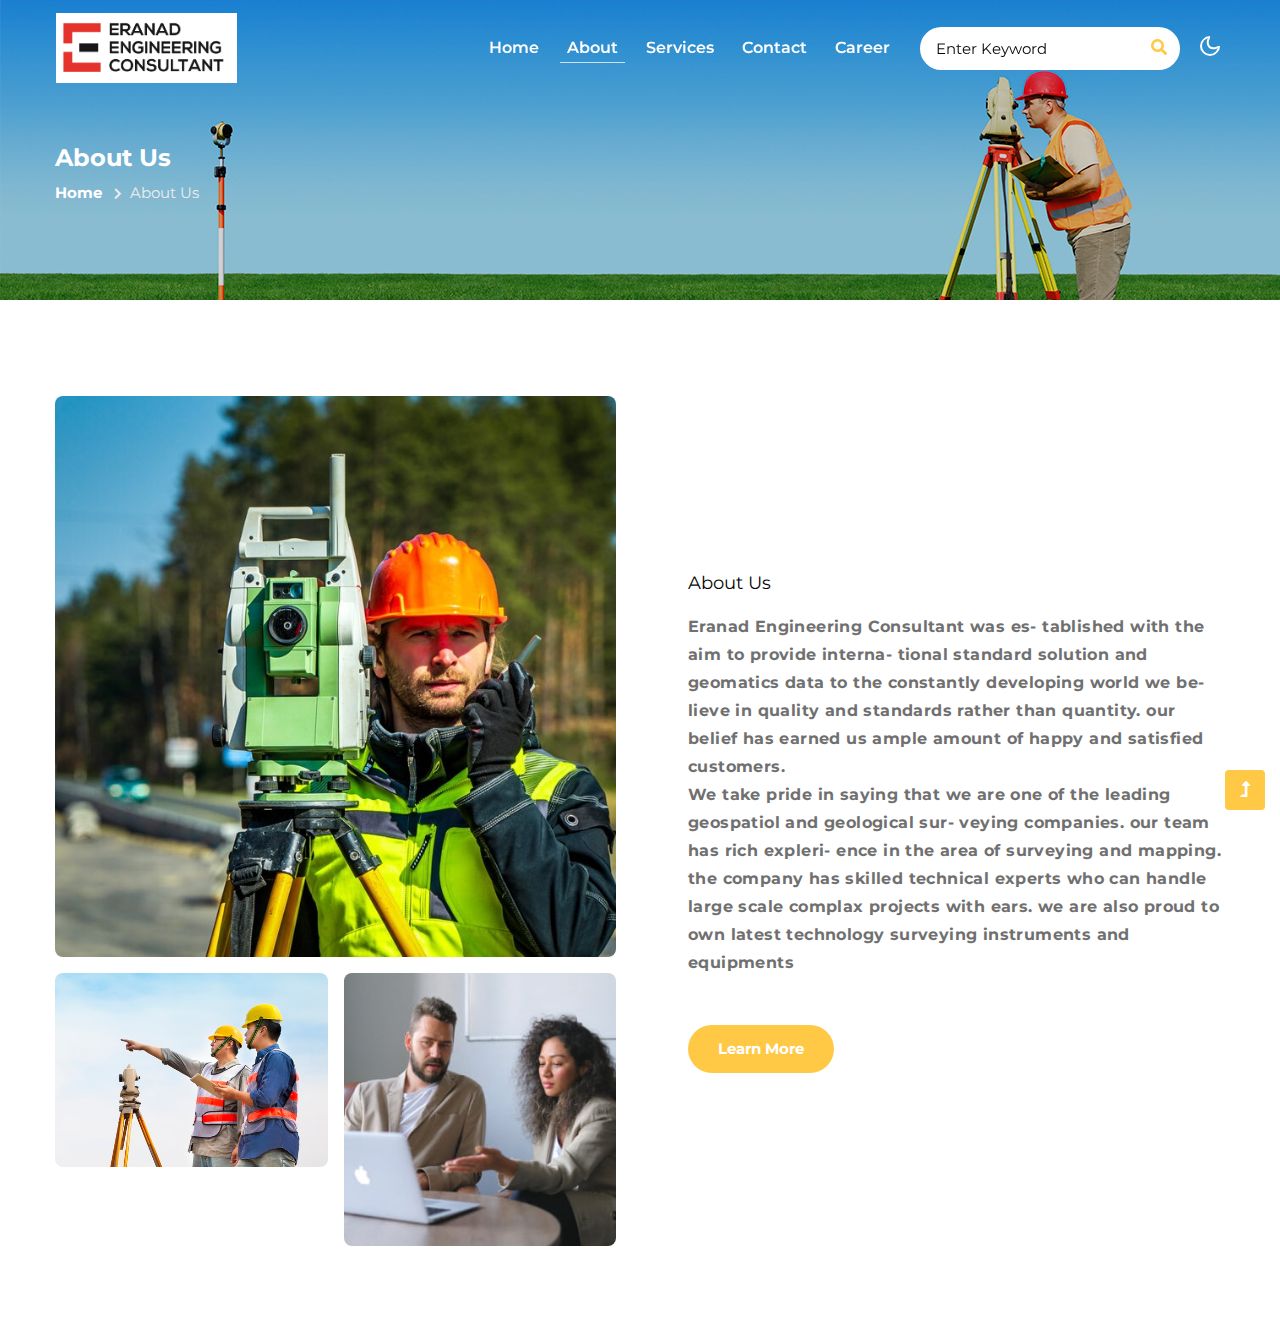
==== about.html @ 766b092a "Merge branch 'master' of https://github.com/Adithyanjothir/Eranad_website" ====
<!doctype html>
<html lang="en">

<head>
    <!-- Required meta tags -->
    <meta charset="utf-8">
    <meta name="viewport" content="width=device-width, initial-scale=1, shrink-to-fit=no">
    <title>eranad engineering consultant</title>
    <link rel="icon" href="./assets/images/eranad logo B.jpg" type="image/gif" sizes="16x16">
    <!-- google-fonts -->
    <link href="//fonts.googleapis.com/css2?family=Montserrat:wght@100;200;300;400;500;600;700;800;900&display=swap"
        rel="stylesheet">
    <!-- //google-fonts -->
    <!-- Font-Awesome-Icons-CSS -->
    <link rel="stylesheet" href="assets/css/fontawesome-all.min.css">
    <!-- Template CSS Style link -->
    <link rel="stylesheet" href="assets/css/style-starter.css">
</head>

<body>
    <!--header-->
    <header id="site-header" class="fixed-top"  style="height: 6em;">
        <div class="container">
            <nav class="navbar navbar-expand-lg stroke navbar-toggler" style=" font-size: medium;">
               
                <h3>
                     <a class="navbar-brand d-flex align-items-center"  style="font-size: medium;" href="index.html">
                        <img src="./assets/images/eranad logo c.jpg" alt="" title="Your logo" style="height: 70px;" />
                        <span class="lostyle-1"></span>

                    </a>
                </h3>
                <!-- if logo is image enable this   
    <a class="navbar-brand" href="#index.html">
        <img src="image-path" alt="Your logo" title="Your logo" style="height:35px;" />
    </a> -->
                <button class="navbar-toggler  collapsed bg-gradient" type="button" data-toggle="collapse"
                    data-target="#navbarTogglerDemo02" aria-controls="navbarTogglerDemo02" aria-expanded="false"
                    aria-label="Toggle navigation">
                    <span class="navbar-toggler-icon fa icon-expand fa-bars"></span>
                    <span class="navbar-toggler-icon fa icon-close fa-times"></span>
                </button>

                <div class="collapse navbar-collapse" id="navbarTogglerDemo02">
                    <ul class="navbar-nav ml-lg-auto">
                        <li class="nav-item">
                            <a class="nav-link" href="index.html">Home <span class="sr-only">(current)</span></a>
                        </li>
                        <li class="nav-item active">
                            <a class="nav-link" href="about.html">About</a>
                        </li>
                        <li class="nav-item">
                            <a class="nav-link" href="services.html">Services</a>
                        </li>
                        <li class="nav-item">
                            <a class="nav-link" href="contact.html">Contact</a>
                        </li>
                        <li class="nav-item">
                            <a class="nav-link" href="career.html">Career</a>
                        </li>
                      
                        <!-- search button -->
                        <div class="search-right ml-lg-3">
                            <form action="#search" method="GET" class="search-box position-relative">
                                <div class="input-search">
                                    <input type="search" placeholder="Enter Keyword" name="search" required="required"
                                        autofocus="" class="search-popup">
                                </div>
                                <button type="submit" class="btn search-btn"><i class="fa fa-search"
                                        aria-hidden="true"></i></button>
                            </form>
                        </div>
                        <!-- //search button -->
                    </ul>
                </div>
                <!-- toggle switch for light and dark theme -->
                <div class="cont-ser-position">
                    <nav class="navigation">
                        <div class="theme-switch-wrapper">
                            <label class="theme-switch" for="checkbox">
                                <input type="checkbox" id="checkbox">
                                <div class="mode-container">
                                    <i class="gg-sun"></i>
                                    <i class="gg-moon"></i>
                                </div>
                            </label>
                        </div>
                    </nav>
                </div>
                <!-- //toggle switch for light and dark theme -->
            </nav>
        </div>
    </header>
    <!--//header-->

    <!-- inner banner -->
    <section class="inner-banner">
        <div class="w3l-breadcrumb py-5">
            <div class="container py-xl-5 py-md-4 mt-5">
                <h4 class="inner-text-title font-weight-bold mb-sm-2">About Us</h4>
                <ul class="breadcrumbs-custom-path">
                    <li><a href="index.html">Home</a></li>
                    <li class="active"><span class="fa fa-chevron-right mx-2" aria-hidden="true"></span>About Us</li>
                </ul>
            </div>
        </div>
    </section>
    <!-- //inner banner -->

    <!-- about section -->
    <section class="w3l-text-6 py-5" id="about">
        <div class="text-6-mian py-md-5 py-4">
            <div class="container">
                <div class="row top-cont-grid align-items-center">
                    <div class="col-lg-6 left-img pr-lg-4 order-lg-first order-last">
                        <img src="assets/images/sarvaybanner77.jpg" alt="" class="img-responsive img-fluid" />
                        <div class="row mt-3">
                            <div class="col-6 img-pad pr-2">
                                <img src="assets/images/sarvaybanner10 - Copy.jpg" alt="" class="img-responsive img-fluid" />
                            </div>
                            <div class="col-6 img-pad-2 pl-2">
                                <img src="assets/images/about3.jpg" alt="" class="img-responsive img-fluid" />
                            </div>
                        </div>
                    </div>
                    <div class="col-lg-6 text-6-info mb-lg-0 mb-5 pl-xl-5 order-lg-last order-first">
                        <h5 class="small-title-2">About Us</h5>
                        <h3 class="title-style-2 mb-3">
                           </h3>

                        <p style="font-weight: bold;">Eranad Engineering Consultant was es- tablished with the aim to provide interna- tional 
                            standard solution and geomatics data to the constantly developing world we be- lieve in quality 
                            and standards rather  than quantity. our belief has earned us ample amount of happy and satisfied
                             customers.</p>
                             <p style="font-weight: bold;"> We take pride in saying that we are one of the leading geospatiol and geological sur-
                                veying companies. our team has rich expleri- ence in the area of surveying and mapping. the company 
                                has skilled technical experts who can handle large scale complax projects with ears. 
                              we are also proud to own latest technology surveying instruments and equipments</p>

                        <!--   <p class="mt-4">Sed luctus orci sit amet tempor luctus. Nullam non felis massa ipsum dolor sit
                            amet.</p>-->

                        <a href="#blog" class="btn btn-style mt-lg-5 mt-4">Learn More</a>
                    </div>
                </div>
            </div>
        </div>
    </section>
    <!-- //about section -->

    <!-- why section 
    <section class="home-services py-5">
        <div class="container py-md-5 py-4">
            <div class="section-heading text-center mb-5">
                <h5 class="small-title-2">Our Services </h5>
                <h3 class="title-style-2">Why Choose Us</h3>
            </div>
            <div class="row justify-content-center">
                <div class="box-wrap col-lg-4 col-md-6">
                    <div class="box-wrap-grid text-center">
                        <div class="icon mb-4">
                            <span class="fas fa-pencil-alt"></span>
                        </div>
                        <div class="info">
                            <h4><a href="services.html">Website Designing</a></h4>
                        </div>
                        <p class="mt-3">Lorem ipsum dolor sit amet consectetur ipsum elit. Qui eligendi vitae sit.</p>
                    </div>
                </div>
                <div class="box-wrap col-lg-4 col-md-6 mt-md-0 mt-4">
                    <div class="box-wrap-grid text-center">
                        <div class="icon mb-4">
                            <span class="fas fa-envelope-open-text"></span>
                        </div>
                        <div class="info">
                            <h4><a href="services.html">Digital Marketing</a></h4>
                        </div>
                        <p class="mt-3">Lorem ipsum dolor sit amet consectetur ipsum elit. Qui eligendi vitae sit.</p>
                    </div>
                </div>
                <div class="box-wrap col-lg-4 col-md-6 mt-lg-0 mt-md-5 mt-4">
                    <div class="box-wrap-grid text-center">
                        <div class="icon mb-4">
                            <span class="fas fa-laptop-code"></span>
                        </div>
                        <div class="info">
                            <h4><a href="services.html">Web Development</a></h4>
                        </div>
                        <p class="mt-3">Lorem ipsum dolor sit amet consectetur ipsum elit. Qui eligendi vitae sit.</p>
                    </div>
                </div>
            </div>
        </div>
    </section>
    //why section -->

    <!-- skills 
    <section class="w3l-skills py-5" id="skills">
        <div class="container py-md-5 py-4">
            <div class="row align-items-center">
                <div class="col-lg-6 pr-lg-5">
                    <img src="assets/images/img.jpg" alt="" class="img-responsive img-fluid">
                </div>
                <div class="col-lg-6 mt-lg-0 mt-5">
                    <h5 class="small-title-2">Our Talent</h5>
                    <h3 class="title-style-2 mb-2">
                        Talent Can Come From Anywhere</h3>
                    <p class="mt-4">Lorem ipsum dolor sit amet, consectetur adipiscing elit, sed do eiusmod tempor
                        incididunt ut labore et dolore magna aliqua. Ut enim ad minim tres.</p>
                    <div class="skills-bars mt-5">
                        <div class="progress-info">
                            <h6 class="progress-tittle">Web Design
                            </h6>
                            <div class="progress">
                                <div class="progress-bar progress-bar-striped" role="progressbar" style="width: 80%"
                                    aria-valuenow="80" aria-valuemin="0" aria-valuemax="100">
                                </div>
                            </div>
                        </div>
                        <div class="progress-info">
                            <h6 class="progress-tittle">Development

                            </h6>
                            <div class="progress">
                                <div class="progress-bar progress-bar-striped" role="progressbar" style="width: 95%"
                                    aria-valuenow="95" aria-valuemin="0" aria-valuemax="100">
                                </div>
                            </div>
                        </div>
                        <div class="progress-info">
                            <h6 class="progress-tittle">Mobile Apps
                            </h6>
                            <div class="progress">
                                <div class="progress-bar progress-bar-striped" role="progressbar" style="width: 75%"
                                    aria-valuenow="55" aria-valuemin="0" aria-valuemax="100">
                                </div>
                            </div>
                        </div>
                        <div class="progress-info">
                            <h6 class="progress-tittle">Marketing
                            </h6>
                            <div class="progress">
                                <div class="progress-bar progress-bar-striped" role="progressbar" style="width:65%"
                                    aria-valuenow="55" aria-valuemin="0" aria-valuemax="100">
                                </div>
                            </div>
                        </div>
                    </div>
                </div>
            </div>
        </div>
    </section>
     skills -->

    <!-- testimonials section 
    <section class="w3l-clients py-5" id="testimonials">
        <div class="container py-md-5 py-4">
            <div class="row align-items-center mb-5">
                <div class="col-md-6 section-heading">
                    <h5 class="small-title-2">Oue Clients Testimonials</h5>
                    <h3 class="title-style-2">What People Say</h3>
                </div>
                <div class="col-md-6 section-heading mt-md-0 mt-2">
                    <p>
                        Sed ut perspiciatis unde omnis iste natus error sit accusantium doloremque,
                        eaque ipsa quae ab illo inventore.Sed ut perspiciatis unde omnis iste natus error sit.
                    </p>
                </div>
            </div>
            <div id="owl-demo2" class="owl-carousel owl-theme pb-5">
                <div class="item">
                    <div class="testimonial-content">
                        <div class="testimonial">
                            <blockquote>
                                <q>Pellen tesque libero ut justo</q>
                            </blockquote>
                            <p>Lorem ipsum dolor sit amet elit. hic odio tenetur. ante ipsum primis in
                                faucibus orci luctus.</p>
                        </div>
                        <div class="bottom-info mt-4">
                            <a class="comment-img" href="#url"><img src="assets/images/testi1.jpg"
                                    class="img-responsive" alt="placeholder image"></a>
                            <div class="people-info align-self">
                                <h3>Johnson william</h3>
                                <p class="identity">Example City</p>
                            </div>
                        </div>
                    </div>
                </div>
                <div class="item">
                    <div class="testimonial-content">
                        <div class="testimonial">
                            <blockquote>
                                <q>Lorem ipsum dolor sit amet</q>
                            </blockquote>
                            <p>Lorem ipsum dolor sit amet elit. hic odio tenetur. ante ipsum primis in
                                faucibus orci luctus.</p>
                        </div>
                        <div class="bottom-info mt-4">
                            <a class="comment-img" href="#url"><img src="assets/images/testi2.jpg"
                                    class="img-responsive" alt="placeholder image"></a>
                            <div class="people-info align-self">
                                <h3>Alexander sakura</h3>
                                <p class="identity">Example City</p>
                            </div>
                        </div>
                    </div>
                </div>
                <div class="item">
                    <div class="testimonial-content">
                        <div class="testimonial">
                            <blockquote>
                                <q>Pellen tesque libero ut justo</q>
                            </blockquote>
                            <p>Lorem ipsum dolor sit amet elit. hic odio tenetur. ante ipsum primis in
                                faucibus orci luctus.</p>
                        </div>
                        <div class="bottom-info mt-4">
                            <a class="comment-img" href="#url"><img src="assets/images/testi3.jpg"
                                    class="img-responsive" alt="placeholder image"></a>
                            <div class="people-info align-self">
                                <h3>John wilson</h3>
                                <p class="identity">Example City</p>
                            </div>
                        </div>
                    </div>
                </div>
                <div class="item">
                    <div class="testimonial-content">
                        <div class="testimonial">
                            <blockquote>
                                <q>Lorem ipsum dolor sit amet</q>
                            </blockquote>
                            <p>Lorem ipsum dolor sit amet elit. hic odio tenetur. ante ipsum primis in
                                faucibus orci luctus.</p>
                        </div>
                        <div class="bottom-info mt-4">
                            <a class="comment-img" href="#url"><img src="assets/images/testi3.jpg"
                                    class="img-responsive" alt="placeholder image"></a>
                            <div class="people-info align-self">
                                <h3>Julia sakura</h3>
                                <p class="identity">Example City</p>
                            </div>
                        </div>
                    </div>
                </div>
                <div class="item">
                    <div class="testimonial-content">
                        <div class="testimonial">
                            <blockquote>
                                <q>Pellen tesque libero ut justo</q>
                            </blockquote>
                            <p>Lorem ipsum dolor sit amet elit. hic odio tenetur. ante ipsum primis in
                                faucibus orci luctus.</p>
                        </div>
                        <div class="bottom-info mt-4">
                            <a class="comment-img" href="#url"><img src="assets/images/testi1.jpg"
                                    class="img-responsive" alt="placeholder image"></a>
                            <div class="people-info align-self">
                                <h3>John wilson</h3>
                                <p class="identity">Example City</p>
                            </div>
                        </div>
                    </div>
                </div>
                <div class="item">
                    <div class="testimonial-content">
                        <div class="testimonial">
                            <blockquote>
                                <q>Lorem ipsum dolor sit amet.</q>
                            </blockquote>
                            <p>Lorem ipsum dolor sit amet elit. hic odio tenetur. ante ipsum primis in
                                faucibus orci luctus.</p>
                        </div>
                        <div class="bottom-info mt-4">
                            <a class="comment-img" href="#url"><img src="assets/images/testi2.jpg"
                                    class="img-responsive" alt="placeholder image"></a>
                            <div class="people-info align-self">
                                <h3>Julia sakura</h3>
                                <p class="identity">Example City</p>
                            </div>
                        </div>
                    </div>
                </div>
            </div>
        </div>
    </section>
     //testimonials section -->

    <!-- team section 
    <section class="w3l-team py-5">
        <div class="container py-md-5 py-4">
            <div class="row align-items-center mb-5">
                <div class="col-md-6 section-heading">
                    <h5 class="small-title-2">Our Teammates </h5>
                    <h3 class="title-style-2">Our Creative Team</h3>
                </div>
                <div class="col-md-6 section-heading mt-md-0 mt-2">
                    <p>
                        Sed ut perspiciatis unde omnis iste natus error sit accusantium doloremque,
                        eaque ipsa quae ab illo inventore.Sed ut perspiciatis unde omnis iste natus error sit.
                    </p>
                </div>
            </div>
            <div class="row text-center">
                <div class="col-lg-3 col-sm-6">
                    <div class="team-block-single">
                        <div class="team-grids">
                            <a href="#team-single">
                                <img src="assets/images/team3.jpg" class="img-fluid" alt="">
                                <div class="team-info">
                                    <div class="social-icons-section">
                                        <a class="fac" href="#facebook">
                                            <span class="fab fa-facebook-f"></span>
                                        </a>
                                        <a class="twitter mx-2" href="#twitter">
                                            <span class="fab fa-twitter"></span>
                                        </a>
                                        <a class="google" href="#google-plus">
                                            <span class="fab fa-google-plus-g"></span>
                                        </a>
                                    </div>
                                </div>
                            </a>
                        </div>
                        <div class="team-bottom-block p-4">
                            <h5 class="member mb-1"><a href="#team">Olive Yew</a></h5>
                            <small>Web Developer</small>
                        </div>
                    </div>
                </div>
                <div class="col-lg-3 col-sm-6 mt-sm-0 mt-4">
                    <div class="team-block-single">
                        <div class="team-grids">
                            <a href="#team-single">
                                <img src="assets/images/team2.jpg" class="img-fluid" alt="">
                                <div class="team-info">
                                    <div class="social-icons-section">
                                        <a class="fac" href="#facebook">
                                            <span class="fab fa-facebook-f"></span>
                                        </a>
                                        <a class="twitter mx-2" href="#twitter">
                                            <span class="fab fa-twitter"></span>
                                        </a>
                                        <a class="google" href="#google-plus">
                                            <span class="fab fa-google-plus-g"></span>
                                        </a>
                                    </div>
                                </div>
                            </a>
                        </div>
                        <div class="team-bottom-block p-4">
                            <h5 class="member mb-1 active"><a href="#team">Aida Joe</a></h5>
                            <small>Marketing Head</small>
                        </div>
                    </div>
                </div>
                <div class="col-lg-3 col-sm-6 mt-lg-0 mt-4">
                    <div class="team-block-single">
                        <div class="team-grids">
                            <a href="#team-single">
                                <img src="assets/images/team4.jpg" class="img-fluid" alt="">
                                <div class="team-info">
                                    <div class="social-icons-section">
                                        <a class="fac" href="#facebook">
                                            <span class="fab fa-facebook-f"></span>
                                        </a>
                                        <a class="twitter mx-2" href="#twitter">
                                            <span class="fab fa-twitter"></span>
                                        </a>
                                        <a class="google" href="#google-plus">
                                            <span class="fab fa-google-plus-g"></span>
                                        </a>
                                    </div>
                                </div>
                            </a>
                        </div>
                        <div class="team-bottom-block p-4">
                            <h5 class="member mb-1"><a href="#team">Teri Dac</a></h5>
                            <small>Sales Manager</small>
                        </div>
                    </div>
                </div>
                <div class="col-lg-3 col-sm-6 mt-lg-0 mt-4">
                    <div class="team-block-single">
                        <div class="team-grids">
                            <a href="#team-single">
                                <img src="assets/images/team1.jpg" class="img-fluid" alt="">
                                <div class="team-info">
                                    <div class="social-icons-section">
                                        <a class="fac" href="#facebook">
                                            <span class="fab fa-facebook-f"></span>
                                        </a>
                                        <a class="twitter mx-2" href="#twitter">
                                            <span class="fab fa-twitter"></span>
                                        </a>
                                        <a class="google" href="#google-plus">
                                            <span class="fab fa-google-plus-g"></span>
                                        </a>
                                    </div>
                                </div>
                            </a>
                        </div>
                        <div class="team-bottom-block p-4">
                            <h5 class="member mb-1"><a href="#team">Anton Bne</a></h5>
                            <small>Event Organizer</small>
                        </div>
                    </div>
                </div>
            </div>
        </div>
    </section>
    //team setion -->

    <!-- footer 
    
    <footer class="w3l-footer-22 py-5">
        <div class="container py-md-5 py-4">
            <div class="row sub-columns">
                <div class="col-lg-4 col-sm-6 sub-one-left">
                 //  <h6>About </h6>
                    <p>Sed ut perspiciatis unde omnis iste natus error sit voluptatem accusantium
                        doloremque
                        laudantium, totam rem aperiam, eaque ipsa quae ab.</p> //
                        <a class="navbar-brand d-flex align-items-center"  style="font-size: medium;" href="index.html">
                            
                          ERANAD<br>
                           ENGINEERING<br>
                            CONSULTANT
                             
                        </a>
                    <div class="columns-2">
                        <ul class="social">
                            <li><a href="#facebook" title="facebook"><span class="fab fa-facebook-f"
                                        aria-hidden="true"></span></a>
                            </li>
                            <li><a href="#linkedin" title="linkedin"><span class="fab fa-linkedin-in"
                                        aria-hidden="true"></span></a>
                            </li>
                            <li><a href="#twitter" title="twitter"><span class="fab fa-twitter"
                                        aria-hidden="true"></span></a>
                            </li>
                            <li><a href="#google" title="google"><span class="fab fa-google-plus-g"
                                        aria-hidden="true"></span></a>
                            </li>
                            <li><a href="#instagram" title="instagram"><span class="fab fa-instagram"
                                        aria-hidden="true"></span></a>
                            </li>
                        </ul>
                    </div>
                </div>
                <div class="col-lg-3 col-sm-6 sub-two-right pl-lg-5 mt-sm-0 mt-5">
                    <h6>Our Services</h6>
                    <ul>
                        <li><a href="services.html"><span class="fas fa-angle-right mr-2"></span>application area</a>
                        </li>
                        <li><a href="services.html"><span class="fas fa-angle-right mr-2"></span>focus areas</a>
                        </li>
                        <li><a href="services.html"><span class="fas fa-angle-right mr-2"></span>survay</a>
                        </li>
                        <li><a href="services.html"><span class="fas fa-angle-right mr-2"></span>gis / remote sensing</a>
                        </li>
                    </ul>
                </div>
                <div class="col-lg-2 col-sm-6 sub-two-right mt-lg-0 mt-sm-5 mt-4">
                    <h6>Quick links</h6>
                    <ul>
                        <li><a href="index.html"><span class="fas fa-angle-right mr-2"></span>Home</a></li>
                        <li><a href="about.html"><span class="fas fa-angle-right mr-2"></span>About</a>
                        </li>
                        <li><a href="#blog"><span class="fas fa-angle-right mr-2"></span>Blog Posts</a>
                        </li>
                        <li><a href="contact.html"><span class="fas fa-angle-right mr-2"></span>Contact</a></li>
                    </ul>
                </div>
                <div class="col-lg-3 col-sm-6 sub-two-right pl-lg-5 mt-lg-0 mt-sm-5 mt-4">
                    <h6>Help & Support</h6>
                    <ul>
                        <li><a href="#live"><span class="fas fa-angle-right mr-2"></span>Live
                                Chart</a></li>
                        <li><a href="#faq"><span class="fas fa-angle-right mr-2"></span>Faq</a>
                        </li>
                        <li><a href="#support"><span class="fas fa-angle-right mr-2"></span>Support</a>
                        </li>
                        <li><a href="#terms"><span class="fas fa-angle-right mr-2"></span>Terms
                                of Services</a></li>
                    </ul>
                </div>
            </div>
            <div class="sub-contact mt-5 pt-lg-4">
                <div class="row">
                    <div class="col-md-4 footer-contact d-flex align-items-center">
                        <span class="fas fa-envelope-open" aria-hidden="true"></span>
                        <div>
                            <a href="mailto:eranadcad@gmail.com">eranadcad@gmail.com</a><br>
                            <a href="mailto:survey@eec.design">survey@eec.design</a>
                            <p>Drop Us a Line</p>
                        </div>
                    </div>
                    <div class="col-md-4 footer-contact d-flex align-items-center active">
                        <span class="fas fa-phone-alt" aria-hidden="true"></span>
                        <div>
                            <a href="tel:+91 7736 55 65 75">+91 7736 55 65 75</a><br>
                            <a href="tel:+91 9539 63 77 47">+91 9539 63 77 47</a>
                            <p>Call Us Now</p>
                        </div>
                    </div>
                    <div class="col-md-4 footer-contact d-flex align-items-center">
                        <span class="fas fa-map-marker-alt" aria-hidden="true"></span>
                        <div>
                            <h5>opp.postoffice areekode malappuram 673639 kerala </h5>
                            <p>Get Direction</p>
                        </div>
                    </div>
                </div>
            </div>
        </div>
        
         // copyright 
         <div class="copyright-footer text-center">
            <div class="container">
                <div class="columns">
                    <p>@2021 , All rights reserved. Design by
                        <a href="https://w3layouts.com/" target="_blank">....</a>
                    </p>
                </div>
            </div>
        </div>
         //copyright
    </footer>
   //footer -->

    <!-- Js scripts -->
    <!-- move top -->
    <button onclick="topFunction()" id="movetop" title="Go to top">
        <span class="fas fa-level-up-alt" aria-hidden="true"></span>
    </button>
    <script>
        // When the user scrolls down 20px from the top of the document, show the button
        window.onscroll = function () {
            scrollFunction()
        };

        function scrollFunction() {
            if (document.body.scrollTop > 20 || document.documentElement.scrollTop > 20) {
                document.getElementById("movetop").style.display = "block";
            } else {
                document.getElementById("movetop").style.display = "none";
            }
        }

        // When the user clicks on the button, scroll to the top of the document
        function topFunction() {
            document.body.scrollTop = 0;
            document.documentElement.scrollTop = 0;
        }
    </script>
    <!-- //move top -->

    <!-- common jquery plugin -->
    <script src="assets/js/jquery-3.3.1.min.js"></script>
    <!-- //common jquery plugin -->

    <!-- owl carousel -->
    <script src="assets/js/owl.carousel.js"></script>
    <!-- script for tesimonials carousel slider -->
    <script>
        $(document).ready(function () {
            $("#owl-demo2").owlCarousel({
                loop: true,
                nav: false,
                margin: 50,
                responsiveClass: true,
                autoplay: true,
                autoplayTimeout: 5000,
                autoplaySpeed: 1000,
                autoplayHoverPause: true,
                responsive: {
                    0: {
                        items: 1,
                        nav: false
                    },
                    736: {
                        items: 1,
                        nav: false
                    },
                    991: {
                        items: 2,
                        margin: 30,
                        nav: false
                    },
                    1080: {
                        items: 3,
                        nav: false
                    }
                }
            })
        })
    </script>
    <!-- //script for tesimonials carousel slider -->
    <!-- owl carousel -->

    <!-- theme switch js (light and dark)-->
    <script src="assets/js/theme-change.js"></script>
    <script>
        function autoType(elementClass, typingSpeed) {
            var thhis = $(elementClass);
            thhis.css({
                "position": "relative",
                "display": "inline-block"
            });
            thhis.prepend('<div class="cursor" style="right: initial; left:0;"></div>');
            thhis = thhis.find(".text-js");
            var text = thhis.text().trim().split('');
            var amntOfChars = text.length;
            var newString = "";
            thhis.text("|");
            setTimeout(function () {
                thhis.css("opacity", 1);
                thhis.prev().removeAttr("style");
                thhis.text("");
                for (var i = 0; i < amntOfChars; i++) {
                    (function (i, char) {
                        setTimeout(function () {
                            newString += char;
                            thhis.text(newString);
                        }, i * typingSpeed);
                    })(i + 1, text[i]);
                }
            }, 1500);
        }

        $(document).ready(function () {
            // Now to start autoTyping just call the autoType function with the 
            // class of outer div
            // The second paramter is the speed between each letter is typed.   
            autoType(".type-js", 200);
        });
    </script>
    <!-- //theme switch js (light and dark)-->

    <!-- MENU-JS -->
    <script>
        $(window).on("scroll", function () {
            var scroll = $(window).scrollTop();

            if (scroll >= 80) {
                $("#site-header").addClass("nav-fixed");
            } else {
                $("#site-header").removeClass("nav-fixed");
            }
        });

        //Main navigation Active Class Add Remove
        $(".navbar-toggler").on("click", function () {
            $("header").toggleClass("active");
        });
        $(document).on("ready", function () {
            if ($(window).width() > 991) {
                $("header").removeClass("active");
            }
            $(window).on("resize", function () {
                if ($(window).width() > 991) {
                    $("header").removeClass("active");
                }
            });
        });
    </script>
    <!-- //MENU-JS -->

    <!-- disable body scroll which navbar is in active -->
    <script>
        $(function () {
            $('.navbar-toggler').click(function () {
                $('body').toggleClass('noscroll');
            })
        });
    </script>
    <!-- //disable body scroll which navbar is in active -->

    <!--bootstrap-->
    <script src="assets/js/bootstrap.min.js"></script>
    <!-- //bootstrap-->
    <!-- //Js scripts -->
</body>

</html>
---- assets/css/style-starter.css ----
@charset "UTF-8";

/*--
Author: W3layouts
Author URL: http://w3layouts.com
--*/
/*!
 * Bootstrap v4.4.1 (https://getbootstrap.com/)
 * Copyright 2011-2019 The Bootstrap Authors
 * Copyright 2011-2019 Twitter, Inc.
 * Licensed under MIT (https://github.com/twbs/bootstrap/blob/master/LICENSE)
 */
:root {
  --blue: #007bff;
  --indigo: #6610f2;
  --purple: #6f42c1;
  --pink: #e83e8c;
  --red: #dc3545;
  --orange: #fd7e14;
  --yellow: #ffc107;
  --green: #28a745;
  --teal: #20c997;
  --cyan: #17a2b8;
  --white: #fff;
  --gray: #6c757d;
  --gray-dark: #343a40;
  --primary: #ff4c4c;
  --secondary: #e71d36;
  --success: #28a745;
  --info: #17a2b8;
  --warning: #ffc107;
  --danger: #dc3545;
  --light: #f8f9fa;
  --dark: #343a40;
  --breakpoint-xs: 0;
  --breakpoint-sm: 576px;
  --breakpoint-md: 768px;
  --breakpoint-lg: 992px;
  --breakpoint-xl: 1200px;
  --font-family-sans-serif: -apple-system, BlinkMacSystemFont, "Segoe UI", Roboto, "Helvetica Neue", Arial, "Noto Sans", sans-serif, "Apple Color Emoji", "Segoe UI Emoji", "Segoe UI Symbol", "Noto Color Emoji";
  --font-family-monospace: SFMono-Regular, Menlo, Monaco, Consolas, "Liberation Mono", "Courier New", monospace;
}

*,
*::before,
*::after {
  box-sizing: border-box;
}

html {
  font-family: sans-serif;
  line-height: 1.15;
  -webkit-text-size-adjust: 100%;
  -webkit-tap-highlight-color: rgba(0, 0, 0, 0);
}

article,
aside,
figcaption,
figure,
footer,
header,
hgroup,
main,
nav,
section {
  display: block;
}

body {
  margin: 0;
  font-family: -apple-system, BlinkMacSystemFont, "Segoe UI", Roboto, "Helvetica Neue", Arial, "Noto Sans", sans-serif, "Apple Color Emoji", "Segoe UI Emoji", "Segoe UI Symbol", "Noto Color Emoji";
  font-size: 1rem;
  font-weight: 400;
  line-height: 1.5;
  color: #212529;
  text-align: left;
  background-color: #fff;
}

[tabindex="-1"]:focus:not(:focus-visible) {
  outline: 0 !important;
}

hr {
  box-sizing: content-box;
  height: 0;
  overflow: visible;
}

h1,
h2,
h3,
h4,
h5,
h6 {
  margin-top: 0;
  margin-bottom: 0.5rem;
}

p {
  margin-top: 0;
  margin-bottom: 1rem;
}

abbr[title],
abbr[data-original-title] {
  text-decoration: underline;
  -webkit-text-decoration: underline dotted;
  text-decoration: underline dotted;
  cursor: help;
  border-bottom: 0;
  -webkit-text-decoration-skip-ink: none;
  text-decoration-skip-ink: none;
}

address {
  margin-bottom: 1rem;
  font-style: normal;
  line-height: inherit;
}

ol,
ul,
dl {
  margin-top: 0;
  margin-bottom: 1rem;
}

ol ol,
ul ul,
ol ul,
ul ol {
  margin-bottom: 0;
}

dt {
  font-weight: 600;
}

dd {
  margin-bottom: .5rem;
  margin-left: 0;
}

blockquote {
  margin: 0 0 1rem;
}

b,
strong {
  font-weight: bolder;
}

small {
  font-size: 80%;
}

sub,
sup {
  position: relative;
  font-size: 75%;
  line-height: 0;
  vertical-align: baseline;
}

sub {
  bottom: -.25em;
}

sup {
  top: -.5em;
}

a {
  color: var(--font-color);
  text-decoration: none;
  background-color: transparent;
}

a:hover {
  color: var(--primary-color);
  text-decoration: underline;
}

a,
a:hover,
button,
button:hover {
  text-decoration: none;
  transition: .5s all;
  -moz-transition: .5s all;
}

a:not([href]) {
  color: inherit;
  text-decoration: none;
}

a:not([href]):hover {
  color: inherit;
  text-decoration: none;
}

pre,
code,
kbd,
samp {
  font-family: SFMono-Regular, Menlo, Monaco, Consolas, "Liberation Mono", "Courier New", monospace;
  font-size: 1em;
}

pre {
  margin-top: 0;
  margin-bottom: 1rem;
  overflow: auto;
}

figure {
  margin: 0 0 1rem;
}

img {
  vertical-align: middle;
  border-style: none;
}

svg {
  overflow: hidden;
  vertical-align: middle;
}

table {
  border-collapse: collapse;
}

caption {
  padding-top: 0.75rem;
  padding-bottom: 0.75rem;
  color: #6c757d;
  text-align: left;
  caption-side: bottom;
}

th {
  text-align: inherit;
}

label {
  display: inline-block;
  margin-bottom: 0.5rem;
}

button {
  border-radius: 0;
}

button:focus {
  outline: 1px dotted;
  outline: 5px auto -webkit-focus-ring-color;
}

input,
button,
select,
optgroup,
textarea {
  margin: 0;
  font-family: inherit;
  font-size: inherit;
  line-height: inherit;
}

button,
input {
  overflow: visible;
}

button,
select {
  text-transform: none;
}

select {
  word-wrap: normal;
}

button,
[type="button"],
[type="reset"],
[type="submit"] {
  -webkit-appearance: button;
}

button:not(:disabled),
[type="button"]:not(:disabled),
[type="reset"]:not(:disabled),
[type="submit"]:not(:disabled) {
  cursor: pointer;
}

button::-moz-focus-inner,
[type="button"]::-moz-focus-inner,
[type="reset"]::-moz-focus-inner,
[type="submit"]::-moz-focus-inner {
  padding: 0;
  border-style: none;
}

input[type="radio"],
input[type="checkbox"] {
  box-sizing: border-box;
  padding: 0;
}

input[type="date"],
input[type="time"],
input[type="datetime-local"],
input[type="month"] {
  -webkit-appearance: listbox;
}

textarea {
  overflow: auto;
  resize: vertical;
}

fieldset {
  min-width: 0;
  padding: 0;
  margin: 0;
  border: 0;
}

legend {
  display: block;
  width: 100%;
  max-width: 100%;
  padding: 0;
  margin-bottom: .5rem;
  font-size: 1.5rem;
  line-height: inherit;
  color: inherit;
  white-space: normal;
}

@media (max-width: 1200px) {
  legend {
    font-size: calc(1.275rem + 0.3vw);
  }
}

progress {
  vertical-align: baseline;
}

[type="number"]::-webkit-inner-spin-button,
[type="number"]::-webkit-outer-spin-button {
  height: auto;
}

[type="search"] {
  outline-offset: -2px;
  -webkit-appearance: none;
}

[type="search"]::-webkit-search-decoration {
  -webkit-appearance: none;
}

::-webkit-file-upload-button {
  font: inherit;
  -webkit-appearance: button;
}

output {
  display: inline-block;
}

summary {
  display: list-item;
  cursor: pointer;
}

template {
  display: none;
}

[hidden] {
  display: none !important;
}

h1,
h2,
h3,
h4,
h5,
h6,
.h1,
.h2,
.h3,
.h4,
.h5,
.h6 {
  margin-bottom: 0.5rem;
  font-weight: 400;
  line-height: 28px;
}

h1,
.h1 {
  font-size: 2.5rem;
}

@media (max-width: 1200px) {

  h1,
  .h1 {
    font-size: calc(1.375rem + 1.5vw);
  }
}

h2,
.h2 {
  font-size: 2rem;
}

@media (max-width: 1200px) {

  h2,
  .h2 {
    font-size: calc(1.325rem + 0.9vw);
  }
}

h3,
.h3 {
  font-size: 1.75rem;
}

@media (max-width: 1200px) {

  h3,
  .h3 {
    font-size: calc(1.3rem + 0.6vw);
  }
}

h4,
.h4 {
  font-size: 1.5rem;
}

@media (max-width: 1200px) {

  h4,
  .h4 {
    font-size: calc(1.275rem + 0.3vw);
  }
}

h5,
.h5 {
  font-size: 1.25rem;
}

h6,
.h6 {
  font-size: 1rem;
}

.lead {
  font-size: 1.25rem;
  font-weight: 300;
}

.display-1 {
  font-size: 6rem;
  font-weight: 300;
  line-height: 1.2;
}

@media (max-width: 1200px) {
  .display-1 {
    font-size: calc(1.725rem + 5.7vw);
  }
}

.display-2 {
  font-size: 5.5rem;
  font-weight: 300;
  line-height: 1.2;
}

@media (max-width: 1200px) {
  .display-2 {
    font-size: calc(1.675rem + 5.1vw);
  }
}

.display-3 {
  font-size: 4.5rem;
  font-weight: 300;
  line-height: 1.2;
}

@media (max-width: 1200px) {
  .display-3 {
    font-size: calc(1.575rem + 3.9vw);
  }
}

.display-4 {
  font-size: 3.5rem;
  font-weight: 300;
  line-height: 1.2;
}

@media (max-width: 1200px) {
  .display-4 {
    font-size: calc(1.475rem + 2.7vw);
  }
}

hr {
  margin-top: 1rem;
  margin-bottom: 1rem;
  border: 0;
  border-top: 1px solid rgba(0, 0, 0, 0.1);
}

small,
.small {
  font-size: 80%;
  font-weight: 400;
}

mark,
.mark {
  padding: 0.2em;
  background-color: #fcf8e3;
}

.list-unstyled {
  padding-left: 0;
  list-style: none;
}

.list-inline {
  padding-left: 0;
  list-style: none;
}

.list-inline-item {
  display: inline-block;
}

.list-inline-item:not(:last-child) {
  margin-right: 0.5rem;
}

.initialism {
  font-size: 90%;
  text-transform: uppercase;
}

.blockquote {
  margin-bottom: 1rem;
  font-size: 1.25rem;
}

.blockquote-footer {
  display: block;
  font-size: 80%;
  color: #6c757d;
}

.blockquote-footer::before {
  content: "\2014\00A0";
}

.img-fluid {
  max-width: 100%;
  height: auto;
}

.img-thumbnail {
  padding: 0.25rem;
  background-color: #fff;
  border: 1px solid #dee2e6;
  border-radius: 0.25rem;
  max-width: 100%;
  height: auto;
}

.figure {
  display: inline-block;
}

.figure-img {
  margin-bottom: 0.5rem;
  line-height: 1;
}

.figure-caption {
  font-size: 90%;
  color: #6c757d;
}

code {
  font-size: 87.5%;
  color: #e83e8c;
  word-wrap: break-word;
}

a>code {
  color: inherit;
}

kbd {
  padding: 0.2rem 0.4rem;
  font-size: 87.5%;
  color: #fff;
  background-color: #212529;
  border-radius: 0.2rem;
}

kbd kbd {
  padding: 0;
  font-size: 100%;
  font-weight: 600;
}

pre {
  display: block;
  font-size: 87.5%;
  color: #212529;
}

pre code {
  font-size: inherit;
  color: inherit;
  word-break: normal;
}

.pre-scrollable {
  max-height: 340px;
  overflow-y: scroll;
}

.container {
  width: 100%;
  padding-right: 15px;
  padding-left: 15px;
  margin-right: auto;
  margin-left: auto;
}

@media (min-width: 576px) {
  .container {
    max-width: 540px;
  }
}

@media (min-width: 768px) {
  .container {
    max-width: 720px;
  }
}

@media (min-width: 992px) {
  .container {
    max-width: 960px;
  }
}

@media (min-width: 1200px) {
  .container {
    max-width: 1140px;
  }
}

.container-fluid,
.container-sm,
.container-md,
.container-lg,
.container-xl {
  width: 100%;
  padding-right: 15px;
  padding-left: 15px;
  margin-right: auto;
  margin-left: auto;
}

@media (min-width: 576px) {

  .container,
  .container-sm {
    max-width: 540px;
  }
}

@media (min-width: 768px) {

  .container,
  .container-sm,
  .container-md {
    max-width: 720px;
  }
}

@media (min-width: 992px) {

  .container,
  .container-sm,
  .container-md,
  .container-lg {
    max-width: 960px;
  }
}

@media (min-width: 1200px) {

  .container,
  .container-sm,
  .container-md,
  .container-lg,
  .container-xl {
    max-width: 1140px;
  }
}

.row {
  display: flex;
  flex-wrap: wrap;
  margin-right: -15px;
  margin-left: -15px;
}

.no-gutters {
  margin-right: 0;
  margin-left: 0;
}

.no-gutters>.col,
.no-gutters>[class*="col-"] {
  padding-right: 0;
  padding-left: 0;
}

.col-1,
.col-2,
.col-3,
.col-4,
.col-5,
.col-6,
.col-7,
.col-8,
.col-9,
.col-10,
.col-11,
.col-12,
.col,
.col-auto,
.col-sm-1,
.col-sm-2,
.col-sm-3,
.col-sm-4,
.col-sm-5,
.col-sm-6,
.col-sm-7,
.col-sm-8,
.col-sm-9,
.col-sm-10,
.col-sm-11,
.col-sm-12,
.col-sm,
.col-sm-auto,
.col-md-1,
.col-md-2,
.col-md-3,
.col-md-4,
.col-md-5,
.col-md-6,
.col-md-7,
.col-md-8,
.col-md-9,
.col-md-10,
.col-md-11,
.col-md-12,
.col-md,
.col-md-auto,
.col-lg-1,
.col-lg-2,
.col-lg-3,
.col-lg-4,
.col-lg-5,
.col-lg-6,
.col-lg-7,
.col-lg-8,
.col-lg-9,
.col-lg-10,
.col-lg-11,
.col-lg-12,
.col-lg,
.col-lg-auto,
.col-xl-1,
.col-xl-2,
.col-xl-3,
.col-xl-4,
.col-xl-5,
.col-xl-6,
.col-xl-7,
.col-xl-8,
.col-xl-9,
.col-xl-10,
.col-xl-11,
.col-xl-12,
.col-xl,
.col-xl-auto {
  position: relative;
  width: 100%;
  padding-right: 15px;
  padding-left: 15px;
}

.col {
  flex-basis: 0;
  flex-grow: 1;
  max-width: 100%;
}

.row-cols-1>* {
  flex: 0 0 100%;
  max-width: 100%;
}

.row-cols-2>* {
  flex: 0 0 50%;
  max-width: 50%;
}

.row-cols-3>* {
  flex: 0 0 33.33333%;
  max-width: 33.33333%;
}

.row-cols-4>* {
  flex: 0 0 25%;
  max-width: 25%;
}

.row-cols-5>* {
  flex: 0 0 20%;
  max-width: 20%;
}

.row-cols-6>* {
  flex: 0 0 16.66667%;
  max-width: 16.66667%;
}

.col-auto {
  flex: 0 0 auto;
  width: auto;
  max-width: 100%;
}

.col-1 {
  flex: 0 0 8.33333%;
  max-width: 8.33333%;
}

.col-2 {
  flex: 0 0 16.66667%;
  max-width: 16.66667%;
}

.col-3 {
  flex: 0 0 25%;
  max-width: 25%;
}

.col-4 {
  flex: 0 0 33.33333%;
  max-width: 33.33333%;
}

.col-5 {
  flex: 0 0 41.66667%;
  max-width: 41.66667%;
}

.col-6 {
  flex: 0 0 50%;
  max-width: 50%;
}

.col-7 {
  flex: 0 0 58.33333%;
  max-width: 58.33333%;
}

.col-8 {
  flex: 0 0 66.66667%;
  max-width: 66.66667%;
}

.col-9 {
  flex: 0 0 75%;
  max-width: 75%;
}

.col-10 {
  flex: 0 0 83.33333%;
  max-width: 83.33333%;
}

.col-11 {
  flex: 0 0 91.66667%;
  max-width: 91.66667%;
}

.col-12 {
  flex: 0 0 100%;
  max-width: 100%;
}

.order-first {
  order: -1;
}

.order-last {
  order: 13;
}

.order-0 {
  order: 0;
}

.order-1 {
  order: 1;
}

.order-2 {
  order: 2;
}

.order-3 {
  order: 3;
}

.order-4 {
  order: 4;
}

.order-5 {
  order: 5;
}

.order-6 {
  order: 6;
}

.order-7 {
  order: 7;
}

.order-8 {
  order: 8;
}

.order-9 {
  order: 9;
}

.order-10 {
  order: 10;
}

.order-11 {
  order: 11;
}

.order-12 {
  order: 12;
}

.offset-1 {
  margin-left: 8.33333%;
}

.offset-2 {
  margin-left: 16.66667%;
}

.offset-3 {
  margin-left: 25%;
}

.offset-4 {
  margin-left: 33.33333%;
}

.offset-5 {
  margin-left: 41.66667%;
}

.offset-6 {
  margin-left: 50%;
}

.offset-7 {
  margin-left: 58.33333%;
}

.offset-8 {
  margin-left: 66.66667%;
}

.offset-9 {
  margin-left: 75%;
}

.offset-10 {
  margin-left: 83.33333%;
}

.offset-11 {
  margin-left: 91.66667%;
}

@media (min-width: 576px) {
  .col-sm {
    flex-basis: 0;
    flex-grow: 1;
    max-width: 100%;
  }

  .row-cols-sm-1>* {
    flex: 0 0 100%;
    max-width: 100%;
  }

  .row-cols-sm-2>* {
    flex: 0 0 50%;
    max-width: 50%;
  }

  .row-cols-sm-3>* {
    flex: 0 0 33.33333%;
    max-width: 33.33333%;
  }

  .row-cols-sm-4>* {
    flex: 0 0 25%;
    max-width: 25%;
  }

  .row-cols-sm-5>* {
    flex: 0 0 20%;
    max-width: 20%;
  }

  .row-cols-sm-6>* {
    flex: 0 0 16.66667%;
    max-width: 16.66667%;
  }

  .col-sm-auto {
    flex: 0 0 auto;
    width: auto;
    max-width: 100%;
  }

  .col-sm-1 {
    flex: 0 0 8.33333%;
    max-width: 8.33333%;
  }

  .col-sm-2 {
    flex: 0 0 16.66667%;
    max-width: 16.66667%;
  }

  .col-sm-3 {
    flex: 0 0 25%;
    max-width: 25%;
  }

  .col-sm-4 {
    flex: 0 0 33.33333%;
    max-width: 33.33333%;
  }

  .col-sm-5 {
    flex: 0 0 41.66667%;
    max-width: 41.66667%;
  }

  .col-sm-6 {
    flex: 0 0 50%;
    max-width: 50%;
  }

  .col-sm-7 {
    flex: 0 0 58.33333%;
    max-width: 58.33333%;
  }

  .col-sm-8 {
    flex: 0 0 66.66667%;
    max-width: 66.66667%;
  }

  .col-sm-9 {
    flex: 0 0 75%;
    max-width: 75%;
  }

  .col-sm-10 {
    flex: 0 0 83.33333%;
    max-width: 83.33333%;
  }

  .col-sm-11 {
    flex: 0 0 91.66667%;
    max-width: 91.66667%;
  }

  .col-sm-12 {
    flex: 0 0 100%;
    max-width: 100%;
  }

  .order-sm-first {
    order: -1;
  }

  .order-sm-last {
    order: 13;
  }

  .order-sm-0 {
    order: 0;
  }

  .order-sm-1 {
    order: 1;
  }

  .order-sm-2 {
    order: 2;
  }

  .order-sm-3 {
    order: 3;
  }

  .order-sm-4 {
    order: 4;
  }

  .order-sm-5 {
    order: 5;
  }

  .order-sm-6 {
    order: 6;
  }

  .order-sm-7 {
    order: 7;
  }

  .order-sm-8 {
    order: 8;
  }

  .order-sm-9 {
    order: 9;
  }

  .order-sm-10 {
    order: 10;
  }

  .order-sm-11 {
    order: 11;
  }

  .order-sm-12 {
    order: 12;
  }

  .offset-sm-0 {
    margin-left: 0;
  }

  .offset-sm-1 {
    margin-left: 8.33333%;
  }

  .offset-sm-2 {
    margin-left: 16.66667%;
  }

  .offset-sm-3 {
    margin-left: 25%;
  }

  .offset-sm-4 {
    margin-left: 33.33333%;
  }

  .offset-sm-5 {
    margin-left: 41.66667%;
  }

  .offset-sm-6 {
    margin-left: 50%;
  }

  .offset-sm-7 {
    margin-left: 58.33333%;
  }

  .offset-sm-8 {
    margin-left: 66.66667%;
  }

  .offset-sm-9 {
    margin-left: 75%;
  }

  .offset-sm-10 {
    margin-left: 83.33333%;
  }

  .offset-sm-11 {
    margin-left: 91.66667%;
  }
}

@media (min-width: 768px) {
  .col-md {
    flex-basis: 0;
    flex-grow: 1;
    max-width: 100%;
  }

  .row-cols-md-1>* {
    flex: 0 0 100%;
    max-width: 100%;
  }

  .row-cols-md-2>* {
    flex: 0 0 50%;
    max-width: 50%;
  }

  .row-cols-md-3>* {
    flex: 0 0 33.33333%;
    max-width: 33.33333%;
  }

  .row-cols-md-4>* {
    flex: 0 0 25%;
    max-width: 25%;
  }

  .row-cols-md-5>* {
    flex: 0 0 20%;
    max-width: 20%;
  }

  .row-cols-md-6>* {
    flex: 0 0 16.66667%;
    max-width: 16.66667%;
  }

  .col-md-auto {
    flex: 0 0 auto;
    width: auto;
    max-width: 100%;
  }

  .col-md-1 {
    flex: 0 0 8.33333%;
    max-width: 8.33333%;
  }

  .col-md-2 {
    flex: 0 0 16.66667%;
    max-width: 16.66667%;
  }

  .col-md-3 {
    flex: 0 0 25%;
    max-width: 25%;
  }

  .col-md-4 {
    flex: 0 0 33.33333%;
    max-width: 33.33333%;
  }

  .col-md-5 {
    flex: 0 0 41.66667%;
    max-width: 41.66667%;
  }

  .col-md-6 {
    flex: 0 0 50%;
    max-width: 50%;
  }

  .col-md-7 {
    flex: 0 0 58.33333%;
    max-width: 58.33333%;
  }

  .col-md-8 {
    flex: 0 0 66.66667%;
    max-width: 66.66667%;
  }

  .col-md-9 {
    flex: 0 0 75%;
    max-width: 75%;
  }

  .col-md-10 {
    flex: 0 0 83.33333%;
    max-width: 83.33333%;
  }

  .col-md-11 {
    flex: 0 0 91.66667%;
    max-width: 91.66667%;
  }

  .col-md-12 {
    flex: 0 0 100%;
    max-width: 100%;
  }

  .order-md-first {
    order: -1;
  }

  .order-md-last {
    order: 13;
  }

  .order-md-0 {
    order: 0;
  }

  .order-md-1 {
    order: 1;
  }

  .order-md-2 {
    order: 2;
  }

  .order-md-3 {
    order: 3;
  }

  .order-md-4 {
    order: 4;
  }

  .order-md-5 {
    order: 5;
  }

  .order-md-6 {
    order: 6;
  }

  .order-md-7 {
    order: 7;
  }

  .order-md-8 {
    order: 8;
  }

  .order-md-9 {
    order: 9;
  }

  .order-md-10 {
    order: 10;
  }

  .order-md-11 {
    order: 11;
  }

  .order-md-12 {
    order: 12;
  }

  .offset-md-0 {
    margin-left: 0;
  }

  .offset-md-1 {
    margin-left: 8.33333%;
  }

  .offset-md-2 {
    margin-left: 16.66667%;
  }

  .offset-md-3 {
    margin-left: 25%;
  }

  .offset-md-4 {
    margin-left: 33.33333%;
  }

  .offset-md-5 {
    margin-left: 41.66667%;
  }

  .offset-md-6 {
    margin-left: 50%;
  }

  .offset-md-7 {
    margin-left: 58.33333%;
  }

  .offset-md-8 {
    margin-left: 66.66667%;
  }

  .offset-md-9 {
    margin-left: 75%;
  }

  .offset-md-10 {
    margin-left: 83.33333%;
  }

  .offset-md-11 {
    margin-left: 91.66667%;
  }
}

@media (min-width: 992px) {
  .col-lg {
    flex-basis: 0;
    flex-grow: 1;
    max-width: 100%;
  }

  .row-cols-lg-1>* {
    flex: 0 0 100%;
    max-width: 100%;
  }

  .row-cols-lg-2>* {
    flex: 0 0 50%;
    max-width: 50%;
  }

  .row-cols-lg-3>* {
    flex: 0 0 33.33333%;
    max-width: 33.33333%;
  }

  .row-cols-lg-4>* {
    flex: 0 0 25%;
    max-width: 25%;
  }

  .row-cols-lg-5>* {
    flex: 0 0 20%;
    max-width: 20%;
  }

  .row-cols-lg-6>* {
    flex: 0 0 16.66667%;
    max-width: 16.66667%;
  }

  .col-lg-auto {
    flex: 0 0 auto;
    width: auto;
    max-width: 100%;
  }

  .col-lg-1 {
    flex: 0 0 8.33333%;
    max-width: 8.33333%;
  }

  .col-lg-2 {
    flex: 0 0 16.66667%;
    max-width: 16.66667%;
  }

  .col-lg-3 {
    flex: 0 0 25%;
    max-width: 25%;
  }

  .col-lg-4 {
    flex: 0 0 33.33333%;
    max-width: 33.33333%;
  }

  .col-lg-5 {
    flex: 0 0 41.66667%;
    max-width: 41.66667%;
  }

  .col-lg-6 {
    flex: 0 0 50%;
    max-width: 50%;
  }

  .col-lg-7 {
    flex: 0 0 58.33333%;
    max-width: 58.33333%;
  }

  .col-lg-8 {
    flex: 0 0 66.66667%;
    max-width: 66.66667%;
  }

  .col-lg-9 {
    flex: 0 0 75%;
    max-width: 75%;
  }

  .col-lg-10 {
    flex: 0 0 83.33333%;
    max-width: 83.33333%;
  }

  .col-lg-11 {
    flex: 0 0 91.66667%;
    max-width: 91.66667%;
  }

  .col-lg-12 {
    flex: 0 0 100%;
    max-width: 100%;
  }

  .order-lg-first {
    order: -1;
  }

  .order-lg-last {
    order: 13;
  }

  .order-lg-0 {
    order: 0;
  }

  .order-lg-1 {
    order: 1;
  }

  .order-lg-2 {
    order: 2;
  }

  .order-lg-3 {
    order: 3;
  }

  .order-lg-4 {
    order: 4;
  }

  .order-lg-5 {
    order: 5;
  }

  .order-lg-6 {
    order: 6;
  }

  .order-lg-7 {
    order: 7;
  }

  .order-lg-8 {
    order: 8;
  }

  .order-lg-9 {
    order: 9;
  }

  .order-lg-10 {
    order: 10;
  }

  .order-lg-11 {
    order: 11;
  }

  .order-lg-12 {
    order: 12;
  }

  .offset-lg-0 {
    margin-left: 0;
  }

  .offset-lg-1 {
    margin-left: 8.33333%;
  }

  .offset-lg-2 {
    margin-left: 16.66667%;
  }

  .offset-lg-3 {
    margin-left: 25%;
  }

  .offset-lg-4 {
    margin-left: 33.33333%;
  }

  .offset-lg-5 {
    margin-left: 41.66667%;
  }

  .offset-lg-6 {
    margin-left: 50%;
  }

  .offset-lg-7 {
    margin-left: 58.33333%;
  }

  .offset-lg-8 {
    margin-left: 66.66667%;
  }

  .offset-lg-9 {
    margin-left: 75%;
  }

  .offset-lg-10 {
    margin-left: 83.33333%;
  }

  .offset-lg-11 {
    margin-left: 91.66667%;
  }
}

@media (min-width: 1200px) {
  .col-xl {
    flex-basis: 0;
    flex-grow: 1;
    max-width: 100%;
  }

  .row-cols-xl-1>* {
    flex: 0 0 100%;
    max-width: 100%;
  }

  .row-cols-xl-2>* {
    flex: 0 0 50%;
    max-width: 50%;
  }

  .row-cols-xl-3>* {
    flex: 0 0 33.33333%;
    max-width: 33.33333%;
  }

  .row-cols-xl-4>* {
    flex: 0 0 25%;
    max-width: 25%;
  }

  .row-cols-xl-5>* {
    flex: 0 0 20%;
    max-width: 20%;
  }

  .row-cols-xl-6>* {
    flex: 0 0 16.66667%;
    max-width: 16.66667%;
  }

  .col-xl-auto {
    flex: 0 0 auto;
    width: auto;
    max-width: 100%;
  }

  .col-xl-1 {
    flex: 0 0 8.33333%;
    max-width: 8.33333%;
  }

  .col-xl-2 {
    flex: 0 0 16.66667%;
    max-width: 16.66667%;
  }

  .col-xl-3 {
    flex: 0 0 25%;
    max-width: 25%;
  }

  .col-xl-4 {
    flex: 0 0 33.33333%;
    max-width: 33.33333%;
  }

  .col-xl-5 {
    flex: 0 0 41.66667%;
    max-width: 41.66667%;
  }

  .col-xl-6 {
    flex: 0 0 50%;
    max-width: 50%;
  }

  .col-xl-7 {
    flex: 0 0 58.33333%;
    max-width: 58.33333%;
  }

  .col-xl-8 {
    flex: 0 0 66.66667%;
    max-width: 66.66667%;
  }

  .col-xl-9 {
    flex: 0 0 75%;
    max-width: 75%;
  }

  .col-xl-10 {
    flex: 0 0 83.33333%;
    max-width: 83.33333%;
  }

  .col-xl-11 {
    flex: 0 0 91.66667%;
    max-width: 91.66667%;
  }

  .col-xl-12 {
    flex: 0 0 100%;
    max-width: 100%;
  }

  .order-xl-first {
    order: -1;
  }

  .order-xl-last {
    order: 13;
  }

  .order-xl-0 {
    order: 0;
  }

  .order-xl-1 {
    order: 1;
  }

  .order-xl-2 {
    order: 2;
  }

  .order-xl-3 {
    order: 3;
  }

  .order-xl-4 {
    order: 4;
  }

  .order-xl-5 {
    order: 5;
  }

  .order-xl-6 {
    order: 6;
  }

  .order-xl-7 {
    order: 7;
  }

  .order-xl-8 {
    order: 8;
  }

  .order-xl-9 {
    order: 9;
  }

  .order-xl-10 {
    order: 10;
  }

  .order-xl-11 {
    order: 11;
  }

  .order-xl-12 {
    order: 12;
  }

  .offset-xl-0 {
    margin-left: 0;
  }

  .offset-xl-1 {
    margin-left: 8.33333%;
  }

  .offset-xl-2 {
    margin-left: 16.66667%;
  }

  .offset-xl-3 {
    margin-left: 25%;
  }

  .offset-xl-4 {
    margin-left: 33.33333%;
  }

  .offset-xl-5 {
    margin-left: 41.66667%;
  }

  .offset-xl-6 {
    margin-left: 50%;
  }

  .offset-xl-7 {
    margin-left: 58.33333%;
  }

  .offset-xl-8 {
    margin-left: 66.66667%;
  }

  .offset-xl-9 {
    margin-left: 75%;
  }

  .offset-xl-10 {
    margin-left: 83.33333%;
  }

  .offset-xl-11 {
    margin-left: 91.66667%;
  }
}

.table {
  width: 100%;
  margin-bottom: 1rem;
  color: #212529;
}

.table th,
.table td {
  padding: 0.75rem;
  vertical-align: top;
  border-top: 1px solid #dee2e6;
}

.table thead th {
  vertical-align: bottom;
  border-bottom: 2px solid #dee2e6;
}

.table tbody+tbody {
  border-top: 2px solid #dee2e6;
}

.table-sm th,
.table-sm td {
  padding: 0.3rem;
}

.table-bordered {
  border: 1px solid #dee2e6;
}

.table-bordered th,
.table-bordered td {
  border: 1px solid #dee2e6;
}

.table-bordered thead th,
.table-bordered thead td {
  border-bottom-width: 2px;
}

.table-borderless th,
.table-borderless td,
.table-borderless thead th,
.table-borderless tbody+tbody {
  border: 0;
}

.table-striped tbody tr:nth-of-type(odd) {
  background-color: rgba(0, 0, 0, 0.05);
}

.table-hover tbody tr:hover {
  color: #212529;
  background-color: rgba(0, 0, 0, 0.075);
}

.table-primary,
.table-primary>th,
.table-primary>td {
  background-color: #c4f0df;
}

.table-primary th,
.table-primary td,
.table-primary thead th,
.table-primary tbody+tbody {
  border-color: #92e3c3;
}

.table-hover .table-primary:hover {
  background-color: #b0ebd4;
}

.table-hover .table-primary:hover>td,
.table-hover .table-primary:hover>th {
  background-color: #b0ebd4;
}

.table-secondary,
.table-secondary>th,
.table-secondary>td {
  background-color: #c8c7d3;
}

.table-secondary th,
.table-secondary td,
.table-secondary thead th,
.table-secondary tbody+tbody {
  border-color: #9996ae;
}

.table-hover .table-secondary:hover {
  background-color: #bab9c8;
}

.table-hover .table-secondary:hover>td,
.table-hover .table-secondary:hover>th {
  background-color: #bab9c8;
}

.table-success,
.table-success>th,
.table-success>td {
  background-color: #c3e6cb;
}

.table-success th,
.table-success td,
.table-success thead th,
.table-success tbody+tbody {
  border-color: #8fd19e;
}

.table-hover .table-success:hover {
  background-color: #b1dfbb;
}

.table-hover .table-success:hover>td,
.table-hover .table-success:hover>th {
  background-color: #b1dfbb;
}

.table-info,
.table-info>th,
.table-info>td {
  background-color: #bee5eb;
}

.table-info th,
.table-info td,
.table-info thead th,
.table-info tbody+tbody {
  border-color: #86cfda;
}

.table-hover .table-info:hover {
  background-color: #abdde5;
}

.table-hover .table-info:hover>td,
.table-hover .table-info:hover>th {
  background-color: #abdde5;
}

.table-warning,
.table-warning>th,
.table-warning>td {
  background-color: #ffeeba;
}

.table-warning th,
.table-warning td,
.table-warning thead th,
.table-warning tbody+tbody {
  border-color: #ffdf7e;
}

.table-hover .table-warning:hover {
  background-color: #ffe8a1;
}

.table-hover .table-warning:hover>td,
.table-hover .table-warning:hover>th {
  background-color: #ffe8a1;
}

.table-danger,
.table-danger>th,
.table-danger>td {
  background-color: #f5c6cb;
}

.table-danger th,
.table-danger td,
.table-danger thead th,
.table-danger tbody+tbody {
  border-color: #ed969e;
}

.table-hover .table-danger:hover {
  background-color: #f1b0b7;
}

.table-hover .table-danger:hover>td,
.table-hover .table-danger:hover>th {
  background-color: #f1b0b7;
}

.table-light,
.table-light>th,
.table-light>td {
  background-color: #fdfdfe;
}

.table-light th,
.table-light td,
.table-light thead th,
.table-light tbody+tbody {
  border-color: #fbfcfc;
}

.table-hover .table-light:hover {
  background-color: #ececf6;
}

.table-hover .table-light:hover>td,
.table-hover .table-light:hover>th {
  background-color: #ececf6;
}

.table-dark,
.table-dark>th,
.table-dark>td {
  background-color: #c6c8ca;
}

.table-dark th,
.table-dark td,
.table-dark thead th,
.table-dark tbody+tbody {
  border-color: #95999c;
}

.table-hover .table-dark:hover {
  background-color: #b9bbbe;
}

.table-hover .table-dark:hover>td,
.table-hover .table-dark:hover>th {
  background-color: #b9bbbe;
}

.table-active,
.table-active>th,
.table-active>td {
  background-color: rgba(0, 0, 0, 0.075);
}

.table-hover .table-active:hover {
  background-color: rgba(0, 0, 0, 0.075);
}

.table-hover .table-active:hover>td,
.table-hover .table-active:hover>th {
  background-color: rgba(0, 0, 0, 0.075);
}

.table .thead-dark th {
  color: #fff;
  background-color: #343a40;
  border-color: #454d55;
}

.table .thead-light th {
  color: #495057;
  background-color: #e9ecef;
  border-color: #dee2e6;
}

.table-dark {
  color: #fff;
  background-color: #343a40;
}

.table-dark th,
.table-dark td,
.table-dark thead th {
  border-color: #454d55;
}

.table-dark.table-bordered {
  border: 0;
}

.table-dark.table-striped tbody tr:nth-of-type(odd) {
  background-color: rgba(255, 255, 255, 0.05);
}

.table-dark.table-hover tbody tr:hover {
  color: #fff;
  background-color: rgba(255, 255, 255, 0.075);
}

@media (max-width: 575.98px) {
  .table-responsive-sm {
    display: block;
    width: 100%;
    overflow-x: auto;
    -webkit-overflow-scrolling: touch;
  }

  .table-responsive-sm>.table-bordered {
    border: 0;
  }
}

@media (max-width: 767.98px) {
  .table-responsive-md {
    display: block;
    width: 100%;
    overflow-x: auto;
    -webkit-overflow-scrolling: touch;
  }

  .table-responsive-md>.table-bordered {
    border: 0;
  }
}

@media (max-width: 991.98px) {
  .table-responsive-lg {
    display: block;
    width: 100%;
    overflow-x: auto;
    -webkit-overflow-scrolling: touch;
  }

  .table-responsive-lg>.table-bordered {
    border: 0;
  }
}

@media (max-width: 1199.98px) {
  .table-responsive-xl {
    display: block;
    width: 100%;
    overflow-x: auto;
    -webkit-overflow-scrolling: touch;
  }

  .table-responsive-xl>.table-bordered {
    border: 0;
  }
}

.table-responsive {
  display: block;
  width: 100%;
  overflow-x: auto;
  -webkit-overflow-scrolling: touch;
}

.table-responsive>.table-bordered {
  border: 0;
}

.form-control {
  display: block;
  width: 100%;
  height: calc(1.5em + 0.75rem + 2px);
  padding: 0.375rem 0.75rem;
  font-size: 1rem;
  font-weight: 400;
  line-height: 1.5;
  color: #495057;
  background-color: #fff;
  background-clip: padding-box;
  border: 1px solid #ced4da;
  border-radius: 0.25rem;
  transition: border-color 0.15s ease-in-out, box-shadow 0.15s ease-in-out;
}

@media (prefers-reduced-motion: reduce) {
  .form-control {
    transition: none;
  }
}

.form-control::-ms-expand {
  background-color: transparent;
  border: 0;
}

.form-control:-moz-focusring {
  color: transparent;
  text-shadow: 0 0 0 #495057;
}

.form-control:focus {
  color: #495057;
  background-color: #fff;
  border-color: #91e6c4;
  outline: 0;
  box-shadow: 0 0 0 0.2rem rgba(46, 202, 139, 0.25);
}

.form-control::-webkit-input-placeholder {
  color: #6c757d;
  opacity: 1;
}

.form-control::-moz-placeholder {
  color: #6c757d;
  opacity: 1;
}

.form-control:-ms-input-placeholder {
  color: #6c757d;
  opacity: 1;
}

.form-control::-ms-input-placeholder {
  color: #6c757d;
  opacity: 1;
}

.form-control::placeholder {
  color: #6c757d;
  opacity: 1;
}

.form-control:disabled,
.form-control[readonly] {
  background-color: #e9ecef;
  opacity: 1;
}


.input-search input::-moz-placeholder {
  color: var(--paceholder-color-search);
  opacity: 1;
}

.input-search input:-ms-input-placeholder {
  color: var(--paceholder-color-search);
  opacity: 1;
}

.input-search input::-ms-input-placeholder {
  color: var(--paceholder-color-search);
  opacity: 1;
}

.input-search input::placeholder {
  color: var(--paceholder-color-search);
  opacity: 1;
}



select.form-control:focus::-ms-value {
  color: #495057;
  background-color: #fff;
}

.form-control-file,
.form-control-range {
  display: block;
  width: 100%;
}

.col-form-label {
  padding-top: calc(0.375rem + 1px);
  padding-bottom: calc(0.375rem + 1px);
  margin-bottom: 0;
  font-size: inherit;
  line-height: 1.5;
}

.col-form-label-lg {
  padding-top: calc(0.5rem + 1px);
  padding-bottom: calc(0.5rem + 1px);
  font-size: 1.25rem;
  line-height: 1.5;
}

.col-form-label-sm {
  padding-top: calc(0.25rem + 1px);
  padding-bottom: calc(0.25rem + 1px);
  font-size: 0.875rem;
  line-height: 1.5;
}

.form-control-plaintext {
  display: block;
  width: 100%;
  padding: 0.375rem 0;
  margin-bottom: 0;
  font-size: 1rem;
  line-height: 1.5;
  color: #212529;
  background-color: transparent;
  border: solid transparent;
  border-width: 1px 0;
}

.form-control-plaintext.form-control-sm,
.form-control-plaintext.form-control-lg {
  padding-right: 0;
  padding-left: 0;
}

.form-control-sm {
  height: calc(1.5em + 0.5rem + 2px);
  padding: 0.25rem 0.5rem;
  font-size: 0.875rem;
  line-height: 1.5;
  border-radius: 0.2rem;
}

.form-control-lg {
  height: calc(1.5em + 1rem + 2px);
  padding: 0.5rem 1rem;
  font-size: 1.25rem;
  line-height: 1.5;
  border-radius: 0.3rem;
}

select.form-control[size],
select.form-control[multiple] {
  height: auto;
}

textarea.form-control {
  height: auto;
}

.form-group {
  margin-bottom: 1rem;
}

.form-text {
  display: block;
  margin-top: 0.25rem;
}

.form-row {
  display: flex;
  flex-wrap: wrap;
  margin-right: -5px;
  margin-left: -5px;
}

.form-row>.col,
.form-row>[class*="col-"] {
  padding-right: 5px;
  padding-left: 5px;
}

.form-check {
  position: relative;
  display: block;
  padding-left: 1.25rem;
}

.form-check-input {
  position: absolute;
  margin-top: 0.3rem;
  margin-left: -1.25rem;
}

.form-check-input[disabled]~.form-check-label,
.form-check-input:disabled~.form-check-label {
  color: #6c757d;
}

.form-check-label {
  margin-bottom: 0;
}

.form-check-inline {
  display: inline-flex;
  align-items: center;
  padding-left: 0;
  margin-right: 0.75rem;
}

.form-check-inline .form-check-input {
  position: static;
  margin-top: 0;
  margin-right: 0.3125rem;
  margin-left: 0;
}

.valid-feedback {
  display: none;
  width: 100%;
  margin-top: 0.25rem;
  font-size: 80%;
  color: #28a745;
}

.valid-tooltip {
  position: absolute;
  top: 100%;
  z-index: 5;
  display: none;
  max-width: 100%;
  padding: 0.25rem 0.5rem;
  margin-top: .1rem;
  font-size: 0.875rem;
  line-height: 1.5;
  color: #fff;
  background-color: rgba(40, 167, 69, 0.9);
  border-radius: 0.25rem;
}

.was-validated :valid~.valid-feedback,
.was-validated :valid~.valid-tooltip,
.is-valid~.valid-feedback,
.is-valid~.valid-tooltip {
  display: block;
}

.was-validated .form-control:valid,
.form-control.is-valid {
  border-color: #28a745;
  padding-right: calc(1.5em + 0.75rem);
  background-image: url("data:image/svg+xml,%3csvg xmlns='http://www.w3.org/2000/svg' width='8' height='8' viewBox='0 0 8 8'%3e%3cpath fill='%2328a745' d='M2.3 6.73L.6 4.53c-.4-1.04.46-1.4 1.1-.8l1.1 1.4 3.4-3.8c.6-.63 1.6-.27 1.2.7l-4 4.6c-.43.5-.8.4-1.1.1z'/%3e%3c/svg%3e");
  background-repeat: no-repeat;
  background-position: right calc(0.375em + 0.1875rem) center;
  background-size: calc(0.75em + 0.375rem) calc(0.75em + 0.375rem);
}

.was-validated .form-control:valid:focus,
.form-control.is-valid:focus {
  border-color: #28a745;
  box-shadow: 0 0 0 0.2rem rgba(40, 167, 69, 0.25);
}

.was-validated textarea.form-control:valid,
textarea.form-control.is-valid {
  padding-right: calc(1.5em + 0.75rem);
  background-position: top calc(0.375em + 0.1875rem) right calc(0.375em + 0.1875rem);
}

.was-validated .custom-select:valid,
.custom-select.is-valid {
  border-color: #28a745;
  padding-right: calc(0.75em + 2.3125rem);
  background: url("data:image/svg+xml,%3csvg xmlns='http://www.w3.org/2000/svg' width='4' height='5' viewBox='0 0 4 5'%3e%3cpath fill='%23343a40' d='M2 0L0 2h4zm0 5L0 3h4z'/%3e%3c/svg%3e") no-repeat right 0.75rem center/8px 10px, url("data:image/svg+xml,%3csvg xmlns='http://www.w3.org/2000/svg' width='8' height='8' viewBox='0 0 8 8'%3e%3cpath fill='%2328a745' d='M2.3 6.73L.6 4.53c-.4-1.04.46-1.4 1.1-.8l1.1 1.4 3.4-3.8c.6-.63 1.6-.27 1.2.7l-4 4.6c-.43.5-.8.4-1.1.1z'/%3e%3c/svg%3e") #fff no-repeat center right 1.75rem/calc(0.75em + 0.375rem) calc(0.75em + 0.375rem);
}

.was-validated .custom-select:valid:focus,
.custom-select.is-valid:focus {
  border-color: #28a745;
  box-shadow: 0 0 0 0.2rem rgba(40, 167, 69, 0.25);
}

.was-validated .form-check-input:valid~.form-check-label,
.form-check-input.is-valid~.form-check-label {
  color: #28a745;
}

.was-validated .form-check-input:valid~.valid-feedback,
.was-validated .form-check-input:valid~.valid-tooltip,
.form-check-input.is-valid~.valid-feedback,
.form-check-input.is-valid~.valid-tooltip {
  display: block;
}

.was-validated .custom-control-input:valid~.custom-control-label,
.custom-control-input.is-valid~.custom-control-label {
  color: #28a745;
}

.was-validated .custom-control-input:valid~.custom-control-label::before,
.custom-control-input.is-valid~.custom-control-label::before {
  border-color: #28a745;
}

.was-validated .custom-control-input:valid:checked~.custom-control-label::before,
.custom-control-input.is-valid:checked~.custom-control-label::before {
  border-color: #34ce57;
  background-color: #34ce57;
}

.was-validated .custom-control-input:valid:focus~.custom-control-label::before,
.custom-control-input.is-valid:focus~.custom-control-label::before {
  box-shadow: 0 0 0 0.2rem rgba(40, 167, 69, 0.25);
}

.was-validated .custom-control-input:valid:focus:not(:checked)~.custom-control-label::before,
.custom-control-input.is-valid:focus:not(:checked)~.custom-control-label::before {
  border-color: #28a745;
}

.was-validated .custom-file-input:valid~.custom-file-label,
.custom-file-input.is-valid~.custom-file-label {
  border-color: #28a745;
}

.was-validated .custom-file-input:valid:focus~.custom-file-label,
.custom-file-input.is-valid:focus~.custom-file-label {
  border-color: #28a745;
  box-shadow: 0 0 0 0.2rem rgba(40, 167, 69, 0.25);
}

.invalid-feedback {
  display: none;
  width: 100%;
  margin-top: 0.25rem;
  font-size: 80%;
  color: #dc3545;
}

.invalid-tooltip {
  position: absolute;
  top: 100%;
  z-index: 5;
  display: none;
  max-width: 100%;
  padding: 0.25rem 0.5rem;
  margin-top: .1rem;
  font-size: 0.875rem;
  line-height: 1.5;
  color: #fff;
  background-color: rgba(220, 53, 69, 0.9);
  border-radius: 0.25rem;
}

.was-validated :invalid~.invalid-feedback,
.was-validated :invalid~.invalid-tooltip,
.is-invalid~.invalid-feedback,
.is-invalid~.invalid-tooltip {
  display: block;
}

.was-validated .form-control:invalid,
.form-control.is-invalid {
  border-color: #dc3545;
  padding-right: calc(1.5em + 0.75rem);
  background-image: url("data:image/svg+xml,%3csvg xmlns='http://www.w3.org/2000/svg' width='12' height='12' fill='none' stroke='%23dc3545' viewBox='0 0 12 12'%3e%3ccircle cx='6' cy='6' r='4.5'/%3e%3cpath stroke-linejoin='round' d='M5.8 3.6h.4L6 6.5z'/%3e%3ccircle cx='6' cy='8.2' r='.6' fill='%23dc3545' stroke='none'/%3e%3c/svg%3e");
  background-repeat: no-repeat;
  background-position: right calc(0.375em + 0.1875rem) center;
  background-size: calc(0.75em + 0.375rem) calc(0.75em + 0.375rem);
}

.was-validated .form-control:invalid:focus,
.form-control.is-invalid:focus {
  border-color: #dc3545;
  box-shadow: 0 0 0 0.2rem rgba(220, 53, 69, 0.25);
}

.was-validated textarea.form-control:invalid,
textarea.form-control.is-invalid {
  padding-right: calc(1.5em + 0.75rem);
  background-position: top calc(0.375em + 0.1875rem) right calc(0.375em + 0.1875rem);
}

.was-validated .custom-select:invalid,
.custom-select.is-invalid {
  border-color: #dc3545;
  padding-right: calc(0.75em + 2.3125rem);
  background: url("data:image/svg+xml,%3csvg xmlns='http://www.w3.org/2000/svg' width='4' height='5' viewBox='0 0 4 5'%3e%3cpath fill='%23343a40' d='M2 0L0 2h4zm0 5L0 3h4z'/%3e%3c/svg%3e") no-repeat right 0.75rem center/8px 10px, url("data:image/svg+xml,%3csvg xmlns='http://www.w3.org/2000/svg' width='12' height='12' fill='none' stroke='%23dc3545' viewBox='0 0 12 12'%3e%3ccircle cx='6' cy='6' r='4.5'/%3e%3cpath stroke-linejoin='round' d='M5.8 3.6h.4L6 6.5z'/%3e%3ccircle cx='6' cy='8.2' r='.6' fill='%23dc3545' stroke='none'/%3e%3c/svg%3e") #fff no-repeat center right 1.75rem/calc(0.75em + 0.375rem) calc(0.75em + 0.375rem);
}

.was-validated .custom-select:invalid:focus,
.custom-select.is-invalid:focus {
  border-color: #dc3545;
  box-shadow: 0 0 0 0.2rem rgba(220, 53, 69, 0.25);
}

.was-validated .form-check-input:invalid~.form-check-label,
.form-check-input.is-invalid~.form-check-label {
  color: #dc3545;
}

.was-validated .form-check-input:invalid~.invalid-feedback,
.was-validated .form-check-input:invalid~.invalid-tooltip,
.form-check-input.is-invalid~.invalid-feedback,
.form-check-input.is-invalid~.invalid-tooltip {
  display: block;
}

.was-validated .custom-control-input:invalid~.custom-control-label,
.custom-control-input.is-invalid~.custom-control-label {
  color: #dc3545;
}

.was-validated .custom-control-input:invalid~.custom-control-label::before,
.custom-control-input.is-invalid~.custom-control-label::before {
  border-color: #dc3545;
}

.was-validated .custom-control-input:invalid:checked~.custom-control-label::before,
.custom-control-input.is-invalid:checked~.custom-control-label::before {
  border-color: #e4606d;
  background-color: #e4606d;
}

.was-validated .custom-control-input:invalid:focus~.custom-control-label::before,
.custom-control-input.is-invalid:focus~.custom-control-label::before {
  box-shadow: 0 0 0 0.2rem rgba(220, 53, 69, 0.25);
}

.was-validated .custom-control-input:invalid:focus:not(:checked)~.custom-control-label::before,
.custom-control-input.is-invalid:focus:not(:checked)~.custom-control-label::before {
  border-color: #dc3545;
}

.was-validated .custom-file-input:invalid~.custom-file-label,
.custom-file-input.is-invalid~.custom-file-label {
  border-color: #dc3545;
}

.was-validated .custom-file-input:invalid:focus~.custom-file-label,
.custom-file-input.is-invalid:focus~.custom-file-label {
  border-color: #dc3545;
  box-shadow: 0 0 0 0.2rem rgba(220, 53, 69, 0.25);
}

.form-inline {
  display: flex;
  flex-flow: row wrap;
  align-items: center;
}

.form-inline .form-check {
  width: 100%;
}

@media (min-width: 576px) {
  .form-inline label {
    display: flex;
    align-items: center;
    justify-content: center;
    margin-bottom: 0;
  }

  .form-inline .form-group {
    display: flex;
    flex: 0 0 auto;
    flex-flow: row wrap;
    align-items: center;
    margin-bottom: 0;
  }

  .form-inline .form-control {
    display: inline-block;
    width: auto;
    vertical-align: middle;
  }

  .form-inline .form-control-plaintext {
    display: inline-block;
  }

  .form-inline .input-group,
  .form-inline .custom-select {
    width: auto;
  }

  .form-inline .form-check {
    display: flex;
    align-items: center;
    justify-content: center;
    width: auto;
    padding-left: 0;
  }

  .form-inline .form-check-input {
    position: relative;
    flex-shrink: 0;
    margin-top: 0;
    margin-right: 0.25rem;
    margin-left: 0;
  }

  .form-inline .custom-control {
    align-items: center;
    justify-content: center;
  }

  .form-inline .custom-control-label {
    margin-bottom: 0;
  }
}

.btn {
  display: inline-block;
  font-weight: 400;
  color: #212529;
  text-align: center;
  vertical-align: middle;
  cursor: pointer;
  -webkit-user-select: none;
  -moz-user-select: none;
  -ms-user-select: none;
  user-select: none;
  background-color: transparent;
  border: 1px solid transparent;
  padding: 0.375rem 0.75rem;
  font-size: 1rem;
  line-height: 1.5;
  border-radius: 0.25rem;
  transition: color 0.15s ease-in-out, background-color 0.15s ease-in-out, border-color 0.15s ease-in-out, box-shadow 0.15s ease-in-out;
}

@media (prefers-reduced-motion: reduce) {
  .btn {
    transition: none;
  }
}

.btn:hover {
  color: #212529;
  text-decoration: none;
}

.btn:focus,
.btn.focus {
  outline: 0;
  box-shadow: 0 0 0 0.2rem rgba(46, 202, 139, 0.25);
}

.btn.disabled,
.btn:disabled {
  opacity: 0.65;
}

a.btn.disabled,
fieldset:disabled a.btn {
  pointer-events: none;
}

.btn-primary {
  color: #fff;
  background-color: #ff4c4c;
  border: none;
}

.btn-primary:hover {
  color: #fff;
  background-color: #956fef;
  box-shadow: none;
}

.btn-primary:focus,
.btn-primary.focus {
  color: #fff;
  background-color: #956fef;
  border-color: #956fef;
  box-shadow: 0 0 0 0.2rem rgb(102 16 242 / 35%);
}

.btn-primary.disabled,
.btn-primary:disabled {
  color: #fff;
  background-color: #ff4c4c;
  border-color: #ff4c4c;
}

.btn-primary:not(:disabled):not(.disabled):active,
.btn-primary:not(:disabled):not(.disabled).active,
.show>.btn-primary.dropdown-toggle {
  color: #fff;
  background-color: #956fef;
  border-color: #956fef;
}

.btn-primary:not(:disabled):not(.disabled):active:focus,
.btn-primary:not(:disabled):not(.disabled).active:focus,
.show>.btn-primary.dropdown-toggle:focus {
  box-shadow: 0 0 0 0.2rem rgb(117 202 194 / 58%);
}

.btn-secondary {
  color: #fff;
  background-color: #e71d36;
  border-color: #e71d36;
}

.btn-secondary:hover {
  color: #fff;
  background-color: #2c294a;
  border-color: #272442;
}

.btn-secondary:focus,
.btn-secondary.focus {
  color: #fff;
  background-color: #2c294a;
  border-color: #272442;
  box-shadow: 0 0 0 0.2rem rgba(88, 84, 122, 0.5);
}

.btn-secondary.disabled,
.btn-secondary:disabled {
  color: #fff;
  background-color: #e71d36;
  border-color: #e71d36;
}

.btn-secondary:not(:disabled):not(.disabled):active,
.btn-secondary:not(:disabled):not(.disabled).active,
.show>.btn-secondary.dropdown-toggle {
  color: #fff;
  background-color: #272442;
  border-color: #22203a;
}

.btn-secondary:not(:disabled):not(.disabled):active:focus,
.btn-secondary:not(:disabled):not(.disabled).active:focus,
.show>.btn-secondary.dropdown-toggle:focus {
  box-shadow: 0 0 0 0.2rem rgba(88, 84, 122, 0.5);
}

.btn-success {
  color: #fff;
  background-color: #28a745;
  border-color: #28a745;
}

.btn-success:hover {
  color: #fff;
  background-color: #218838;
  border-color: #1e7e34;
}

.btn-success:focus,
.btn-success.focus {
  color: #fff;
  background-color: #218838;
  border-color: #1e7e34;
  box-shadow: 0 0 0 0.2rem rgba(72, 180, 97, 0.5);
}

.btn-success.disabled,
.btn-success:disabled {
  color: #fff;
  background-color: #28a745;
  border-color: #28a745;
}

.btn-success:not(:disabled):not(.disabled):active,
.btn-success:not(:disabled):not(.disabled).active,
.show>.btn-success.dropdown-toggle {
  color: #fff;
  background-color: #1e7e34;
  border-color: #1c7430;
}

.btn-success:not(:disabled):not(.disabled):active:focus,
.btn-success:not(:disabled):not(.disabled).active:focus,
.show>.btn-success.dropdown-toggle:focus {
  box-shadow: 0 0 0 0.2rem rgba(72, 180, 97, 0.5);
}

.btn-info {
  color: #fff;
  background-color: #17a2b8;
  border-color: #17a2b8;
}

.btn-info:hover {
  color: #fff;
  background-color: #138496;
  border-color: #117a8b;
}

.btn-info:focus,
.btn-info.focus {
  color: #fff;
  background-color: #138496;
  border-color: #117a8b;
  box-shadow: 0 0 0 0.2rem rgb(102 16 242 / 35%);
}

.btn-info.disabled,
.btn-info:disabled {
  color: #fff;
  background-color: #17a2b8;
  border-color: #17a2b8;
}

.btn-info:not(:disabled):not(.disabled):active,
.btn-info:not(:disabled):not(.disabled).active,
.show>.btn-info.dropdown-toggle {
  color: #fff;
  background-color: #117a8b;
  border-color: #10707f;
}

.btn-info:not(:disabled):not(.disabled):active:focus,
.btn-info:not(:disabled):not(.disabled).active:focus,
.show>.btn-info.dropdown-toggle:focus {
  box-shadow: 0 0 0 0.2rem rgba(58, 176, 195, 0.5);
}

.btn-warning {
  color: #212529;
  background-color: #ffc107;
  border-color: #ffc107;
}

.btn-warning:hover {
  color: #212529;
  background-color: #e0a800;
  border-color: #d39e00;
}

.btn-warning:focus,
.btn-warning.focus {
  color: #212529;
  background-color: #e0a800;
  border-color: #d39e00;
  box-shadow: 0 0 0 0.2rem rgba(222, 170, 12, 0.5);
}

.btn-warning.disabled,
.btn-warning:disabled {
  color: #212529;
  background-color: #ffc107;
  border-color: #ffc107;
}

.btn-warning:not(:disabled):not(.disabled):active,
.btn-warning:not(:disabled):not(.disabled).active,
.show>.btn-warning.dropdown-toggle {
  color: #212529;
  background-color: #d39e00;
  border-color: #c69500;
}

.btn-warning:not(:disabled):not(.disabled):active:focus,
.btn-warning:not(:disabled):not(.disabled).active:focus,
.show>.btn-warning.dropdown-toggle:focus {
  box-shadow: 0 0 0 0.2rem rgba(222, 170, 12, 0.5);
}

.btn-danger {
  color: #fff;
  background-color: #dc3545;
  border-color: #dc3545;
}

.btn-danger:hover {
  color: #fff;
  background-color: #c82333;
  border-color: #bd2130;
}

.btn-danger:focus,
.btn-danger.focus {
  color: #fff;
  background-color: #c82333;
  border-color: #bd2130;
  box-shadow: 0 0 0 0.2rem rgba(225, 83, 97, 0.5);
}

.btn-danger.disabled,
.btn-danger:disabled {
  color: #fff;
  background-color: #dc3545;
  border-color: #dc3545;
}

.btn-danger:not(:disabled):not(.disabled):active,
.btn-danger:not(:disabled):not(.disabled).active,
.show>.btn-danger.dropdown-toggle {
  color: #fff;
  background-color: #bd2130;
  border-color: #b21f2d;
}

.btn-danger:not(:disabled):not(.disabled):active:focus,
.btn-danger:not(:disabled):not(.disabled).active:focus,
.show>.btn-danger.dropdown-toggle:focus {
  box-shadow: 0 0 0 0.2rem rgba(225, 83, 97, 0.5);
}

.btn-light {
  color: #212529;
  background-color: #f8f9fa;
  border-color: #f8f9fa;
}

.btn-light:hover {
  color: #212529;
  background-color: #e2e6ea;
  border-color: #dae0e5;
}

.btn-light:focus,
.btn-light.focus {
  color: #212529;
  background-color: #e2e6ea;
  border-color: #dae0e5;
  box-shadow: 0 0 0 0.2rem rgba(216, 217, 219, 0.5);
}

.btn-light.disabled,
.btn-light:disabled {
  color: #212529;
  background-color: #f8f9fa;
  border-color: #f8f9fa;
}

.btn-light:not(:disabled):not(.disabled):active,
.btn-light:not(:disabled):not(.disabled).active,
.show>.btn-light.dropdown-toggle {
  color: #212529;
  background-color: #dae0e5;
  border-color: #d3d9df;
}

.btn-light:not(:disabled):not(.disabled):active:focus,
.btn-light:not(:disabled):not(.disabled).active:focus,
.show>.btn-light.dropdown-toggle:focus {
  box-shadow: 0 0 0 0.2rem rgba(216, 217, 219, 0.5);
}

.btn-dark {
  color: #fff;
  background-color: #343a40;
  border-color: #343a40;
}

.btn-dark:hover {
  color: #fff;
  background-color: #23272b;
  border-color: #1d2124;
}

.btn-dark:focus,
.btn-dark.focus {
  color: #fff;
  background-color: #23272b;
  border-color: #1d2124;
  box-shadow: 0 0 0 0.2rem rgba(82, 88, 93, 0.5);
}

.btn-dark.disabled,
.btn-dark:disabled {
  color: #fff;
  background-color: #343a40;
  border-color: #343a40;
}

.btn-dark:not(:disabled):not(.disabled):active,
.btn-dark:not(:disabled):not(.disabled).active,
.show>.btn-dark.dropdown-toggle {
  color: #fff;
  background-color: #1d2124;
  border-color: #171a1d;
}

.btn-dark:not(:disabled):not(.disabled):active:focus,
.btn-dark:not(:disabled):not(.disabled).active:focus,
.show>.btn-dark.dropdown-toggle:focus {
  box-shadow: 0 0 0 0.2rem rgba(82, 88, 93, 0.5);
}

.btn-outline-primary {
  color: #ff4c4c;
  border-color: #ff4c4c;
}

.btn-outline-primary:hover {
  color: #fff;
  background-color: #ff4c4c;
  border-color: #ff4c4c;
}

.btn-outline-primary:focus,
.btn-outline-primary.focus {
  box-shadow: 0 0 0 0.2rem rgba(46, 202, 139, 0.5);
}

.btn-outline-primary.disabled,
.btn-outline-primary:disabled {
  color: #ff4c4c;
  background-color: transparent;
}

.btn-outline-primary:not(:disabled):not(.disabled):active,
.btn-outline-primary:not(:disabled):not(.disabled).active,
.show>.btn-outline-primary.dropdown-toggle {
  color: #fff;
  background-color: #ff4c4c;
  border-color: #ff4c4c;
}

.btn-outline-primary:not(:disabled):not(.disabled):active:focus,
.btn-outline-primary:not(:disabled):not(.disabled).active:focus,
.show>.btn-outline-primary.dropdown-toggle:focus {
  box-shadow: 0 0 0 0.2rem rgba(46, 202, 139, 0.5);
}

.btn-outline-secondary {
  color: #e71d36;
  border-color: #e71d36;
}

.btn-outline-secondary:hover {
  color: #fff;
  background-color: #e71d36;
  border-color: #e71d36;
}

.btn-outline-secondary:focus,
.btn-outline-secondary.focus {
  box-shadow: 0 0 0 0.2rem rgba(59, 54, 99, 0.5);
}

.btn-outline-secondary.disabled,
.btn-outline-secondary:disabled {
  color: #e71d36;
  background-color: transparent;
}

.btn-outline-secondary:not(:disabled):not(.disabled):active,
.btn-outline-secondary:not(:disabled):not(.disabled).active,
.show>.btn-outline-secondary.dropdown-toggle {
  color: #fff;
  background-color: #e71d36;
  border-color: #e71d36;
}

.btn-outline-secondary:not(:disabled):not(.disabled):active:focus,
.btn-outline-secondary:not(:disabled):not(.disabled).active:focus,
.show>.btn-outline-secondary.dropdown-toggle:focus {
  box-shadow: 0 0 0 0.2rem rgba(59, 54, 99, 0.5);
}

.btn-outline-success {
  color: #28a745;
  border-color: #28a745;
}

.btn-outline-success:hover {
  color: #fff;
  background-color: #28a745;
  border-color: #28a745;
}

.btn-outline-success:focus,
.btn-outline-success.focus {
  box-shadow: 0 0 0 0.2rem rgba(40, 167, 69, 0.5);
}

.btn-outline-success.disabled,
.btn-outline-success:disabled {
  color: #28a745;
  background-color: transparent;
}

.btn-outline-success:not(:disabled):not(.disabled):active,
.btn-outline-success:not(:disabled):not(.disabled).active,
.show>.btn-outline-success.dropdown-toggle {
  color: #fff;
  background-color: #28a745;
  border-color: #28a745;
}

.btn-outline-success:not(:disabled):not(.disabled):active:focus,
.btn-outline-success:not(:disabled):not(.disabled).active:focus,
.show>.btn-outline-success.dropdown-toggle:focus {
  box-shadow: 0 0 0 0.2rem rgba(40, 167, 69, 0.5);
}

.btn-outline-info {
  color: #17a2b8;
  border-color: #17a2b8;
}

.btn-outline-info:hover {
  color: #fff;
  background-color: #17a2b8;
  border-color: #17a2b8;
}

.btn-outline-info:focus,
.btn-outline-info.focus {
  box-shadow: 0 0 0 0.2rem rgba(23, 162, 184, 0.5);
}

.btn-outline-info.disabled,
.btn-outline-info:disabled {
  color: #17a2b8;
  background-color: transparent;
}

.btn-outline-info:not(:disabled):not(.disabled):active,
.btn-outline-info:not(:disabled):not(.disabled).active,
.show>.btn-outline-info.dropdown-toggle {
  color: #fff;
  background-color: #17a2b8;
  border-color: #17a2b8;
}

.btn-outline-info:not(:disabled):not(.disabled):active:focus,
.btn-outline-info:not(:disabled):not(.disabled).active:focus,
.show>.btn-outline-info.dropdown-toggle:focus {
  box-shadow: 0 0 0 0.2rem rgba(23, 162, 184, 0.5);
}

.btn-outline-warning {
  color: #ffc107;
  border-color: #ffc107;
}

.btn-outline-warning:hover {
  color: #212529;
  background-color: #ffc107;
  border-color: #ffc107;
}

.btn-outline-warning:focus,
.btn-outline-warning.focus {
  box-shadow: 0 0 0 0.2rem rgba(255, 193, 7, 0.5);
}

.btn-outline-warning.disabled,
.btn-outline-warning:disabled {
  color: #ffc107;
  background-color: transparent;
}

.btn-outline-warning:not(:disabled):not(.disabled):active,
.btn-outline-warning:not(:disabled):not(.disabled).active,
.show>.btn-outline-warning.dropdown-toggle {
  color: #212529;
  background-color: #ffc107;
  border-color: #ffc107;
}

.btn-outline-warning:not(:disabled):not(.disabled):active:focus,
.btn-outline-warning:not(:disabled):not(.disabled).active:focus,
.show>.btn-outline-warning.dropdown-toggle:focus {
  box-shadow: 0 0 0 0.2rem rgba(255, 193, 7, 0.5);
}

.btn-outline-danger {
  color: #dc3545;
  border-color: #dc3545;
}

.btn-outline-danger:hover {
  color: #fff;
  background-color: #dc3545;
  border-color: #dc3545;
}

.btn-outline-danger:focus,
.btn-outline-danger.focus {
  box-shadow: 0 0 0 0.2rem rgba(220, 53, 69, 0.5);
}

.btn-outline-danger.disabled,
.btn-outline-danger:disabled {
  color: #dc3545;
  background-color: transparent;
}

.btn-outline-danger:not(:disabled):not(.disabled):active,
.btn-outline-danger:not(:disabled):not(.disabled).active,
.show>.btn-outline-danger.dropdown-toggle {
  color: #fff;
  background-color: #dc3545;
  border-color: #dc3545;
}

.btn-outline-danger:not(:disabled):not(.disabled):active:focus,
.btn-outline-danger:not(:disabled):not(.disabled).active:focus,
.show>.btn-outline-danger.dropdown-toggle:focus {
  box-shadow: 0 0 0 0.2rem rgba(220, 53, 69, 0.5);
}

.btn-outline-light {
  color: #f8f9fa;
  border-color: #f8f9fa;
}

.btn-outline-light:hover {
  color: #212529;
  background-color: #f8f9fa;
  border-color: #f8f9fa;
}

.btn-outline-light:focus,
.btn-outline-light.focus {
  box-shadow: 0 0 0 0.2rem rgba(248, 249, 250, 0.5);
}

.btn-outline-light.disabled,
.btn-outline-light:disabled {
  color: #f8f9fa;
  background-color: transparent;
}

.btn-outline-light:not(:disabled):not(.disabled):active,
.btn-outline-light:not(:disabled):not(.disabled).active,
.show>.btn-outline-light.dropdown-toggle {
  color: #212529;
  background-color: #f8f9fa;
  border-color: #f8f9fa;
}

.btn-outline-light:not(:disabled):not(.disabled):active:focus,
.btn-outline-light:not(:disabled):not(.disabled).active:focus,
.show>.btn-outline-light.dropdown-toggle:focus {
  box-shadow: 0 0 0 0.2rem rgba(248, 249, 250, 0.5);
}

.btn-outline-dark {
  color: #343a40;
  border-color: #343a40;
}

.btn-outline-dark:hover {
  color: #fff;
  background-color: #343a40;
  border-color: #343a40;
}

.btn-outline-dark:focus,
.btn-outline-dark.focus {
  box-shadow: 0 0 0 0.2rem rgba(52, 58, 64, 0.5);
}

.btn-outline-dark.disabled,
.btn-outline-dark:disabled {
  color: #343a40;
  background-color: transparent;
}

.btn-outline-dark:not(:disabled):not(.disabled):active,
.btn-outline-dark:not(:disabled):not(.disabled).active,
.show>.btn-outline-dark.dropdown-toggle {
  color: #fff;
  background-color: #343a40;
  border-color: #343a40;
}

.btn-outline-dark:not(:disabled):not(.disabled):active:focus,
.btn-outline-dark:not(:disabled):not(.disabled).active:focus,
.show>.btn-outline-dark.dropdown-toggle:focus {
  box-shadow: 0 0 0 0.2rem rgba(52, 58, 64, 0.5);
}

.btn-link {
  font-weight: 400;
  color: #ff4c4c;
  text-decoration: none;
}

.btn-link:hover {
  color: #208c60;
  text-decoration: underline;
}

.btn-link:focus,
.btn-link.focus {
  text-decoration: underline;
  box-shadow: none;
}

.btn-link:disabled,
.btn-link.disabled {
  color: #6c757d;
  pointer-events: none;
}

.btn-lg,
.btn-group-lg>.btn {
  padding: 0.5rem 1rem;
  font-size: 1.25rem;
  line-height: 1.5;
  border-radius: 0.3rem;
}

.btn-sm,
.btn-group-sm>.btn {
  padding: 0.25rem 0.5rem;
  font-size: 0.875rem;
  line-height: 1.5;
  border-radius: 0.2rem;
}

.btn-block {
  display: block;
  width: 100%;
}

.btn-block+.btn-block {
  margin-top: 0.5rem;
}

input[type="submit"].btn-block,
input[type="reset"].btn-block,
input[type="button"].btn-block {
  width: 100%;
}

.fade {
  transition: opacity 0.15s linear;
}

@media (prefers-reduced-motion: reduce) {
  .fade {
    transition: none;
  }
}

.fade:not(.show) {
  opacity: 0;
}

.collapse:not(.show) {
  display: none;
}

.collapsing {
  position: relative;
  height: 0;
  overflow: hidden;
  transition: height 0.35s ease;
}

@media (prefers-reduced-motion: reduce) {
  .collapsing {
    transition: none;
  }
}

.dropup,
.dropright,
.dropdown,
.dropleft {
  position: relative;
}

.dropdown-toggle {
  white-space: nowrap;
}

.dropdown-toggle::after {
  display: inline-block;
  margin-left: 0.255em;
  vertical-align: 0.255em;
  content: "";
  border-top: 0.3em solid;
  border-right: 0.3em solid transparent;
  border-bottom: 0;
  border-left: 0.3em solid transparent;
}

.dropdown-toggle:empty::after {
  margin-left: 0;
}

.dropdown-menu {
  position: absolute;
  top: 100%;
  left: 0;
  z-index: 1000;
  display: none;
  float: left;
  min-width: 10rem;
  padding: 0.5rem 0;
  margin: 0.125rem 0 0;
  font-size: 1rem;
  color: #212529;
  text-align: left;
  list-style: none;
  background-color: #fff;
  background-clip: padding-box;
  border: 1px solid rgba(0, 0, 0, 0.15);
  border-radius: 0.25rem;
}

.dropdown-menu-left {
  right: auto;
  left: 0;
}

.dropdown-menu-right {
  right: 0;
  left: auto;
}

@media (min-width: 576px) {
  .dropdown-menu-sm-left {
    right: auto;
    left: 0;
  }

  .dropdown-menu-sm-right {
    right: 0;
    left: auto;
  }
}

@media (min-width: 768px) {
  .dropdown-menu-md-left {
    right: auto;
    left: 0;
  }

  .dropdown-menu-md-right {
    right: 0;
    left: auto;
  }
}

@media (min-width: 992px) {
  .dropdown-menu-lg-left {
    right: auto;
    left: 0;
  }

  .dropdown-menu-lg-right {
    right: 0;
    left: auto;
  }
}

@media (min-width: 1200px) {
  .dropdown-menu-xl-left {
    right: auto;
    left: 0;
  }

  .dropdown-menu-xl-right {
    right: 0;
    left: auto;
  }
}

.dropup .dropdown-menu {
  top: auto;
  bottom: 100%;
  margin-top: 0;
  margin-bottom: 0.125rem;
}

.dropup .dropdown-toggle::after {
  display: inline-block;
  margin-left: 0.255em;
  vertical-align: 0.255em;
  content: "";
  border-top: 0;
  border-right: 0.3em solid transparent;
  border-bottom: 0.3em solid;
  border-left: 0.3em solid transparent;
}

.dropup .dropdown-toggle:empty::after {
  margin-left: 0;
}

.dropright .dropdown-menu {
  top: 0;
  right: auto;
  left: 100%;
  margin-top: 0;
  margin-left: 0.125rem;
}

.dropright .dropdown-toggle::after {
  display: inline-block;
  margin-left: 0.255em;
  vertical-align: 0.255em;
  content: "";
  border-top: 0.3em solid transparent;
  border-right: 0;
  border-bottom: 0.3em solid transparent;
  border-left: 0.3em solid;
}

.dropright .dropdown-toggle:empty::after {
  margin-left: 0;
}

.dropright .dropdown-toggle::after {
  vertical-align: 0;
}

.dropleft .dropdown-menu {
  top: 0;
  right: 100%;
  left: auto;
  margin-top: 0;
  margin-right: 0.125rem;
}

.dropleft .dropdown-toggle::after {
  display: inline-block;
  margin-left: 0.255em;
  vertical-align: 0.255em;
  content: "";
}

.dropleft .dropdown-toggle::after {
  display: none;
}

.dropleft .dropdown-toggle::before {
  display: inline-block;
  margin-right: 0.255em;
  vertical-align: 0.255em;
  content: "";
  border-top: 0.3em solid transparent;
  border-right: 0.3em solid;
  border-bottom: 0.3em solid transparent;
}

.dropleft .dropdown-toggle:empty::after {
  margin-left: 0;
}

.dropleft .dropdown-toggle::before {
  vertical-align: 0;
}

.dropdown-menu[x-placement^="top"],
.dropdown-menu[x-placement^="right"],
.dropdown-menu[x-placement^="bottom"],
.dropdown-menu[x-placement^="left"] {
  right: auto;
  bottom: auto;
}

.dropdown-divider {
  height: 0;
  margin: 0.5rem 0;
  overflow: hidden;
  border-top: 1px solid #e9ecef;
}

.dropdown-item {
  display: block;
  width: 100%;
  padding: 0.25rem 1.5rem;
  clear: both;
  font-weight: 500;
  color: #212529;
  text-align: inherit;
  white-space: nowrap;
  background-color: transparent;
  border: 0;
}

.dropdown-item:hover,
.dropdown-item:focus {
  color: #16181b;
  text-decoration: none;
  background-color: #f8f9fa;
}

.dropdown-item.active,
.dropdown-item:active {
  color: #fff;
  text-decoration: none;
  background-color: #ff4c4c;
}

.dropdown-item.disabled,
.dropdown-item:disabled {
  color: #6c757d;
  pointer-events: none;
  background-color: transparent;
}

.dropdown-menu.show {
  display: block;
}

.dropdown-header {
  display: block;
  padding: 0.5rem 1.5rem;
  margin-bottom: 0;
  font-size: 0.875rem;
  color: #6c757d;
  white-space: nowrap;
}

.dropdown-item-text {
  display: block;
  padding: 0.25rem 1.5rem;
  color: #212529;
}

.btn-group,
.btn-group-vertical {
  position: relative;
  display: inline-flex;
  vertical-align: middle;
}

.btn-group>.btn,
.btn-group-vertical>.btn {
  position: relative;
  flex: 1 1 auto;
}

.btn-group>.btn:hover,
.btn-group-vertical>.btn:hover {
  z-index: 1;
}

.btn-group>.btn:focus,
.btn-group>.btn:active,
.btn-group>.btn.active,
.btn-group-vertical>.btn:focus,
.btn-group-vertical>.btn:active,
.btn-group-vertical>.btn.active {
  z-index: 1;
}

.btn-toolbar {
  display: flex;
  flex-wrap: wrap;
  justify-content: flex-start;
}

.btn-toolbar .input-group {
  width: auto;
}

.btn-group>.btn:not(:first-child),
.btn-group>.btn-group:not(:first-child) {
  margin-left: -1px;
}

.btn-group>.btn:not(:last-child):not(.dropdown-toggle),
.btn-group>.btn-group:not(:last-child)>.btn {
  border-top-right-radius: 0;
  border-bottom-right-radius: 0;
}

.btn-group>.btn:not(:first-child),
.btn-group>.btn-group:not(:first-child)>.btn {
  border-top-left-radius: 0;
  border-bottom-left-radius: 0;
}

.dropdown-toggle-split {
  padding-right: 0.5625rem;
  padding-left: 0.5625rem;
}

.dropdown-toggle-split::after,
.dropup .dropdown-toggle-split::after,
.dropright .dropdown-toggle-split::after {
  margin-left: 0;
}

.dropleft .dropdown-toggle-split::before {
  margin-right: 0;
}

.btn-sm+.dropdown-toggle-split,
.btn-group-sm>.btn+.dropdown-toggle-split {
  padding-right: 0.375rem;
  padding-left: 0.375rem;
}

.btn-lg+.dropdown-toggle-split,
.btn-group-lg>.btn+.dropdown-toggle-split {
  padding-right: 0.75rem;
  padding-left: 0.75rem;
}

.btn-group-vertical {
  flex-direction: column;
  align-items: flex-start;
  justify-content: center;
}

.btn-group-vertical>.btn,
.btn-group-vertical>.btn-group {
  width: 100%;
}

.btn-group-vertical>.btn:not(:first-child),
.btn-group-vertical>.btn-group:not(:first-child) {
  margin-top: -1px;
}

.btn-group-vertical>.btn:not(:last-child):not(.dropdown-toggle),
.btn-group-vertical>.btn-group:not(:last-child)>.btn {
  border-bottom-right-radius: 0;
  border-bottom-left-radius: 0;
}

.btn-group-vertical>.btn:not(:first-child),
.btn-group-vertical>.btn-group:not(:first-child)>.btn {
  border-top-left-radius: 0;
  border-top-right-radius: 0;
}

.btn-group-toggle>.btn,
.btn-group-toggle>.btn-group>.btn {
  margin-bottom: 0;
}

.btn-group-toggle>.btn input[type="radio"],
.btn-group-toggle>.btn input[type="checkbox"],
.btn-group-toggle>.btn-group>.btn input[type="radio"],
.btn-group-toggle>.btn-group>.btn input[type="checkbox"] {
  position: absolute;
  clip: rect(0, 0, 0, 0);
  pointer-events: none;
}

.input-group {
  position: relative;
  display: flex;
  flex-wrap: wrap;
  align-items: stretch;
  width: 100%;
}

.input-group>.form-control,
.input-group>.form-control-plaintext,
.input-group>.custom-select,
.input-group>.custom-file {
  position: relative;
  flex: 1 1 0%;
  min-width: 0;
  margin-bottom: 0;
}

.input-group>.form-control+.form-control,
.input-group>.form-control+.custom-select,
.input-group>.form-control+.custom-file,
.input-group>.form-control-plaintext+.form-control,
.input-group>.form-control-plaintext+.custom-select,
.input-group>.form-control-plaintext+.custom-file,
.input-group>.custom-select+.form-control,
.input-group>.custom-select+.custom-select,
.input-group>.custom-select+.custom-file,
.input-group>.custom-file+.form-control,
.input-group>.custom-file+.custom-select,
.input-group>.custom-file+.custom-file {
  margin-left: -1px;
}

.input-group>.form-control:focus,
.input-group>.custom-select:focus,
.input-group>.custom-file .custom-file-input:focus~.custom-file-label {
  z-index: 3;
}

.input-group>.custom-file .custom-file-input:focus {
  z-index: 4;
}

.input-group>.form-control:not(:last-child),
.input-group>.custom-select:not(:last-child) {
  border-top-right-radius: 0;
  border-bottom-right-radius: 0;
}

.input-group>.form-control:not(:first-child),
.input-group>.custom-select:not(:first-child) {
  border-top-left-radius: 0;
  border-bottom-left-radius: 0;
}

.input-group>.custom-file {
  display: flex;
  align-items: center;
}

.input-group>.custom-file:not(:last-child) .custom-file-label,
.input-group>.custom-file:not(:last-child) .custom-file-label::after {
  border-top-right-radius: 0;
  border-bottom-right-radius: 0;
}

.input-group>.custom-file:not(:first-child) .custom-file-label {
  border-top-left-radius: 0;
  border-bottom-left-radius: 0;
}

.input-group-prepend,
.input-group-append {
  display: flex;
}

.input-group-prepend .btn,
.input-group-append .btn {
  position: relative;
  z-index: 2;
}

.input-group-prepend .btn:focus,
.input-group-append .btn:focus {
  z-index: 3;
}

.input-group-prepend .btn+.btn,
.input-group-prepend .btn+.input-group-text,
.input-group-prepend .input-group-text+.input-group-text,
.input-group-prepend .input-group-text+.btn,
.input-group-append .btn+.btn,
.input-group-append .btn+.input-group-text,
.input-group-append .input-group-text+.input-group-text,
.input-group-append .input-group-text+.btn {
  margin-left: -1px;
}

.input-group-prepend {
  margin-right: -1px;
}

.input-group-append {
  margin-left: -1px;
}

.input-group-text {
  display: flex;
  align-items: center;
  padding: 0.375rem 0.75rem;
  margin-bottom: 0;
  font-size: 1rem;
  font-weight: 400;
  line-height: 1.5;
  color: #495057;
  text-align: center;
  white-space: nowrap;
  background-color: #e9ecef;
  border: 1px solid #ced4da;
  border-radius: 0.25rem;
}

.input-group-text input[type="radio"],
.input-group-text input[type="checkbox"] {
  margin-top: 0;
}

.input-group-lg>.form-control:not(textarea),
.input-group-lg>.custom-select {
  height: calc(1.5em + 1rem + 2px);
}

.input-group-lg>.form-control,
.input-group-lg>.custom-select,
.input-group-lg>.input-group-prepend>.input-group-text,
.input-group-lg>.input-group-append>.input-group-text,
.input-group-lg>.input-group-prepend>.btn,
.input-group-lg>.input-group-append>.btn {
  padding: 0.5rem 1rem;
  font-size: 1.25rem;
  line-height: 1.5;
  border-radius: 0.3rem;
}

.input-group-sm>.form-control:not(textarea),
.input-group-sm>.custom-select {
  height: calc(1.5em + 0.5rem + 2px);
}

.input-group-sm>.form-control,
.input-group-sm>.custom-select,
.input-group-sm>.input-group-prepend>.input-group-text,
.input-group-sm>.input-group-append>.input-group-text,
.input-group-sm>.input-group-prepend>.btn,
.input-group-sm>.input-group-append>.btn {
  padding: 0.25rem 0.5rem;
  font-size: 0.875rem;
  line-height: 1.5;
  border-radius: 0.2rem;
}

.input-group-lg>.custom-select,
.input-group-sm>.custom-select {
  padding-right: 1.75rem;
}

.input-group>.input-group-prepend>.btn,
.input-group>.input-group-prepend>.input-group-text,
.input-group>.input-group-append:not(:last-child)>.btn,
.input-group>.input-group-append:not(:last-child)>.input-group-text,
.input-group>.input-group-append:last-child>.btn:not(:last-child):not(.dropdown-toggle),
.input-group>.input-group-append:last-child>.input-group-text:not(:last-child) {
  border-top-right-radius: 0;
  border-bottom-right-radius: 0;
}

.input-group>.input-group-append>.btn,
.input-group>.input-group-append>.input-group-text,
.input-group>.input-group-prepend:not(:first-child)>.btn,
.input-group>.input-group-prepend:not(:first-child)>.input-group-text,
.input-group>.input-group-prepend:first-child>.btn:not(:first-child),
.input-group>.input-group-prepend:first-child>.input-group-text:not(:first-child) {
  border-top-left-radius: 0;
  border-bottom-left-radius: 0;
}

.custom-control {
  position: relative;
  display: block;
  min-height: 1.5rem;
  padding-left: 1.5rem;
}

.custom-control-inline {
  display: inline-flex;
  margin-right: 1rem;
}

.custom-control-input {
  position: absolute;
  left: 0;
  z-index: -1;
  width: 1rem;
  height: 1.25rem;
  opacity: 0;
}

.custom-control-input:checked~.custom-control-label::before {
  color: #fff;
  border-color: #ff4c4c;
  background-color: #ff4c4c;
}

.custom-control-input:focus~.custom-control-label::before {
  box-shadow: 0 0 0 0.2rem rgba(46, 202, 139, 0.25);
}

.custom-control-input:focus:not(:checked)~.custom-control-label::before {
  border-color: #91e6c4;
}

.custom-control-input:not(:disabled):active~.custom-control-label::before {
  color: #fff;
  background-color: #bbf0da;
  border-color: #bbf0da;
}

.custom-control-input[disabled]~.custom-control-label,
.custom-control-input:disabled~.custom-control-label {
  color: #6c757d;
}

.custom-control-input[disabled]~.custom-control-label::before,
.custom-control-input:disabled~.custom-control-label::before {
  background-color: #e9ecef;
}

.custom-control-label {
  position: relative;
  margin-bottom: 0;
  vertical-align: top;
}

.custom-control-label::before {
  position: absolute;
  top: 0.25rem;
  left: -1.5rem;
  display: block;
  width: 1rem;
  height: 1rem;
  pointer-events: none;
  content: "";
  background-color: #fff;
  border: #adb5bd solid 1px;
}

.custom-control-label::after {
  position: absolute;
  top: 0.25rem;
  left: -1.5rem;
  display: block;
  width: 1rem;
  height: 1rem;
  content: "";
  background: no-repeat 50% / 50% 50%;
}

.custom-checkbox .custom-control-label::before {
  border-radius: 0.25rem;
}

.custom-checkbox .custom-control-input:checked~.custom-control-label::after {
  background-image: url("data:image/svg+xml,%3csvg xmlns='http://www.w3.org/2000/svg' width='8' height='8' viewBox='0 0 8 8'%3e%3cpath fill='%23fff' d='M6.564.75l-3.59 3.612-1.538-1.55L0 4.26l2.974 2.99L8 2.193z'/%3e%3c/svg%3e");
}

.custom-checkbox .custom-control-input:indeterminate~.custom-control-label::before {
  border-color: #ff4c4c;
  background-color: #ff4c4c;
}

.custom-checkbox .custom-control-input:indeterminate~.custom-control-label::after {
  background-image: url("data:image/svg+xml,%3csvg xmlns='http://www.w3.org/2000/svg' width='4' height='4' viewBox='0 0 4 4'%3e%3cpath stroke='%23fff' d='M0 2h4'/%3e%3c/svg%3e");
}

.custom-checkbox .custom-control-input:disabled:checked~.custom-control-label::before {
  background-color: rgba(46, 202, 139, 0.5);
}

.custom-checkbox .custom-control-input:disabled:indeterminate~.custom-control-label::before {
  background-color: rgba(46, 202, 139, 0.5);
}

.custom-radio .custom-control-label::before {
  border-radius: 50%;
}

.custom-radio .custom-control-input:checked~.custom-control-label::after {
  background-image: url("data:image/svg+xml,%3csvg xmlns='http://www.w3.org/2000/svg' width='12' height='12' viewBox='-4 -4 8 8'%3e%3ccircle r='3' fill='%23fff'/%3e%3c/svg%3e");
}

.custom-radio .custom-control-input:disabled:checked~.custom-control-label::before {
  background-color: rgba(46, 202, 139, 0.5);
}

.custom-switch {
  padding-left: 2.25rem;
}

.custom-switch .custom-control-label::before {
  left: -2.25rem;
  width: 1.75rem;
  pointer-events: all;
  border-radius: 0.5rem;
}

.custom-switch .custom-control-label::after {
  top: calc(0.25rem + 2px);
  left: calc(-2.25rem + 2px);
  width: calc(1rem - 4px);
  height: calc(1rem - 4px);
  background-color: #adb5bd;
  border-radius: 0.5rem;
  transition: transform 0.15s ease-in-out, background-color 0.15s ease-in-out, border-color 0.15s ease-in-out, box-shadow 0.15s ease-in-out;
}

@media (prefers-reduced-motion: reduce) {
  .custom-switch .custom-control-label::after {
    transition: none;
  }
}

.custom-switch .custom-control-input:checked~.custom-control-label::after {
  background-color: #fff;
  transform: translateX(0.75rem);
}

.custom-switch .custom-control-input:disabled:checked~.custom-control-label::before {
  background-color: rgba(46, 202, 139, 0.5);
}

.custom-select {
  display: inline-block;
  width: 100%;
  height: calc(1.5em + 0.75rem + 2px);
  padding: 0.375rem 1.75rem 0.375rem 0.75rem;
  font-size: 1rem;
  font-weight: 400;
  line-height: 1.5;
  color: #495057;
  vertical-align: middle;
  background: #fff url("data:image/svg+xml,%3csvg xmlns='http://www.w3.org/2000/svg' width='4' height='5' viewBox='0 0 4 5'%3e%3cpath fill='%23343a40' d='M2 0L0 2h4zm0 5L0 3h4z'/%3e%3c/svg%3e") no-repeat right 0.75rem center/8px 10px;
  border: 1px solid #ced4da;
  border-radius: 0.25rem;
  -webkit-appearance: none;
  -moz-appearance: none;
  appearance: none;
}

.custom-select:focus {
  border-color: #91e6c4;
  outline: 0;
  box-shadow: 0 0 0 0.2rem rgba(46, 202, 139, 0.25);
}

.custom-select:focus::-ms-value {
  color: #495057;
  background-color: #fff;
}

.custom-select[multiple],
.custom-select[size]:not([size="1"]) {
  height: auto;
  padding-right: 0.75rem;
  background-image: none;
}

.custom-select:disabled {
  color: #6c757d;
  background-color: #e9ecef;
}

.custom-select::-ms-expand {
  display: none;
}

.custom-select:-moz-focusring {
  color: transparent;
  text-shadow: 0 0 0 #495057;
}

.custom-select-sm {
  height: calc(1.5em + 0.5rem + 2px);
  padding-top: 0.25rem;
  padding-bottom: 0.25rem;
  padding-left: 0.5rem;
  font-size: 0.875rem;
}

.custom-select-lg {
  height: calc(1.5em + 1rem + 2px);
  padding-top: 0.5rem;
  padding-bottom: 0.5rem;
  padding-left: 1rem;
  font-size: 1.25rem;
}

.custom-file {
  position: relative;
  display: inline-block;
  width: 100%;
  height: calc(1.5em + 0.75rem + 2px);
  margin-bottom: 0;
}

.custom-file-input {
  position: relative;
  z-index: 2;
  width: 100%;
  height: calc(1.5em + 0.75rem + 2px);
  margin: 0;
  opacity: 0;
}

.custom-file-input:focus~.custom-file-label {
  border-color: #91e6c4;
  box-shadow: 0 0 0 0.2rem rgba(46, 202, 139, 0.25);
}

.custom-file-input[disabled]~.custom-file-label,
.custom-file-input:disabled~.custom-file-label {
  background-color: #e9ecef;
}

.custom-file-input:lang(en)~.custom-file-label::after {
  content: "Browse";
}

.custom-file-input~.custom-file-label[data-browse]::after {
  content: attr(data-browse);
}

.custom-file-label {
  position: absolute;
  top: 0;
  right: 0;
  left: 0;
  z-index: 1;
  height: calc(1.5em + 0.75rem + 2px);
  padding: 0.375rem 0.75rem;
  font-weight: 400;
  line-height: 1.5;
  color: #495057;
  background-color: #fff;
  border: 1px solid #ced4da;
  border-radius: 0.25rem;
}

.custom-file-label::after {
  position: absolute;
  top: 0;
  right: 0;
  bottom: 0;
  z-index: 3;
  display: block;
  height: calc(1.5em + 0.75rem);
  padding: 0.375rem 0.75rem;
  line-height: 1.5;
  color: #495057;
  content: "Browse";
  background-color: #e9ecef;
  border-left: inherit;
  border-radius: 0 0.25rem 0.25rem 0;
}

.custom-range {
  width: 100%;
  height: 1.4rem;
  padding: 0;
  background-color: transparent;
  -webkit-appearance: none;
  -moz-appearance: none;
  appearance: none;
}

.custom-range:focus {
  outline: none;
}

.custom-range:focus::-webkit-slider-thumb {
  box-shadow: 0 0 0 1px #fff, 0 0 0 0.2rem rgba(46, 202, 139, 0.25);
}

.custom-range:focus::-moz-range-thumb {
  box-shadow: 0 0 0 1px #fff, 0 0 0 0.2rem rgba(46, 202, 139, 0.25);
}

.custom-range:focus::-ms-thumb {
  box-shadow: 0 0 0 1px #fff, 0 0 0 0.2rem rgba(46, 202, 139, 0.25);
}

.custom-range::-moz-focus-outer {
  border: 0;
}

.custom-range::-webkit-slider-thumb {
  width: 1rem;
  height: 1rem;
  margin-top: -0.25rem;
  background-color: #ff4c4c;
  border: 0;
  border-radius: 1rem;
  transition: background-color 0.15s ease-in-out, border-color 0.15s ease-in-out, box-shadow 0.15s ease-in-out;
  -webkit-appearance: none;
  appearance: none;
}

@media (prefers-reduced-motion: reduce) {
  .custom-range::-webkit-slider-thumb {
    transition: none;
  }
}

.custom-range::-webkit-slider-thumb:active {
  background-color: #bbf0da;
}

.custom-range::-webkit-slider-runnable-track {
  width: 100%;
  height: 0.5rem;
  color: transparent;
  cursor: pointer;
  background-color: #dee2e6;
  border-color: transparent;
  border-radius: 1rem;
}

.custom-range::-moz-range-thumb {
  width: 1rem;
  height: 1rem;
  background-color: #ff4c4c;
  border: 0;
  border-radius: 1rem;
  transition: background-color 0.15s ease-in-out, border-color 0.15s ease-in-out, box-shadow 0.15s ease-in-out;
  -moz-appearance: none;
  appearance: none;
}

@media (prefers-reduced-motion: reduce) {
  .custom-range::-moz-range-thumb {
    transition: none;
  }
}

.custom-range::-moz-range-thumb:active {
  background-color: #bbf0da;
}

.custom-range::-moz-range-track {
  width: 100%;
  height: 0.5rem;
  color: transparent;
  cursor: pointer;
  background-color: #dee2e6;
  border-color: transparent;
  border-radius: 1rem;
}

.custom-range::-ms-thumb {
  width: 1rem;
  height: 1rem;
  margin-top: 0;
  margin-right: 0.2rem;
  margin-left: 0.2rem;
  background-color: #ff4c4c;
  border: 0;
  border-radius: 1rem;
  transition: background-color 0.15s ease-in-out, border-color 0.15s ease-in-out, box-shadow 0.15s ease-in-out;
  appearance: none;
}

@media (prefers-reduced-motion: reduce) {
  .custom-range::-ms-thumb {
    transition: none;
  }
}

.custom-range::-ms-thumb:active {
  background-color: #bbf0da;
}

.custom-range::-ms-track {
  width: 100%;
  height: 0.5rem;
  color: transparent;
  cursor: pointer;
  background-color: transparent;
  border-color: transparent;
  border-width: 0.5rem;
}

.custom-range::-ms-fill-lower {
  background-color: #dee2e6;
  border-radius: 1rem;
}

.custom-range::-ms-fill-upper {
  margin-right: 15px;
  background-color: #dee2e6;
  border-radius: 1rem;
}

.custom-range:disabled::-webkit-slider-thumb {
  background-color: #adb5bd;
}

.custom-range:disabled::-webkit-slider-runnable-track {
  cursor: default;
}

.custom-range:disabled::-moz-range-thumb {
  background-color: #adb5bd;
}

.custom-range:disabled::-moz-range-track {
  cursor: default;
}

.custom-range:disabled::-ms-thumb {
  background-color: #adb5bd;
}

.custom-control-label::before,
.custom-file-label,
.custom-select {
  transition: background-color 0.15s ease-in-out, border-color 0.15s ease-in-out, box-shadow 0.15s ease-in-out;
}

@media (prefers-reduced-motion: reduce) {

  .custom-control-label::before,
  .custom-file-label,
  .custom-select {
    transition: none;
  }
}

.nav {
  display: flex;
  flex-wrap: wrap;
  padding-left: 0;
  margin-bottom: 0;
  list-style: none;
}

.nav-link {
  display: block;
  padding: 0.5rem 1rem;
}

.nav-link:hover,
.nav-link:focus {
  text-decoration: none;
}

.nav-link.disabled {
  color: #6c757d;
  pointer-events: none;
  cursor: default;
}

.nav-tabs {
  border-bottom: 1px solid #dee2e6;
}

.nav-tabs .nav-item {
  margin-bottom: -1px;
}

.nav-tabs .nav-link {
  border: 1px solid transparent;
  border-top-left-radius: 0.25rem;
  border-top-right-radius: 0.25rem;
}

.nav-tabs .nav-link:hover,
.nav-tabs .nav-link:focus {
  border-color: #e9ecef #e9ecef #dee2e6;
}

.nav-tabs .nav-link.disabled {
  color: #6c757d;
  background-color: transparent;
  border-color: transparent;
}

.nav-tabs .nav-link.active,
.nav-tabs .nav-item.show .nav-link {
  color: #495057;
  background-color: #fff;
  border-color: #dee2e6 #dee2e6 #fff;
}

.nav-tabs .dropdown-menu {
  margin-top: -1px;
  border-top-left-radius: 0;
  border-top-right-radius: 0;
}

.nav-pills .nav-link {
  border-radius: 0.25rem;
}

.nav-pills .nav-link.active,
.nav-pills .show>.nav-link {
  color: #fff;
  background-color: #ff4c4c;
}

.nav-fill .nav-item {
  flex: 1 1 auto;
  text-align: center;
}

.nav-justified .nav-item {
  flex-basis: 0;
  flex-grow: 1;
  text-align: center;
}

.tab-content>.tab-pane {
  display: none;
}

.tab-content>.active {
  display: block;
}

.navbar {
  position: relative;
  display: flex;
  flex-wrap: wrap;
  align-items: center;
  justify-content: space-between;
  padding: 1.2rem 1rem;
}

.navbar .container,
.navbar .container-fluid,
.navbar .container-sm,
.navbar .container-md,
.navbar .container-lg,
.navbar .container-xl {
  display: flex;
  flex-wrap: wrap;
  align-items: center;
  justify-content: space-between;
}

.navbar-brand {
  display: inline-block;
  padding-top: 0.3125rem;
  padding-bottom: 0.3125rem;
  margin-right: 1rem;
  font-size: 1.25rem;
  line-height: inherit;
  white-space: nowrap;
}

.navbar-brand:hover,
.navbar-brand:focus {
  text-decoration: none;
}

.navbar-nav {
  display: flex;
  flex-direction: column;
  padding-left: 0;
  margin-bottom: 0;
  list-style: none;
  align-items: center;
}

.navbar-nav .nav-link {
  padding-right: 0;
  padding-left: 0;
}

.navbar-nav .dropdown-menu {
  position: static;
  float: none;
}

.navbar-text {
  display: inline-block;
  padding-top: 0.5rem;
  padding-bottom: 0.5rem;
}

.navbar-collapse {
  flex-basis: 100%;
  flex-grow: 1;
  align-items: center;
}

.navbar-toggler {
  padding: 0.25rem 0.75rem;
  font-size: 1.25rem;
  line-height: 1;
  background-color: transparent;
  border: 1px solid transparent;
  border-radius: 0.25rem;
}

.navbar-toggler:hover,
.navbar-toggler:focus {
  text-decoration: none;
}

.navbar-toggler-icon {
  display: inline-block;
  width: 1.5em;
  height: 1.5em;
  vertical-align: middle;
  content: "";
  background: no-repeat center center;
  background-size: 100% 100%;
}

@media (max-width: 575.98px) {

  .navbar-expand-sm>.container,
  .navbar-expand-sm>.container-fluid,
  .navbar-expand-sm>.container-sm,
  .navbar-expand-sm>.container-md,
  .navbar-expand-sm>.container-lg,
  .navbar-expand-sm>.container-xl {
    padding-right: 0;
    padding-left: 0;
  }
}

@media (min-width: 576px) {
  .navbar-expand-sm {
    flex-flow: row nowrap;
    justify-content: flex-start;
  }

  .navbar-expand-sm .navbar-nav {
    flex-direction: row;
  }

  .navbar-expand-sm .navbar-nav .dropdown-menu {
    position: absolute;
  }

  .navbar-expand-sm .navbar-nav .nav-link {
    padding-right: 0.5rem;
    padding-left: 0.5rem;
  }

  .navbar-expand-sm>.container,
  .navbar-expand-sm>.container-fluid,
  .navbar-expand-sm>.container-sm,
  .navbar-expand-sm>.container-md,
  .navbar-expand-sm>.container-lg,
  .navbar-expand-sm>.container-xl {
    flex-wrap: nowrap;
  }

  .navbar-expand-sm .navbar-collapse {
    display: flex !important;
    flex-basis: auto;
  }

  .navbar-expand-sm .navbar-toggler {
    display: none;
  }
}

@media (max-width: 767.98px) {

  .navbar-expand-md>.container,
  .navbar-expand-md>.container-fluid,
  .navbar-expand-md>.container-sm,
  .navbar-expand-md>.container-md,
  .navbar-expand-md>.container-lg,
  .navbar-expand-md>.container-xl {
    padding-right: 0;
    padding-left: 0;
  }
}

@media (min-width: 768px) {
  .navbar-expand-md {
    flex-flow: row nowrap;
    justify-content: flex-start;
  }

  .navbar-expand-md .navbar-nav {
    flex-direction: row;
  }

  .navbar-expand-md .navbar-nav .dropdown-menu {
    position: absolute;
  }

  .navbar-expand-md .navbar-nav .nav-link {
    padding-right: 0.5rem;
    padding-left: 0.5rem;
  }

  .navbar-expand-md>.container,
  .navbar-expand-md>.container-fluid,
  .navbar-expand-md>.container-sm,
  .navbar-expand-md>.container-md,
  .navbar-expand-md>.container-lg,
  .navbar-expand-md>.container-xl {
    flex-wrap: nowrap;
  }

  .navbar-expand-md .navbar-collapse {
    display: flex !important;
    flex-basis: auto;
  }

  .navbar-expand-md .navbar-toggler {
    display: none;
  }
}

@media (max-width: 991.98px) {

  .navbar-expand-lg>.container,
  .navbar-expand-lg>.container-fluid,
  .navbar-expand-lg>.container-sm,
  .navbar-expand-lg>.container-md,
  .navbar-expand-lg>.container-lg,
  .navbar-expand-lg>.container-xl {
    padding-right: 0;
    padding-left: 0;
  }
}

@media (min-width: 992px) {
  .navbar-expand-lg {
    flex-flow: row nowrap;
    justify-content: flex-start;
    padding: 0;
  }

  .navbar-expand-lg .navbar-nav {
    flex-direction: row;
  }

  .navbar-expand-lg .navbar-nav .dropdown-menu {
    position: absolute;
  }

  .navbar-expand-lg .navbar-nav .nav-link {
    padding-right: 0.5rem;
    padding-left: 0.5rem;
  }

  .navbar-expand-lg>.container,
  .navbar-expand-lg>.container-fluid,
  .navbar-expand-lg>.container-sm,
  .navbar-expand-lg>.container-md,
  .navbar-expand-lg>.container-lg,
  .navbar-expand-lg>.container-xl {
    flex-wrap: nowrap;
  }

  .navbar-expand-lg .navbar-collapse {
    display: flex !important;
    flex-basis: auto;
  }

  .navbar-expand-lg .navbar-toggler {
    display: none;
  }
}

@media (max-width: 1199.98px) {

  .navbar-expand-xl>.container,
  .navbar-expand-xl>.container-fluid,
  .navbar-expand-xl>.container-sm,
  .navbar-expand-xl>.container-md,
  .navbar-expand-xl>.container-lg,
  .navbar-expand-xl>.container-xl {
    padding-right: 0;
    padding-left: 0;
  }
}

@media (min-width: 1200px) {
  .navbar-expand-xl {
    flex-flow: row nowrap;
    justify-content: flex-start;
  }

  .navbar-expand-xl .navbar-nav {
    flex-direction: row;
  }

  .navbar-expand-xl .navbar-nav .dropdown-menu {
    position: absolute;
  }

  .navbar-expand-xl .navbar-nav .nav-link {
    padding-right: 0.5rem;
    padding-left: 0.5rem;
  }

  .navbar-expand-xl>.container,
  .navbar-expand-xl>.container-fluid,
  .navbar-expand-xl>.container-sm,
  .navbar-expand-xl>.container-md,
  .navbar-expand-xl>.container-lg,
  .navbar-expand-xl>.container-xl {
    flex-wrap: nowrap;
  }

  .navbar-expand-xl .navbar-collapse {
    display: flex !important;
    flex-basis: auto;
  }

  .navbar-expand-xl .navbar-toggler {
    display: none;
  }
}

.navbar-expand {
  flex-flow: row nowrap;
  justify-content: flex-start;
}

.navbar-expand>.container,
.navbar-expand>.container-fluid,
.navbar-expand>.container-sm,
.navbar-expand>.container-md,
.navbar-expand>.container-lg,
.navbar-expand>.container-xl {
  padding-right: 0;
  padding-left: 0;
}

.navbar-expand .navbar-nav {
  flex-direction: row;
}

.navbar-expand .navbar-nav .dropdown-menu {
  position: absolute;
}

.navbar-expand .navbar-nav .nav-link {
  padding-right: 0.5rem;
  padding-left: 0.5rem;
}

.navbar-expand>.container,
.navbar-expand>.container-fluid,
.navbar-expand>.container-sm,
.navbar-expand>.container-md,
.navbar-expand>.container-lg,
.navbar-expand>.container-xl {
  flex-wrap: nowrap;
}

.navbar-expand .navbar-collapse {
  display: flex !important;
  flex-basis: auto;
}

.navbar-expand .navbar-toggler {
  display: none;
}

.navbar-light .navbar-brand {
  color: rgba(0, 0, 0, 0.9);
}

.navbar-light .navbar-brand:hover,
.navbar-light .navbar-brand:focus {
  color: rgba(0, 0, 0, 0.9);
}

.navbar-light .navbar-nav .nav-link {
  color: rgba(0, 0, 0, 0.5);
}

.navbar-light .navbar-nav .nav-link:hover,
.navbar-light .navbar-nav .nav-link:focus {
  color: rgba(0, 0, 0, 0.7);
}

.navbar-light .navbar-nav .nav-link.disabled {
  color: rgba(0, 0, 0, 0.3);
}

.navbar-light .navbar-nav .show>.nav-link,
.navbar-light .navbar-nav .active>.nav-link,
.navbar-light .navbar-nav .nav-link.show,
.navbar-light .navbar-nav .nav-link.active {
  color: rgba(0, 0, 0, 0.9);
}

.navbar-light .navbar-toggler {
  color: rgba(0, 0, 0, 0.5);
  border-color: rgba(0, 0, 0, 0.1);
}

.navbar-light .navbar-toggler-icon {
  background-image: url("data:image/svg+xml,%3csvg xmlns='http://www.w3.org/2000/svg' width='30' height='30' viewBox='0 0 30 30'%3e%3cpath stroke='rgba(0, 0, 0, 0.5)' stroke-linecap='round' stroke-miterlimit='10' stroke-width='2' d='M4 7h22M4 15h22M4 23h22'/%3e%3c/svg%3e");
}

.navbar-light .navbar-text {
  color: rgba(0, 0, 0, 0.5);
}

.navbar-light .navbar-text a {
  color: rgba(0, 0, 0, 0.9);
}

.navbar-light .navbar-text a:hover,
.navbar-light .navbar-text a:focus {
  color: rgba(0, 0, 0, 0.9);
}

.navbar-dark .navbar-brand {
  color: #fff;
}

.navbar-dark .navbar-brand:hover,
.navbar-dark .navbar-brand:focus {
  color: #fff;
}

.navbar-dark .navbar-nav .nav-link {
  color: rgba(255, 255, 255, 0.5);
}

.navbar-dark .navbar-nav .nav-link:hover,
.navbar-dark .navbar-nav .nav-link:focus {
  color: rgba(255, 255, 255, 0.75);
}

.navbar-dark .navbar-nav .nav-link.disabled {
  color: rgba(255, 255, 255, 0.25);
}

.navbar-dark .navbar-nav .show>.nav-link,
.navbar-dark .navbar-nav .active>.nav-link,
.navbar-dark .navbar-nav .nav-link.show,
.navbar-dark .navbar-nav .nav-link.active {
  color: #fff;
}

.navbar-dark .navbar-toggler {
  color: rgba(255, 255, 255, 0.5);
  border-color: rgba(255, 255, 255, 0.1);
}

.navbar-dark .navbar-toggler-icon {
  background-image: url("data:image/svg+xml,%3csvg xmlns='http://www.w3.org/2000/svg' width='30' height='30' viewBox='0 0 30 30'%3e%3cpath stroke='rgba(255, 255, 255, 0.5)' stroke-linecap='round' stroke-miterlimit='10' stroke-width='2' d='M4 7h22M4 15h22M4 23h22'/%3e%3c/svg%3e");
}

.navbar-dark .navbar-text {
  color: rgba(255, 255, 255, 0.5);
}

.navbar-dark .navbar-text a {
  color: #fff;
}

.navbar-dark .navbar-text a:hover,
.navbar-dark .navbar-text a:focus {
  color: #fff;
}

.card {
  position: relative;
  display: flex;
  flex-direction: column;
  min-width: 0;
  word-wrap: break-word;
  background-color: #fff;
  background-clip: border-box;
  border: 1px solid rgba(0, 0, 0, 0.125);
  border-radius: 0.25rem;
}

.card>hr {
  margin-right: 0;
  margin-left: 0;
}

.card>.list-group:first-child .list-group-item:first-child {
  border-top-left-radius: 0.25rem;
  border-top-right-radius: 0.25rem;
}

.card>.list-group:last-child .list-group-item:last-child {
  border-bottom-right-radius: 0.25rem;
  border-bottom-left-radius: 0.25rem;
}

.card-body {
  flex: 1 1 auto;
  min-height: 1px;
  padding: 1.25rem;
}

.card-title {
  margin-bottom: 0.75rem;
}

.card-subtitle {
  margin-top: -0.375rem;
  margin-bottom: 0;
}

.card-text:last-child {
  margin-bottom: 0;
}

.card-link:hover {
  text-decoration: none;
}

.card-link+.card-link {
  margin-left: 1.25rem;
}

.card-header {
  padding: 0.75rem 1.25rem;
  margin-bottom: 0;
  background-color: rgba(0, 0, 0, 0.03);
  border-bottom: 1px solid rgba(0, 0, 0, 0.125);
}

.card-header:first-child {
  border-radius: calc(0.25rem - 1px) calc(0.25rem - 1px) 0 0;
}

.card-header+.list-group .list-group-item:first-child {
  border-top: 0;
}

.card-footer {
  padding: 0.75rem 1.25rem;
  background-color: rgba(0, 0, 0, 0.03);
  border-top: 1px solid rgba(0, 0, 0, 0.125);
}

.card-footer:last-child {
  border-radius: 0 0 calc(0.25rem - 1px) calc(0.25rem - 1px);
}

.card-header-tabs {
  margin-right: -0.625rem;
  margin-bottom: -0.75rem;
  margin-left: -0.625rem;
  border-bottom: 0;
}

.card-header-pills {
  margin-right: -0.625rem;
  margin-left: -0.625rem;
}

.card-img-overlay {
  position: absolute;
  top: 0;
  left: 0;
  padding: 1.25rem;
}

.card-img,
.card-img-top,
.card-img-bottom {
  flex-shrink: 0;
  width: 100%;
}

.card-img,
.card-img-top {
  border-top-left-radius: calc(0.25rem - 1px);
  border-top-right-radius: calc(0.25rem - 1px);
}

.card-img,
.card-img-bottom {
  border-bottom-right-radius: calc(0.25rem - 1px);
  border-bottom-left-radius: calc(0.25rem - 1px);
}

.card-deck .card {
  margin-bottom: 15px;
}

@media (min-width: 576px) {
  .card-deck {
    display: flex;
    flex-flow: row wrap;
    margin-right: -15px;
    margin-left: -15px;
  }

  .card-deck .card {
    flex: 1 0 0%;
    margin-right: 15px;
    margin-bottom: 0;
    margin-left: 15px;
  }
}

.card-group>.card {
  margin-bottom: 15px;
}

@media (min-width: 576px) {
  .card-group {
    display: flex;
    flex-flow: row wrap;
  }

  .card-group>.card {
    flex: 1 0 0%;
    margin-bottom: 0;
  }

  .card-group>.card+.card {
    margin-left: 0;
    border-left: 0;
  }

  .card-group>.card:not(:last-child) {
    border-top-right-radius: 0;
    border-bottom-right-radius: 0;
  }

  .card-group>.card:not(:last-child) .card-img-top,
  .card-group>.card:not(:last-child) .card-header {
    border-top-right-radius: 0;
  }

  .card-group>.card:not(:last-child) .card-img-bottom,
  .card-group>.card:not(:last-child) .card-footer {
    border-bottom-right-radius: 0;
  }

  .card-group>.card:not(:first-child) {
    border-top-left-radius: 0;
    border-bottom-left-radius: 0;
  }

  .card-group>.card:not(:first-child) .card-img-top,
  .card-group>.card:not(:first-child) .card-header {
    border-top-left-radius: 0;
  }

  .card-group>.card:not(:first-child) .card-img-bottom,
  .card-group>.card:not(:first-child) .card-footer {
    border-bottom-left-radius: 0;
  }
}

.card-columns .card {
  margin-bottom: 0.75rem;
}

@media (min-width: 576px) {
  .card-columns {
    -webkit-column-count: 3;
    -moz-column-count: 3;
    column-count: 3;
    -webkit-column-gap: 1.25rem;
    -moz-column-gap: 1.25rem;
    column-gap: 1.25rem;
    orphans: 1;
    widows: 1;
  }

  .card-columns .card {
    display: inline-block;
    width: 100%;
  }
}

.accordion>.card {
  overflow: hidden;
}

.accordion>.card:not(:last-of-type) {
  border-bottom: 0;
  border-bottom-right-radius: 0;
  border-bottom-left-radius: 0;
}

.accordion>.card:not(:first-of-type) {
  border-top-left-radius: 0;
  border-top-right-radius: 0;
}

.accordion>.card>.card-header {
  border-radius: 0;
  margin-bottom: -1px;
}

.breadcrumb {
  display: flex;
  flex-wrap: wrap;
  padding: 0.75rem 1rem;
  margin-bottom: 1rem;
  list-style: none;
  background-color: #e9ecef;
  border-radius: 0.25rem;
}

.breadcrumb-item+.breadcrumb-item {
  padding-left: 0.5rem;
}

.breadcrumb-item+.breadcrumb-item::before {
  display: inline-block;
  padding-right: 0.5rem;
  color: #6c757d;
  content: "/";
}

.breadcrumb-item+.breadcrumb-item:hover::before {
  text-decoration: underline;
}

.breadcrumb-item+.breadcrumb-item:hover::before {
  text-decoration: none;
}

.breadcrumb-item.active {
  color: #6c757d;
}

.pagination {
  display: flex;
  padding-left: 0;
  list-style: none;
  border-radius: 0.25rem;
}

.page-link {
  position: relative;
  display: block;
  padding: 0.5rem 0.75rem;
  margin-left: -1px;
  line-height: 1.25;
  color: #ff4c4c;
  background-color: #fff;
  border: 1px solid #dee2e6;
}

.page-link:hover {
  z-index: 2;
  color: #208c60;
  text-decoration: none;
  background-color: #e9ecef;
  border-color: #dee2e6;
}

.page-link:focus {
  z-index: 3;
  outline: 0;
  box-shadow: 0 0 0 0.2rem rgba(46, 202, 139, 0.25);
}

.page-item:first-child .page-link {
  margin-left: 0;
  border-top-left-radius: 0.25rem;
  border-bottom-left-radius: 0.25rem;
}

.page-item:last-child .page-link {
  border-top-right-radius: 0.25rem;
  border-bottom-right-radius: 0.25rem;
}

.page-item.active .page-link {
  z-index: 3;
  color: #fff;
  background-color: #ff4c4c;
  border-color: #ff4c4c;
}

.page-item.disabled .page-link {
  color: #6c757d;
  pointer-events: none;
  cursor: auto;
  background-color: #fff;
  border-color: #dee2e6;
}

.pagination-lg .page-link {
  padding: 0.75rem 1.5rem;
  font-size: 1.25rem;
  line-height: 1.5;
}

.pagination-lg .page-item:first-child .page-link {
  border-top-left-radius: 0.3rem;
  border-bottom-left-radius: 0.3rem;
}

.pagination-lg .page-item:last-child .page-link {
  border-top-right-radius: 0.3rem;
  border-bottom-right-radius: 0.3rem;
}

.pagination-sm .page-link {
  padding: 0.25rem 0.5rem;
  font-size: 0.875rem;
  line-height: 1.5;
}

.pagination-sm .page-item:first-child .page-link {
  border-top-left-radius: 0.2rem;
  border-bottom-left-radius: 0.2rem;
}

.pagination-sm .page-item:last-child .page-link {
  border-top-right-radius: 0.2rem;
  border-bottom-right-radius: 0.2rem;
}

.badge {
  display: inline-block;
  padding: 0.25em 0.4em;
  font-size: 75%;
  font-weight: 600;
  line-height: 1;
  text-align: center;
  white-space: nowrap;
  vertical-align: baseline;
  border-radius: 0.25rem;
  transition: color 0.15s ease-in-out, background-color 0.15s ease-in-out, border-color 0.15s ease-in-out, box-shadow 0.15s ease-in-out;
}

@media (prefers-reduced-motion: reduce) {
  .badge {
    transition: none;
  }
}

a.badge:hover,
a.badge:focus {
  text-decoration: none;
}

.badge:empty {
  display: none;
}

.btn .badge {
  position: relative;
  top: -1px;
}

.badge-pill {
  padding-right: 0.6em;
  padding-left: 0.6em;
  border-radius: 10rem;
}

.badge-primary {
  color: #fff;
  background-color: #ff4c4c;
}

a.badge-primary:hover,
a.badge-primary:focus {
  color: #fff;
  background-color: #956fef;
}

a.badge-primary:focus,
a.badge-primary.focus {
  outline: 0;
  box-shadow: 0 0 0 0.2rem rgba(46, 202, 139, 0.5);
}

.badge-secondary {
  color: #fff;
  background-color: #e71d36;
}

a.badge-secondary:hover,
a.badge-secondary:focus {
  color: #fff;
  background-color: #272442;
}

a.badge-secondary:focus,
a.badge-secondary.focus {
  outline: 0;
  box-shadow: 0 0 0 0.2rem rgba(59, 54, 99, 0.5);
}

.badge-success {
  color: #fff;
  background-color: #28a745;
}

a.badge-success:hover,
a.badge-success:focus {
  color: #fff;
  background-color: #1e7e34;
}

a.badge-success:focus,
a.badge-success.focus {
  outline: 0;
  box-shadow: 0 0 0 0.2rem rgba(40, 167, 69, 0.5);
}

.badge-info {
  color: #fff;
  background-color: #17a2b8;
}

a.badge-info:hover,
a.badge-info:focus {
  color: #fff;
  background-color: #117a8b;
}

a.badge-info:focus,
a.badge-info.focus {
  outline: 0;
  box-shadow: 0 0 0 0.2rem rgba(23, 162, 184, 0.5);
}

.badge-warning {
  color: #212529;
  background-color: #ffc107;
}

a.badge-warning:hover,
a.badge-warning:focus {
  color: #212529;
  background-color: #d39e00;
}

a.badge-warning:focus,
a.badge-warning.focus {
  outline: 0;
  box-shadow: 0 0 0 0.2rem rgba(255, 193, 7, 0.5);
}

.badge-danger {
  color: #fff;
  background-color: #dc3545;
}

a.badge-danger:hover,
a.badge-danger:focus {
  color: #fff;
  background-color: #bd2130;
}

a.badge-danger:focus,
a.badge-danger.focus {
  outline: 0;
  box-shadow: 0 0 0 0.2rem rgba(220, 53, 69, 0.5);
}

.badge-light {
  color: #212529;
  background-color: #f8f9fa;
}

a.badge-light:hover,
a.badge-light:focus {
  color: #212529;
  background-color: #dae0e5;
}

a.badge-light:focus,
a.badge-light.focus {
  outline: 0;
  box-shadow: 0 0 0 0.2rem rgba(248, 249, 250, 0.5);
}

.badge-dark {
  color: #fff;
  background-color: #343a40;
}

a.badge-dark:hover,
a.badge-dark:focus {
  color: #fff;
  background-color: #1d2124;
}

a.badge-dark:focus,
a.badge-dark.focus {
  outline: 0;
  box-shadow: 0 0 0 0.2rem rgba(52, 58, 64, 0.5);
}

.jumbotron {
  padding: 2rem 1rem;
  margin-bottom: 2rem;
  background-color: #e9ecef;
  border-radius: 0.3rem;
}

@media (min-width: 576px) {
  .jumbotron {
    padding: 4rem 2rem;
  }
}

.jumbotron-fluid {
  padding-right: 0;
  padding-left: 0;
  border-radius: 0;
}

.alert {
  position: relative;
  padding: 0.75rem 1.25rem;
  margin-bottom: 1rem;
  border: 1px solid transparent;
  border-radius: 0.25rem;
}

.alert-heading {
  color: inherit;
}

.alert-link {
  font-weight: 600;
}

.alert-dismissible {
  padding-right: 4rem;
}

.alert-dismissible .close {
  position: absolute;
  top: 0;
  right: 0;
  padding: 0.75rem 1.25rem;
  color: inherit;
}

.alert-primary {
  color: #186948;
  background-color: #d5f4e8;
  border-color: #c4f0df;
}

.alert-primary hr {
  border-top-color: #b0ebd4;
}

.alert-primary .alert-link {
  color: #0f3f2c;
}

.alert-secondary {
  color: #1f1c33;
  background-color: #d8d7e0;
  border-color: #c8c7d3;
}

.alert-secondary hr {
  border-top-color: #bab9c8;
}

.alert-secondary .alert-link {
  color: #0b0a12;
}

.alert-success {
  color: #155724;
  background-color: #d4edda;
  border-color: #c3e6cb;
}

.alert-success hr {
  border-top-color: #b1dfbb;
}

.alert-success .alert-link {
  color: #0b2e13;
}

.alert-info {
  color: #0c5460;
  background-color: #d1ecf1;
  border-color: #bee5eb;
}

.alert-info hr {
  border-top-color: #abdde5;
}

.alert-info .alert-link {
  color: #062c33;
}

.alert-warning {
  color: #856404;
  background-color: #fff3cd;
  border-color: #ffeeba;
}

.alert-warning hr {
  border-top-color: #ffe8a1;
}

.alert-warning .alert-link {
  color: #533f03;
}

.alert-danger {
  color: #721c24;
  background-color: #f8d7da;
  border-color: #f5c6cb;
}

.alert-danger hr {
  border-top-color: #f1b0b7;
}

.alert-danger .alert-link {
  color: #491217;
}

.alert-light {
  color: #818182;
  background-color: #fefefe;
  border-color: #fdfdfe;
}

.alert-light hr {
  border-top-color: #ececf6;
}

.alert-light .alert-link {
  color: #686868;
}

.alert-dark {
  color: #1b1e21;
  background-color: #d6d8d9;
  border-color: #c6c8ca;
}

.alert-dark hr {
  border-top-color: #b9bbbe;
}

.alert-dark .alert-link {
  color: #040505;
}

@-webkit-keyframes progress-bar-stripes {
  from {
    background-position: 1rem 0;
  }

  to {
    background-position: 0 0;
  }
}

@keyframes progress-bar-stripes {
  from {
    background-position: 1rem 0;
  }

  to {
    background-position: 0 0;
  }
}

.progress {
  display: flex;
  height: 1rem;
  overflow: hidden;
  font-size: 0.75rem;
  background-color: #e9ecef;
  border-radius: 0.25rem;
}

.progress-bar {
  display: flex;
  flex-direction: column;
  justify-content: center;
  overflow: hidden;
  color: #fff;
  text-align: center;
  white-space: nowrap;
  background-color: #ff4c4c;
  transition: width 0.6s ease;
}

@media (prefers-reduced-motion: reduce) {
  .progress-bar {
    transition: none;
  }
}

.progress-bar-striped {
  background-image: linear-gradient(45deg, rgba(255, 255, 255, 0.15) 25%, transparent 25%, transparent 50%, rgba(255, 255, 255, 0.15) 50%, rgba(255, 255, 255, 0.15) 75%, transparent 75%, transparent);
  background-size: 1rem 1rem;
}

.progress-bar-animated {
  -webkit-animation: progress-bar-stripes 1s linear infinite;
  animation: progress-bar-stripes 1s linear infinite;
}

@media (prefers-reduced-motion: reduce) {
  .progress-bar-animated {
    -webkit-animation: none;
    animation: none;
  }
}

.media {
  display: flex;
  align-items: flex-start;
}

.media-body {
  flex: 1;
}

.list-group {
  display: flex;
  flex-direction: column;
  padding-left: 0;
  margin-bottom: 0;
}

.list-group-item-action {
  width: 100%;
  color: #495057;
  text-align: inherit;
}

.list-group-item-action:hover,
.list-group-item-action:focus {
  z-index: 1;
  color: #495057;
  text-decoration: none;
  background-color: #f8f9fa;
}

.list-group-item-action:active {
  color: #212529;
  background-color: #e9ecef;
}

.list-group-item {
  position: relative;
  display: block;
  padding: 0.75rem 1.25rem;
  background-color: #fff;
  border: 1px solid rgba(0, 0, 0, 0.125);
}

.list-group-item:first-child {
  border-top-left-radius: 0.25rem;
  border-top-right-radius: 0.25rem;
}

.list-group-item:last-child {
  border-bottom-right-radius: 0.25rem;
  border-bottom-left-radius: 0.25rem;
}

.list-group-item.disabled,
.list-group-item:disabled {
  color: #6c757d;
  pointer-events: none;
  background-color: #fff;
}

.list-group-item.active {
  z-index: 2;
  color: #fff;
  background-color: #ff4c4c;
  border-color: #ff4c4c;
}

.list-group-item+.list-group-item {
  border-top-width: 0;
}

.list-group-item+.list-group-item.active {
  margin-top: -1px;
  border-top-width: 1px;
}

.list-group-horizontal {
  flex-direction: row;
}

.list-group-horizontal .list-group-item:first-child {
  border-bottom-left-radius: 0.25rem;
  border-top-right-radius: 0;
}

.list-group-horizontal .list-group-item:last-child {
  border-top-right-radius: 0.25rem;
  border-bottom-left-radius: 0;
}

.list-group-horizontal .list-group-item.active {
  margin-top: 0;
}

.list-group-horizontal .list-group-item+.list-group-item {
  border-top-width: 1px;
  border-left-width: 0;
}

.list-group-horizontal .list-group-item+.list-group-item.active {
  margin-left: -1px;
  border-left-width: 1px;
}

@media (min-width: 576px) {
  .list-group-horizontal-sm {
    flex-direction: row;
  }

  .list-group-horizontal-sm .list-group-item:first-child {
    border-bottom-left-radius: 0.25rem;
    border-top-right-radius: 0;
  }

  .list-group-horizontal-sm .list-group-item:last-child {
    border-top-right-radius: 0.25rem;
    border-bottom-left-radius: 0;
  }

  .list-group-horizontal-sm .list-group-item.active {
    margin-top: 0;
  }

  .list-group-horizontal-sm .list-group-item+.list-group-item {
    border-top-width: 1px;
    border-left-width: 0;
  }

  .list-group-horizontal-sm .list-group-item+.list-group-item.active {
    margin-left: -1px;
    border-left-width: 1px;
  }
}

@media (min-width: 768px) {
  .list-group-horizontal-md {
    flex-direction: row;
  }

  .list-group-horizontal-md .list-group-item:first-child {
    border-bottom-left-radius: 0.25rem;
    border-top-right-radius: 0;
  }

  .list-group-horizontal-md .list-group-item:last-child {
    border-top-right-radius: 0.25rem;
    border-bottom-left-radius: 0;
  }

  .list-group-horizontal-md .list-group-item.active {
    margin-top: 0;
  }

  .list-group-horizontal-md .list-group-item+.list-group-item {
    border-top-width: 1px;
    border-left-width: 0;
  }

  .list-group-horizontal-md .list-group-item+.list-group-item.active {
    margin-left: -1px;
    border-left-width: 1px;
  }
}

@media (min-width: 992px) {
  .list-group-horizontal-lg {
    flex-direction: row;
  }

  .list-group-horizontal-lg .list-group-item:first-child {
    border-bottom-left-radius: 0.25rem;
    border-top-right-radius: 0;
  }

  .list-group-horizontal-lg .list-group-item:last-child {
    border-top-right-radius: 0.25rem;
    border-bottom-left-radius: 0;
  }

  .list-group-horizontal-lg .list-group-item.active {
    margin-top: 0;
  }

  .list-group-horizontal-lg .list-group-item+.list-group-item {
    border-top-width: 1px;
    border-left-width: 0;
  }

  .list-group-horizontal-lg .list-group-item+.list-group-item.active {
    margin-left: -1px;
    border-left-width: 1px;
  }
}

@media (min-width: 1200px) {
  .list-group-horizontal-xl {
    flex-direction: row;
  }

  .list-group-horizontal-xl .list-group-item:first-child {
    border-bottom-left-radius: 0.25rem;
    border-top-right-radius: 0;
  }

  .list-group-horizontal-xl .list-group-item:last-child {
    border-top-right-radius: 0.25rem;
    border-bottom-left-radius: 0;
  }

  .list-group-horizontal-xl .list-group-item.active {
    margin-top: 0;
  }

  .list-group-horizontal-xl .list-group-item+.list-group-item {
    border-top-width: 1px;
    border-left-width: 0;
  }

  .list-group-horizontal-xl .list-group-item+.list-group-item.active {
    margin-left: -1px;
    border-left-width: 1px;
  }
}

.list-group-flush .list-group-item {
  border-right-width: 0;
  border-left-width: 0;
  border-radius: 0;
}

.list-group-flush .list-group-item:first-child {
  border-top-width: 0;
}

.list-group-flush:last-child .list-group-item:last-child {
  border-bottom-width: 0;
}

.list-group-item-primary {
  color: #186948;
  background-color: #c4f0df;
}

.list-group-item-primary.list-group-item-action:hover,
.list-group-item-primary.list-group-item-action:focus {
  color: #186948;
  background-color: #b0ebd4;
}

.list-group-item-primary.list-group-item-action.active {
  color: #fff;
  background-color: #186948;
  border-color: #186948;
}

.list-group-item-secondary {
  color: #1f1c33;
  background-color: #c8c7d3;
}

.list-group-item-secondary.list-group-item-action:hover,
.list-group-item-secondary.list-group-item-action:focus {
  color: #1f1c33;
  background-color: #bab9c8;
}

.list-group-item-secondary.list-group-item-action.active {
  color: #fff;
  background-color: #1f1c33;
  border-color: #1f1c33;
}

.list-group-item-success {
  color: #155724;
  background-color: #c3e6cb;
}

.list-group-item-success.list-group-item-action:hover,
.list-group-item-success.list-group-item-action:focus {
  color: #155724;
  background-color: #b1dfbb;
}

.list-group-item-success.list-group-item-action.active {
  color: #fff;
  background-color: #155724;
  border-color: #155724;
}

.list-group-item-info {
  color: #0c5460;
  background-color: #bee5eb;
}

.list-group-item-info.list-group-item-action:hover,
.list-group-item-info.list-group-item-action:focus {
  color: #0c5460;
  background-color: #abdde5;
}

.list-group-item-info.list-group-item-action.active {
  color: #fff;
  background-color: #0c5460;
  border-color: #0c5460;
}

.list-group-item-warning {
  color: #856404;
  background-color: #ffeeba;
}

.list-group-item-warning.list-group-item-action:hover,
.list-group-item-warning.list-group-item-action:focus {
  color: #856404;
  background-color: #ffe8a1;
}

.list-group-item-warning.list-group-item-action.active {
  color: #fff;
  background-color: #856404;
  border-color: #856404;
}

.list-group-item-danger {
  color: #721c24;
  background-color: #f5c6cb;
}

.list-group-item-danger.list-group-item-action:hover,
.list-group-item-danger.list-group-item-action:focus {
  color: #721c24;
  background-color: #f1b0b7;
}

.list-group-item-danger.list-group-item-action.active {
  color: #fff;
  background-color: #721c24;
  border-color: #721c24;
}

.list-group-item-light {
  color: #818182;
  background-color: #fdfdfe;
}

.list-group-item-light.list-group-item-action:hover,
.list-group-item-light.list-group-item-action:focus {
  color: #818182;
  background-color: #ececf6;
}

.list-group-item-light.list-group-item-action.active {
  color: #fff;
  background-color: #818182;
  border-color: #818182;
}

.list-group-item-dark {
  color: #1b1e21;
  background-color: #c6c8ca;
}

.list-group-item-dark.list-group-item-action:hover,
.list-group-item-dark.list-group-item-action:focus {
  color: #1b1e21;
  background-color: #b9bbbe;
}

.list-group-item-dark.list-group-item-action.active {
  color: #fff;
  background-color: #1b1e21;
  border-color: #1b1e21;
}

.close {
  float: right;
  font-size: 1.5rem;
  font-weight: 600;
  line-height: 1;
  color: #000;
  text-shadow: 0 1px 0 #fff;
  opacity: .5;
}

@media (max-width: 1200px) {
  .close {
    font-size: calc(1.275rem + 0.3vw);
  }
}

.close:hover {
  color: #000;
  text-decoration: none;
}

.close:not(:disabled):not(.disabled):hover,
.close:not(:disabled):not(.disabled):focus {
  opacity: .75;
}

button.close {
  padding: 0;
  background-color: transparent;
  border: 0;
  -webkit-appearance: none;
  -moz-appearance: none;
  appearance: none;
}

a.close.disabled {
  pointer-events: none;
}

.toast {
  max-width: 350px;
  overflow: hidden;
  font-size: 0.875rem;
  background-color: rgba(255, 255, 255, 0.85);
  background-clip: padding-box;
  border: 1px solid rgba(0, 0, 0, 0.1);
  box-shadow: 0 0.25rem 0.75rem rgba(0, 0, 0, 0.1);
  -webkit-backdrop-filter: blur(10px);
  backdrop-filter: blur(10px);
  opacity: 0;
  border-radius: 0.25rem;
}

.toast:not(:last-child) {
  margin-bottom: 0.75rem;
}

.toast.showing {
  opacity: 1;
}

.toast.show {
  display: block;
  opacity: 1;
}

.toast.hide {
  display: none;
}

.toast-header {
  display: flex;
  align-items: center;
  padding: 0.25rem 0.75rem;
  color: #6c757d;
  background-color: rgba(255, 255, 255, 0.85);
  background-clip: padding-box;
  border-bottom: 1px solid rgba(0, 0, 0, 0.05);
}

.toast-body {
  padding: 0.75rem;
}

.modal-open {
  overflow: hidden;
}

.modal-open .modal {
  overflow-x: hidden;
  overflow-y: auto;
}

.modal {
  position: fixed;
  top: 0;
  left: 0;
  z-index: 1050;
  display: none;
  width: 100%;
  height: 100%;
  overflow: hidden;
  outline: 0;
}

.modal-dialog {
  position: relative;
  width: auto;
  margin: 0.5rem;
  pointer-events: none;
}

.modal.fade .modal-dialog {
  transition: transform 0.3s ease-out;
  transform: translate(0, -50px);
}

@media (prefers-reduced-motion: reduce) {
  .modal.fade .modal-dialog {
    transition: none;
  }
}

.modal.show .modal-dialog {
  transform: none;
}

.modal.modal-static .modal-dialog {
  transform: scale(1.02);
}

.modal-dialog-scrollable {
  display: flex;
  max-height: calc(100% - 1rem);
}

.modal-dialog-scrollable .modal-content {
  max-height: calc(100vh - 1rem);
  overflow: hidden;
}

.modal-dialog-scrollable .modal-header,
.modal-dialog-scrollable .modal-footer {
  flex-shrink: 0;
}

.modal-dialog-scrollable .modal-body {
  overflow-y: auto;
}

.modal-dialog-centered {
  display: flex;
  align-items: center;
  min-height: calc(100% - 1rem);
}

.modal-dialog-centered::before {
  display: block;
  height: calc(100vh - 1rem);
  content: "";
}

.modal-dialog-centered.modal-dialog-scrollable {
  flex-direction: column;
  justify-content: center;
  height: 100%;
}

.modal-dialog-centered.modal-dialog-scrollable .modal-content {
  max-height: none;
}

.modal-dialog-centered.modal-dialog-scrollable::before {
  content: none;
}

.modal-content {
  position: relative;
  display: flex;
  flex-direction: column;
  width: 100%;
  pointer-events: auto;
  background-color: #fff;
  background-clip: padding-box;
  border: 1px solid rgba(0, 0, 0, 0.2);
  border-radius: 0.3rem;
  outline: 0;
}

.modal-backdrop {
  position: fixed;
  top: 0;
  left: 0;
  z-index: 1040;
  width: 100vw;
  height: 100vh;
  background-color: #000;
}

.modal-backdrop.fade {
  opacity: 0;
}

.modal-backdrop.show {
  opacity: 0.5;
}

.modal-header {
  display: flex;
  align-items: flex-start;
  justify-content: space-between;
  padding: 1rem 1rem;
  border-bottom: 1px solid #dee2e6;
  border-top-left-radius: calc(0.3rem - 1px);
  border-top-right-radius: calc(0.3rem - 1px);
}

.modal-header .close {
  padding: 1rem 1rem;
  margin: -1rem -1rem -1rem auto;
}

.modal-title {
  margin-bottom: 0;
  line-height: 1.5;
}

.modal-body {
  position: relative;
  flex: 1 1 auto;
  padding: 1rem;
}

.modal-footer {
  display: flex;
  flex-wrap: wrap;
  align-items: center;
  justify-content: flex-end;
  padding: 0.75rem;
  border-top: 1px solid #dee2e6;
  border-bottom-right-radius: calc(0.3rem - 1px);
  border-bottom-left-radius: calc(0.3rem - 1px);
}

.modal-footer>* {
  margin: 0.25rem;
}

.modal-scrollbar-measure {
  position: absolute;
  top: -9999px;
  width: 50px;
  height: 50px;
  overflow: scroll;
}

@media (min-width: 576px) {
  .modal-dialog {
    max-width: 500px;
    margin: 1.75rem auto;
  }

  .modal-dialog-scrollable {
    max-height: calc(100% - 3.5rem);
  }

  .modal-dialog-scrollable .modal-content {
    max-height: calc(100vh - 3.5rem);
  }

  .modal-dialog-centered {
    min-height: calc(100% - 3.5rem);
  }

  .modal-dialog-centered::before {
    height: calc(100vh - 3.5rem);
  }

  .modal-sm {
    max-width: 300px;
  }
}

@media (min-width: 992px) {

  .modal-lg,
  .modal-xl {
    max-width: 800px;
  }
}

@media (min-width: 1200px) {
  .modal-xl {
    max-width: 1140px;
  }
}

.tooltip {
  position: absolute;
  z-index: 1070;
  display: block;
  margin: 0;
  font-family: -apple-system, BlinkMacSystemFont, "Segoe UI", Roboto, "Helvetica Neue", Arial, "Noto Sans", sans-serif, "Apple Color Emoji", "Segoe UI Emoji", "Segoe UI Symbol", "Noto Color Emoji";
  font-style: normal;
  font-weight: 400;
  line-height: 1.5;
  text-align: left;
  text-align: start;
  text-decoration: none;
  text-shadow: none;
  text-transform: none;
  letter-spacing: normal;
  word-break: normal;
  word-spacing: normal;
  white-space: normal;
  line-break: auto;
  font-size: 0.875rem;
  word-wrap: break-word;
  opacity: 0;
}

.tooltip.show {
  opacity: 0.9;
}

.tooltip .arrow {
  position: absolute;
  display: block;
  width: 0.8rem;
  height: 0.4rem;
}

.tooltip .arrow::before {
  position: absolute;
  content: "";
  border-color: transparent;
  border-style: solid;
}

.bs-tooltip-top,
.bs-tooltip-auto[x-placement^="top"] {
  padding: 0.4rem 0;
}

.bs-tooltip-top .arrow,
.bs-tooltip-auto[x-placement^="top"] .arrow {
  bottom: 0;
}

.bs-tooltip-top .arrow::before,
.bs-tooltip-auto[x-placement^="top"] .arrow::before {
  top: 0;
  border-width: 0.4rem 0.4rem 0;
  border-top-color: #000;
}

.bs-tooltip-right,
.bs-tooltip-auto[x-placement^="right"] {
  padding: 0 0.4rem;
}

.bs-tooltip-right .arrow,
.bs-tooltip-auto[x-placement^="right"] .arrow {
  left: 0;
  width: 0.4rem;
  height: 0.8rem;
}

.bs-tooltip-right .arrow::before,
.bs-tooltip-auto[x-placement^="right"] .arrow::before {
  right: 0;
  border-width: 0.4rem 0.4rem 0.4rem 0;
  border-right-color: #000;
}

.bs-tooltip-bottom,
.bs-tooltip-auto[x-placement^="bottom"] {
  padding: 0.4rem 0;
}

.bs-tooltip-bottom .arrow,
.bs-tooltip-auto[x-placement^="bottom"] .arrow {
  top: 0;
}

.bs-tooltip-bottom .arrow::before,
.bs-tooltip-auto[x-placement^="bottom"] .arrow::before {
  bottom: 0;
  border-width: 0 0.4rem 0.4rem;
  border-bottom-color: #000;
}

.bs-tooltip-left,
.bs-tooltip-auto[x-placement^="left"] {
  padding: 0 0.4rem;
}

.bs-tooltip-left .arrow,
.bs-tooltip-auto[x-placement^="left"] .arrow {
  right: 0;
  width: 0.4rem;
  height: 0.8rem;
}

.bs-tooltip-left .arrow::before,
.bs-tooltip-auto[x-placement^="left"] .arrow::before {
  left: 0;
  border-width: 0.4rem 0 0.4rem 0.4rem;
  border-left-color: #000;
}

.tooltip-inner {
  max-width: 200px;
  padding: 0.25rem 0.5rem;
  color: #fff;
  text-align: center;
  background-color: #000;
  border-radius: 0.25rem;
}

.popover {
  position: absolute;
  top: 0;
  left: 0;
  z-index: 1060;
  display: block;
  max-width: 276px;
  font-family: -apple-system, BlinkMacSystemFont, "Segoe UI", Roboto, "Helvetica Neue", Arial, "Noto Sans", sans-serif, "Apple Color Emoji", "Segoe UI Emoji", "Segoe UI Symbol", "Noto Color Emoji";
  font-style: normal;
  font-weight: 400;
  line-height: 1.5;
  text-align: left;
  text-align: start;
  text-decoration: none;
  text-shadow: none;
  text-transform: none;
  letter-spacing: normal;
  word-break: normal;
  word-spacing: normal;
  white-space: normal;
  line-break: auto;
  font-size: 0.875rem;
  word-wrap: break-word;
  background-color: #fff;
  background-clip: padding-box;
  border: 1px solid rgba(0, 0, 0, 0.2);
  border-radius: 0.3rem;
}

.popover .arrow {
  position: absolute;
  display: block;
  width: 1rem;
  height: 0.5rem;
  margin: 0 0.3rem;
}

.popover .arrow::before,
.popover .arrow::after {
  position: absolute;
  display: block;
  content: "";
  border-color: transparent;
  border-style: solid;
}

.bs-popover-top,
.bs-popover-auto[x-placement^="top"] {
  margin-bottom: 0.5rem;
}

.bs-popover-top>.arrow,
.bs-popover-auto[x-placement^="top"]>.arrow {
  bottom: calc(-0.5rem - 1px);
}

.bs-popover-top>.arrow::before,
.bs-popover-auto[x-placement^="top"]>.arrow::before {
  bottom: 0;
  border-width: 0.5rem 0.5rem 0;
  border-top-color: rgba(0, 0, 0, 0.25);
}

.bs-popover-top>.arrow::after,
.bs-popover-auto[x-placement^="top"]>.arrow::after {
  bottom: 1px;
  border-width: 0.5rem 0.5rem 0;
  border-top-color: #fff;
}

.bs-popover-right,
.bs-popover-auto[x-placement^="right"] {
  margin-left: 0.5rem;
}

.bs-popover-right>.arrow,
.bs-popover-auto[x-placement^="right"]>.arrow {
  left: calc(-0.5rem - 1px);
  width: 0.5rem;
  height: 1rem;
  margin: 0.3rem 0;
}

.bs-popover-right>.arrow::before,
.bs-popover-auto[x-placement^="right"]>.arrow::before {
  left: 0;
  border-width: 0.5rem 0.5rem 0.5rem 0;
  border-right-color: rgba(0, 0, 0, 0.25);
}

.bs-popover-right>.arrow::after,
.bs-popover-auto[x-placement^="right"]>.arrow::after {
  left: 1px;
  border-width: 0.5rem 0.5rem 0.5rem 0;
  border-right-color: #fff;
}

.bs-popover-bottom,
.bs-popover-auto[x-placement^="bottom"] {
  margin-top: 0.5rem;
}

.bs-popover-bottom>.arrow,
.bs-popover-auto[x-placement^="bottom"]>.arrow {
  top: calc(-0.5rem - 1px);
}

.bs-popover-bottom>.arrow::before,
.bs-popover-auto[x-placement^="bottom"]>.arrow::before {
  top: 0;
  border-width: 0 0.5rem 0.5rem 0.5rem;
  border-bottom-color: rgba(0, 0, 0, 0.25);
}

.bs-popover-bottom>.arrow::after,
.bs-popover-auto[x-placement^="bottom"]>.arrow::after {
  top: 1px;
  border-width: 0 0.5rem 0.5rem 0.5rem;
  border-bottom-color: #fff;
}

.bs-popover-bottom .popover-header::before,
.bs-popover-auto[x-placement^="bottom"] .popover-header::before {
  position: absolute;
  top: 0;
  left: 50%;
  display: block;
  width: 1rem;
  margin-left: -0.5rem;
  content: "";
  border-bottom: 1px solid #f7f7f7;
}

.bs-popover-left,
.bs-popover-auto[x-placement^="left"] {
  margin-right: 0.5rem;
}

.bs-popover-left>.arrow,
.bs-popover-auto[x-placement^="left"]>.arrow {
  right: calc(-0.5rem - 1px);
  width: 0.5rem;
  height: 1rem;
  margin: 0.3rem 0;
}

.bs-popover-left>.arrow::before,
.bs-popover-auto[x-placement^="left"]>.arrow::before {
  right: 0;
  border-width: 0.5rem 0 0.5rem 0.5rem;
  border-left-color: rgba(0, 0, 0, 0.25);
}

.bs-popover-left>.arrow::after,
.bs-popover-auto[x-placement^="left"]>.arrow::after {
  right: 1px;
  border-width: 0.5rem 0 0.5rem 0.5rem;
  border-left-color: #fff;
}

.popover-header {
  padding: 0.5rem 0.75rem;
  margin-bottom: 0;
  font-size: 1rem;
  background-color: #f7f7f7;
  border-bottom: 1px solid #ebebeb;
  border-top-left-radius: calc(0.3rem - 1px);
  border-top-right-radius: calc(0.3rem - 1px);
}

.popover-header:empty {
  display: none;
}

.popover-body {
  padding: 0.5rem 0.75rem;
  color: #212529;
}

.carousel {
  position: relative;
}

.carousel.pointer-event {
  touch-action: pan-y;
}

.carousel-inner {
  position: relative;
  width: 100%;
  overflow: hidden;
}

.carousel-inner::after {
  display: block;
  clear: both;
  content: "";
}

.carousel-item {
  position: relative;
  display: none;
  float: left;
  width: 100%;
  margin-right: -100%;
  -webkit-backface-visibility: hidden;
  backface-visibility: hidden;
  transition: transform 0.6s ease-in-out;
}

@media (prefers-reduced-motion: reduce) {
  .carousel-item {
    transition: none;
  }
}

.carousel-item.active,
.carousel-item-next,
.carousel-item-prev {
  display: block;
}

.carousel-item-next:not(.carousel-item-left),
.active.carousel-item-right {
  transform: translateX(100%);
}

.carousel-item-prev:not(.carousel-item-right),
.active.carousel-item-left {
  transform: translateX(-100%);
}

.carousel-fade .carousel-item {
  opacity: 0;
  transition-property: opacity;
  transform: none;
}

.carousel-fade .carousel-item.active,
.carousel-fade .carousel-item-next.carousel-item-left,
.carousel-fade .carousel-item-prev.carousel-item-right {
  z-index: 1;
  opacity: 1;
}

.carousel-fade .active.carousel-item-left,
.carousel-fade .active.carousel-item-right {
  z-index: 0;
  opacity: 0;
  transition: opacity 0s 0.6s;
}

@media (prefers-reduced-motion: reduce) {

  .carousel-fade .active.carousel-item-left,
  .carousel-fade .active.carousel-item-right {
    transition: none;
  }
}

.carousel-control-prev,
.carousel-control-next {
  position: absolute;
  top: 0;
  bottom: 0;
  z-index: 1;
  display: flex;
  align-items: center;
  justify-content: center;
  width: 15%;
  color: #fff;
  text-align: center;
  opacity: 0.5;
  transition: opacity 0.15s ease;
}

@media (prefers-reduced-motion: reduce) {

  .carousel-control-prev,
  .carousel-control-next {
    transition: none;
  }
}

.carousel-control-prev:hover,
.carousel-control-prev:focus,
.carousel-control-next:hover,
.carousel-control-next:focus {
  color: #fff;
  text-decoration: none;
  outline: 0;
  opacity: 0.9;
}

.carousel-control-prev {
  left: 0;
}

.carousel-control-next {
  right: 0;
}

.carousel-control-prev-icon,
.carousel-control-next-icon {
  display: inline-block;
  width: 20px;
  height: 20px;
  background: no-repeat 50% / 100% 100%;
}

.carousel-control-prev-icon {
  background-image: url("data:image/svg+xml,%3csvg xmlns='http://www.w3.org/2000/svg' fill='%23fff' width='8' height='8' viewBox='0 0 8 8'%3e%3cpath d='M5.25 0l-4 4 4 4 1.5-1.5L4.25 4l2.5-2.5L5.25 0z'/%3e%3c/svg%3e");
}

.carousel-control-next-icon {
  background-image: url("data:image/svg+xml,%3csvg xmlns='http://www.w3.org/2000/svg' fill='%23fff' width='8' height='8' viewBox='0 0 8 8'%3e%3cpath d='M2.75 0l-1.5 1.5L3.75 4l-2.5 2.5L2.75 8l4-4-4-4z'/%3e%3c/svg%3e");
}

.carousel-indicators {
  position: absolute;
  right: 0;
  bottom: 0;
  left: 0;
  z-index: 15;
  display: flex;
  justify-content: center;
  padding-left: 0;
  margin-right: 15%;
  margin-left: 15%;
  list-style: none;
}

.carousel-indicators li {
  box-sizing: content-box;
  flex: 0 1 auto;
  width: 30px;
  height: 3px;
  margin-right: 3px;
  margin-left: 3px;
  text-indent: -999px;
  cursor: pointer;
  background-color: #fff;
  background-clip: padding-box;
  border-top: 10px solid transparent;
  border-bottom: 10px solid transparent;
  opacity: .5;
  transition: opacity 0.6s ease;
}

@media (prefers-reduced-motion: reduce) {
  .carousel-indicators li {
    transition: none;
  }
}

.carousel-indicators .active {
  opacity: 1;
}

.carousel-caption {
  position: absolute;
  right: 15%;
  bottom: 20px;
  left: 15%;
  z-index: 10;
  padding-top: 20px;
  padding-bottom: 20px;
  color: #fff;
  text-align: center;
}

@-webkit-keyframes spinner-border {
  to {
    transform: rotate(360deg);
  }
}

@keyframes spinner-border {
  to {
    transform: rotate(360deg);
  }
}

.spinner-border {
  display: inline-block;
  width: 2rem;
  height: 2rem;
  vertical-align: text-bottom;
  border: 0.25em solid currentColor;
  border-right-color: transparent;
  border-radius: 50%;
  -webkit-animation: spinner-border .75s linear infinite;
  animation: spinner-border .75s linear infinite;
}

.spinner-border-sm {
  width: 1rem;
  height: 1rem;
  border-width: 0.2em;
}

@-webkit-keyframes spinner-grow {
  0% {
    transform: scale(0);
  }

  50% {
    opacity: 1;
  }
}

@keyframes spinner-grow {
  0% {
    transform: scale(0);
  }

  50% {
    opacity: 1;
  }
}

.spinner-grow {
  display: inline-block;
  width: 2rem;
  height: 2rem;
  vertical-align: text-bottom;
  background-color: currentColor;
  border-radius: 50%;
  opacity: 0;
  -webkit-animation: spinner-grow .75s linear infinite;
  animation: spinner-grow .75s linear infinite;
}

.spinner-grow-sm {
  width: 1rem;
  height: 1rem;
}

.align-baseline {
  vertical-align: baseline !important;
}

.align-top {
  vertical-align: top !important;
}

.align-middle {
  vertical-align: middle !important;
}

.align-bottom {
  vertical-align: bottom !important;
}

.align-text-bottom {
  vertical-align: text-bottom !important;
}

.align-text-top {
  vertical-align: text-top !important;
}

.bg-primary {
  background-color: #2ec4b6 !important;
}

a.bg-primary:hover,
a.bg-primary:focus,
button.bg-primary:hover,
button.bg-primary:focus {
  background-color: #27A599 !important;
}

.bg-secondary {
  background-color: #e71d36 !important;
}

a.bg-secondary:hover,
a.bg-secondary:focus,
button.bg-secondary:hover,
button.bg-secondary:focus {
  background-color: #272442 !important;
}

.bg-success {
  background-color: #28a745 !important;
}

a.bg-success:hover,
a.bg-success:focus,
button.bg-success:hover,
button.bg-success:focus {
  background-color: #1e7e34 !important;
}

.bg-info {
  background-color: #17a2b8 !important;
}

a.bg-info:hover,
a.bg-info:focus,
button.bg-info:hover,
button.bg-info:focus {
  background-color: #117a8b !important;
}

.bg-warning {
  background-color: #ffc107 !important;
}

a.bg-warning:hover,
a.bg-warning:focus,
button.bg-warning:hover,
button.bg-warning:focus {
  background-color: #d39e00 !important;
}

.bg-danger {
  background-color: #dc3545 !important;
}

a.bg-danger:hover,
a.bg-danger:focus,
button.bg-danger:hover,
button.bg-danger:focus {
  background-color: #bd2130 !important;
}

.bg-light {
  background-color: #f8f9fa !important;
}

a.bg-light:hover,
a.bg-light:focus,
button.bg-light:hover,
button.bg-light:focus {
  background-color: #dae0e5 !important;
}

.bg-dark {
  background-color: #343a40 !important;
}

a.bg-dark:hover,
a.bg-dark:focus,
button.bg-dark:hover,
button.bg-dark:focus {
  background-color: #1d2124 !important;
}

.bg-white {
  background-color: #fff !important;
}

.bg-transparent {
  background-color: transparent !important;
}

.border {
  border: 1px solid #dee2e6 !important;
}

.border-top {
  border-top: 1px solid #dee2e6 !important;
}

.border-right {
  border-right: 1px solid #dee2e6 !important;
}

.border-bottom {
  border-bottom: 1px solid #dee2e6 !important;
}

.border-left {
  border-left: 1px solid #dee2e6 !important;
}

.border-0 {
  border: 0 !important;
}

.border-top-0 {
  border-top: 0 !important;
}

.border-right-0 {
  border-right: 0 !important;
}

.border-bottom-0 {
  border-bottom: 0 !important;
}

.border-left-0 {
  border-left: 0 !important;
}

.border-primary {
  border-color: #2ec4b6 !important;
}

.border-secondary {
  border-color: #e71d36 !important;
}

.border-success {
  border-color: #28a745 !important;
}

.border-info {
  border-color: #17a2b8 !important;
}

.border-warning {
  border-color: #ffc107 !important;
}

.border-danger {
  border-color: #dc3545 !important;
}

.border-light {
  border-color: #f8f9fa !important;
}

.border-dark {
  border-color: #343a40 !important;
}

.border-white {
  border-color: #fff !important;
}

.rounded-sm {
  border-radius: 0.2rem !important;
}

.rounded {
  border-radius: 0.25rem !important;
}

.rounded-top {
  border-top-left-radius: 0.25rem !important;
  border-top-right-radius: 0.25rem !important;
}

.rounded-right {
  border-top-right-radius: 0.25rem !important;
  border-bottom-right-radius: 0.25rem !important;
}

.rounded-bottom {
  border-bottom-right-radius: 0.25rem !important;
  border-bottom-left-radius: 0.25rem !important;
}

.rounded-left {
  border-top-left-radius: 0.25rem !important;
  border-bottom-left-radius: 0.25rem !important;
}

.rounded-lg {
  border-radius: 0.3rem !important;
}

.rounded-circle {
  border-radius: 50% !important;
}

.rounded-pill {
  border-radius: 50rem !important;
}

.rounded-0 {
  border-radius: 0 !important;
}

.clearfix::after {
  display: block;
  clear: both;
  content: "";
}

.d-none {
  display: none !important;
}

.d-inline {
  display: inline !important;
}

.d-inline-block {
  display: inline-block !important;
}

.d-block {
  display: block !important;
}

.d-table {
  display: table !important;
}

.d-table-row {
  display: table-row !important;
}

.d-table-cell {
  display: table-cell !important;
}

.d-flex {
  display: flex !important;
}

.d-inline-flex {
  display: inline-flex !important;
}

@media (min-width: 576px) {
  .d-sm-none {
    display: none !important;
  }

  .d-sm-inline {
    display: inline !important;
  }

  .d-sm-inline-block {
    display: inline-block !important;
  }

  .d-sm-block {
    display: block !important;
  }

  .d-sm-table {
    display: table !important;
  }

  .d-sm-table-row {
    display: table-row !important;
  }

  .d-sm-table-cell {
    display: table-cell !important;
  }

  .d-sm-flex {
    display: flex !important;
  }

  .d-sm-inline-flex {
    display: inline-flex !important;
  }
}

@media (min-width: 768px) {
  .d-md-none {
    display: none !important;
  }

  .d-md-inline {
    display: inline !important;
  }

  .d-md-inline-block {
    display: inline-block !important;
  }

  .d-md-block {
    display: block !important;
  }

  .d-md-table {
    display: table !important;
  }

  .d-md-table-row {
    display: table-row !important;
  }

  .d-md-table-cell {
    display: table-cell !important;
  }

  .d-md-flex {
    display: flex !important;
  }

  .d-md-inline-flex {
    display: inline-flex !important;
  }
}

@media (min-width: 992px) {
  .d-lg-none {
    display: none !important;
  }

  .d-lg-inline {
    display: inline !important;
  }

  .d-lg-inline-block {
    display: inline-block !important;
  }

  .d-lg-block {
    display: block !important;
  }

  .d-lg-table {
    display: table !important;
  }

  .d-lg-table-row {
    display: table-row !important;
  }

  .d-lg-table-cell {
    display: table-cell !important;
  }

  .d-lg-flex {
    display: flex !important;
  }

  .d-lg-inline-flex {
    display: inline-flex !important;
  }
}

@media (min-width: 1200px) {
  .d-xl-none {
    display: none !important;
  }

  .d-xl-inline {
    display: inline !important;
  }

  .d-xl-inline-block {
    display: inline-block !important;
  }

  .d-xl-block {
    display: block !important;
  }

  .d-xl-table {
    display: table !important;
  }

  .d-xl-table-row {
    display: table-row !important;
  }

  .d-xl-table-cell {
    display: table-cell !important;
  }

  .d-xl-flex {
    display: flex !important;
  }

  .d-xl-inline-flex {
    display: inline-flex !important;
  }
}

@media print {
  .d-print-none {
    display: none !important;
  }

  .d-print-inline {
    display: inline !important;
  }

  .d-print-inline-block {
    display: inline-block !important;
  }

  .d-print-block {
    display: block !important;
  }

  .d-print-table {
    display: table !important;
  }

  .d-print-table-row {
    display: table-row !important;
  }

  .d-print-table-cell {
    display: table-cell !important;
  }

  .d-print-flex {
    display: flex !important;
  }

  .d-print-inline-flex {
    display: inline-flex !important;
  }
}

.embed-responsive {
  position: relative;
  display: block;
  width: 100%;
  padding: 0;
  overflow: hidden;
}

.embed-responsive::before {
  display: block;
  content: "";
}

.embed-responsive .embed-responsive-item,
.embed-responsive iframe,
.embed-responsive embed,
.embed-responsive object,
.embed-responsive video {
  position: absolute;
  top: 0;
  bottom: 0;
  left: 0;
  width: 100%;
  height: 100%;
  border: 0;
}

.embed-responsive-21by9::before {
  padding-top: 42.85714%;
}

.embed-responsive-16by9::before {
  padding-top: 56.25%;
}

.embed-responsive-4by3::before {
  padding-top: 75%;
}

.embed-responsive-1by1::before {
  padding-top: 100%;
}

.embed-responsive-21by9::before {
  padding-top: 42.85714%;
}

.embed-responsive-16by9::before {
  padding-top: 56.25%;
}

.embed-responsive-4by3::before {
  padding-top: 75%;
}

.embed-responsive-1by1::before {
  padding-top: 100%;
}

.flex-row {
  flex-direction: row !important;
}

.flex-column {
  flex-direction: column !important;
}

.flex-row-reverse {
  flex-direction: row-reverse !important;
}

.flex-column-reverse {
  flex-direction: column-reverse !important;
}

.flex-wrap {
  flex-wrap: wrap !important;
}

.flex-nowrap {
  flex-wrap: nowrap !important;
}

.flex-wrap-reverse {
  flex-wrap: wrap-reverse !important;
}

.flex-fill {
  flex: 1 1 auto !important;
}

.flex-grow-0 {
  flex-grow: 0 !important;
}

.flex-grow-1 {
  flex-grow: 1 !important;
}

.flex-shrink-0 {
  flex-shrink: 0 !important;
}

.flex-shrink-1 {
  flex-shrink: 1 !important;
}

.justify-content-start {
  justify-content: flex-start !important;
}

.justify-content-end {
  justify-content: flex-end !important;
}

.justify-content-center {
  justify-content: center !important;
}

.justify-content-between {
  justify-content: space-between !important;
}

.justify-content-around {
  justify-content: space-around !important;
}

.align-items-start {
  align-items: flex-start !important;
}

.align-items-end {
  align-items: flex-end !important;
}

.align-items-center {
  align-items: center !important;
}

.align-items-baseline {
  align-items: baseline !important;
}

.align-items-stretch {
  align-items: stretch !important;
}

.align-content-start {
  align-content: flex-start !important;
}

.align-content-end {
  align-content: flex-end !important;
}

.align-content-center {
  align-content: center !important;
}

.align-content-between {
  align-content: space-between !important;
}

.align-content-around {
  align-content: space-around !important;
}

.align-content-stretch {
  align-content: stretch !important;
}

.align-self-auto {
  align-self: auto !important;
}

.align-self-start {
  align-self: flex-start !important;
}

.align-self-end {
  align-self: flex-end !important;
}

.align-self-center {
  align-self: center !important;
}

.align-self-baseline {
  align-self: baseline !important;
}

.align-self-stretch {
  align-self: stretch !important;
}

@media (min-width: 576px) {
  .flex-sm-row {
    flex-direction: row !important;
  }

  .flex-sm-column {
    flex-direction: column !important;
  }

  .flex-sm-row-reverse {
    flex-direction: row-reverse !important;
  }

  .flex-sm-column-reverse {
    flex-direction: column-reverse !important;
  }

  .flex-sm-wrap {
    flex-wrap: wrap !important;
  }

  .flex-sm-nowrap {
    flex-wrap: nowrap !important;
  }

  .flex-sm-wrap-reverse {
    flex-wrap: wrap-reverse !important;
  }

  .flex-sm-fill {
    flex: 1 1 auto !important;
  }

  .flex-sm-grow-0 {
    flex-grow: 0 !important;
  }

  .flex-sm-grow-1 {
    flex-grow: 1 !important;
  }

  .flex-sm-shrink-0 {
    flex-shrink: 0 !important;
  }

  .flex-sm-shrink-1 {
    flex-shrink: 1 !important;
  }

  .justify-content-sm-start {
    justify-content: flex-start !important;
  }

  .justify-content-sm-end {
    justify-content: flex-end !important;
  }

  .justify-content-sm-center {
    justify-content: center !important;
  }

  .justify-content-sm-between {
    justify-content: space-between !important;
  }

  .justify-content-sm-around {
    justify-content: space-around !important;
  }

  .align-items-sm-start {
    align-items: flex-start !important;
  }

  .align-items-sm-end {
    align-items: flex-end !important;
  }

  .align-items-sm-center {
    align-items: center !important;
  }

  .align-items-sm-baseline {
    align-items: baseline !important;
  }

  .align-items-sm-stretch {
    align-items: stretch !important;
  }

  .align-content-sm-start {
    align-content: flex-start !important;
  }

  .align-content-sm-end {
    align-content: flex-end !important;
  }

  .align-content-sm-center {
    align-content: center !important;
  }

  .align-content-sm-between {
    align-content: space-between !important;
  }

  .align-content-sm-around {
    align-content: space-around !important;
  }

  .align-content-sm-stretch {
    align-content: stretch !important;
  }

  .align-self-sm-auto {
    align-self: auto !important;
  }

  .align-self-sm-start {
    align-self: flex-start !important;
  }

  .align-self-sm-end {
    align-self: flex-end !important;
  }

  .align-self-sm-center {
    align-self: center !important;
  }

  .align-self-sm-baseline {
    align-self: baseline !important;
  }

  .align-self-sm-stretch {
    align-self: stretch !important;
  }
}

@media (min-width: 768px) {
  .flex-md-row {
    flex-direction: row !important;
  }

  .flex-md-column {
    flex-direction: column !important;
  }

  .flex-md-row-reverse {
    flex-direction: row-reverse !important;
  }

  .flex-md-column-reverse {
    flex-direction: column-reverse !important;
  }

  .flex-md-wrap {
    flex-wrap: wrap !important;
  }

  .flex-md-nowrap {
    flex-wrap: nowrap !important;
  }

  .flex-md-wrap-reverse {
    flex-wrap: wrap-reverse !important;
  }

  .flex-md-fill {
    flex: 1 1 auto !important;
  }

  .flex-md-grow-0 {
    flex-grow: 0 !important;
  }

  .flex-md-grow-1 {
    flex-grow: 1 !important;
  }

  .flex-md-shrink-0 {
    flex-shrink: 0 !important;
  }

  .flex-md-shrink-1 {
    flex-shrink: 1 !important;
  }

  .justify-content-md-start {
    justify-content: flex-start !important;
  }

  .justify-content-md-end {
    justify-content: flex-end !important;
  }

  .justify-content-md-center {
    justify-content: center !important;
  }

  .justify-content-md-between {
    justify-content: space-between !important;
  }

  .justify-content-md-around {
    justify-content: space-around !important;
  }

  .align-items-md-start {
    align-items: flex-start !important;
  }

  .align-items-md-end {
    align-items: flex-end !important;
  }

  .align-items-md-center {
    align-items: center !important;
  }

  .align-items-md-baseline {
    align-items: baseline !important;
  }

  .align-items-md-stretch {
    align-items: stretch !important;
  }

  .align-content-md-start {
    align-content: flex-start !important;
  }

  .align-content-md-end {
    align-content: flex-end !important;
  }

  .align-content-md-center {
    align-content: center !important;
  }

  .align-content-md-between {
    align-content: space-between !important;
  }

  .align-content-md-around {
    align-content: space-around !important;
  }

  .align-content-md-stretch {
    align-content: stretch !important;
  }

  .align-self-md-auto {
    align-self: auto !important;
  }

  .align-self-md-start {
    align-self: flex-start !important;
  }

  .align-self-md-end {
    align-self: flex-end !important;
  }

  .align-self-md-center {
    align-self: center !important;
  }

  .align-self-md-baseline {
    align-self: baseline !important;
  }

  .align-self-md-stretch {
    align-self: stretch !important;
  }
}

@media (min-width: 992px) {
  .flex-lg-row {
    flex-direction: row !important;
  }

  .flex-lg-column {
    flex-direction: column !important;
  }

  .flex-lg-row-reverse {
    flex-direction: row-reverse !important;
  }

  .flex-lg-column-reverse {
    flex-direction: column-reverse !important;
  }

  .flex-lg-wrap {
    flex-wrap: wrap !important;
  }

  .flex-lg-nowrap {
    flex-wrap: nowrap !important;
  }

  .flex-lg-wrap-reverse {
    flex-wrap: wrap-reverse !important;
  }

  .flex-lg-fill {
    flex: 1 1 auto !important;
  }

  .flex-lg-grow-0 {
    flex-grow: 0 !important;
  }

  .flex-lg-grow-1 {
    flex-grow: 1 !important;
  }

  .flex-lg-shrink-0 {
    flex-shrink: 0 !important;
  }

  .flex-lg-shrink-1 {
    flex-shrink: 1 !important;
  }

  .justify-content-lg-start {
    justify-content: flex-start !important;
  }

  .justify-content-lg-end {
    justify-content: flex-end !important;
  }

  .justify-content-lg-center {
    justify-content: center !important;
  }

  .justify-content-lg-between {
    justify-content: space-between !important;
  }

  .justify-content-lg-around {
    justify-content: space-around !important;
  }

  .align-items-lg-start {
    align-items: flex-start !important;
  }

  .align-items-lg-end {
    align-items: flex-end !important;
  }

  .align-items-lg-center {
    align-items: center !important;
  }

  .align-items-lg-baseline {
    align-items: baseline !important;
  }

  .align-items-lg-stretch {
    align-items: stretch !important;
  }

  .align-content-lg-start {
    align-content: flex-start !important;
  }

  .align-content-lg-end {
    align-content: flex-end !important;
  }

  .align-content-lg-center {
    align-content: center !important;
  }

  .align-content-lg-between {
    align-content: space-between !important;
  }

  .align-content-lg-around {
    align-content: space-around !important;
  }

  .align-content-lg-stretch {
    align-content: stretch !important;
  }

  .align-self-lg-auto {
    align-self: auto !important;
  }

  .align-self-lg-start {
    align-self: flex-start !important;
  }

  .align-self-lg-end {
    align-self: flex-end !important;
  }

  .align-self-lg-center {
    align-self: center !important;
  }

  .align-self-lg-baseline {
    align-self: baseline !important;
  }

  .align-self-lg-stretch {
    align-self: stretch !important;
  }
}

@media (min-width: 1200px) {
  .flex-xl-row {
    flex-direction: row !important;
  }

  .flex-xl-column {
    flex-direction: column !important;
  }

  .flex-xl-row-reverse {
    flex-direction: row-reverse !important;
  }

  .flex-xl-column-reverse {
    flex-direction: column-reverse !important;
  }

  .flex-xl-wrap {
    flex-wrap: wrap !important;
  }

  .flex-xl-nowrap {
    flex-wrap: nowrap !important;
  }

  .flex-xl-wrap-reverse {
    flex-wrap: wrap-reverse !important;
  }

  .flex-xl-fill {
    flex: 1 1 auto !important;
  }

  .flex-xl-grow-0 {
    flex-grow: 0 !important;
  }

  .flex-xl-grow-1 {
    flex-grow: 1 !important;
  }

  .flex-xl-shrink-0 {
    flex-shrink: 0 !important;
  }

  .flex-xl-shrink-1 {
    flex-shrink: 1 !important;
  }

  .justify-content-xl-start {
    justify-content: flex-start !important;
  }

  .justify-content-xl-end {
    justify-content: flex-end !important;
  }

  .justify-content-xl-center {
    justify-content: center !important;
  }

  .justify-content-xl-between {
    justify-content: space-between !important;
  }

  .justify-content-xl-around {
    justify-content: space-around !important;
  }

  .align-items-xl-start {
    align-items: flex-start !important;
  }

  .align-items-xl-end {
    align-items: flex-end !important;
  }

  .align-items-xl-center {
    align-items: center !important;
  }

  .align-items-xl-baseline {
    align-items: baseline !important;
  }

  .align-items-xl-stretch {
    align-items: stretch !important;
  }

  .align-content-xl-start {
    align-content: flex-start !important;
  }

  .align-content-xl-end {
    align-content: flex-end !important;
  }

  .align-content-xl-center {
    align-content: center !important;
  }

  .align-content-xl-between {
    align-content: space-between !important;
  }

  .align-content-xl-around {
    align-content: space-around !important;
  }

  .align-content-xl-stretch {
    align-content: stretch !important;
  }

  .align-self-xl-auto {
    align-self: auto !important;
  }

  .align-self-xl-start {
    align-self: flex-start !important;
  }

  .align-self-xl-end {
    align-self: flex-end !important;
  }

  .align-self-xl-center {
    align-self: center !important;
  }

  .align-self-xl-baseline {
    align-self: baseline !important;
  }

  .align-self-xl-stretch {
    align-self: stretch !important;
  }
}

.float-left {
  float: left !important;
}

.float-right {
  float: right !important;
}

.float-none {
  float: none !important;
}

@media (min-width: 576px) {
  .float-sm-left {
    float: left !important;
  }

  .float-sm-right {
    float: right !important;
  }

  .float-sm-none {
    float: none !important;
  }
}

@media (min-width: 768px) {
  .float-md-left {
    float: left !important;
  }

  .float-md-right {
    float: right !important;
  }

  .float-md-none {
    float: none !important;
  }
}

@media (min-width: 992px) {
  .float-lg-left {
    float: left !important;
  }

  .float-lg-right {
    float: right !important;
  }

  .float-lg-none {
    float: none !important;
  }
}

@media (min-width: 1200px) {
  .float-xl-left {
    float: left !important;
  }

  .float-xl-right {
    float: right !important;
  }

  .float-xl-none {
    float: none !important;
  }
}

.overflow-auto {
  overflow: auto !important;
}

.overflow-hidden {
  overflow: hidden !important;
}

.position-static {
  position: static !important;
}

.position-relative {
  position: relative !important;
}

.position-absolute {
  position: absolute !important;
}

.position-fixed {
  position: fixed !important;
}

.position-sticky {
  position: -webkit-sticky !important;
  position: sticky !important;
}

.fixed-top {
  position: fixed;
  top: 0;
  right: 0;
  left: 0;
  z-index: 1030;
}

.fixed-bottom {
  position: fixed;
  right: 0;
  bottom: 0;
  left: 0;
  z-index: 1030;
}

@supports ((position: -webkit-sticky) or (position: sticky)) {
  .sticky-top {
    position: -webkit-sticky;
    position: sticky;
    top: 0;
    z-index: 1020;
  }
}

.sr-only {
  position: absolute;
  width: 1px;
  height: 1px;
  padding: 0;
  margin: -1px;
  overflow: hidden;
  clip: rect(0, 0, 0, 0);
  white-space: nowrap;
  border: 0;
}

.sr-only-focusable:active,
.sr-only-focusable:focus {
  position: static;
  width: auto;
  height: auto;
  overflow: visible;
  clip: auto;
  white-space: normal;
}

.shadow-sm {
  box-shadow: 0 0.125rem 0.25rem rgba(0, 0, 0, 0.075) !important;
}

.shadow {
  box-shadow: 0 0.5rem 1rem rgba(0, 0, 0, 0.15) !important;
}

.shadow-lg {
  box-shadow: 0 1rem 3rem rgba(0, 0, 0, 0.175) !important;
}

.shadow-none {
  box-shadow: none !important;
}

.w-25 {
  width: 25% !important;
}

.w-50 {
  width: 50% !important;
}

.w-75 {
  width: 75% !important;
}

.w-100 {
  width: 100% !important;
}

.w-auto {
  width: auto !important;
}

.h-25 {
  height: 25% !important;
}

.h-50 {
  height: 50% !important;
}

.h-75 {
  height: 75% !important;
}

.h-100 {
  height: 100% !important;
}

.h-auto {
  height: auto !important;
}

.mw-100 {
  max-width: 100% !important;
}

.mh-100 {
  max-height: 100% !important;
}

.min-vw-100 {
  min-width: 100vw !important;
}

.min-vh-100 {
  min-height: 100vh !important;
}

.vw-100 {
  width: 100vw !important;
}

.vh-100 {
  height: 100vh !important;
}

.stretched-link::after {
  position: absolute;
  top: 0;
  right: 0;
  bottom: 0;
  left: 0;
  z-index: 1;
  pointer-events: auto;
  content: "";
  background-color: rgba(0, 0, 0, 0);
}

.m-0 {
  margin: 0 !important;
}

.mt-0,
.my-0 {
  margin-top: 0 !important;
}

.mr-0,
.mx-0 {
  margin-right: 0 !important;
}

.mb-0,
.my-0 {
  margin-bottom: 0 !important;
}

.ml-0,
.mx-0 {
  margin-left: 0 !important;
}

.m-1 {
  margin: 0.25rem !important;
}

.mt-1,
.my-1 {
  margin-top: 0.25rem !important;
}

.mr-1,
.mx-1 {
  margin-right: 0.25rem !important;
}

.mb-1,
.my-1 {
  margin-bottom: 0.25rem !important;
}

.ml-1,
.mx-1 {
  margin-left: 0.25rem !important;
}

.m-2 {
  margin: 0.5rem !important;
}

.mt-2,
.my-2 {
  margin-top: 0.5rem !important;
}

.mr-2,
.mx-2 {
  margin-right: 0.5rem !important;
}

.mb-2,
.my-2 {
  margin-bottom: 0.5rem !important;
}

.ml-2,
.mx-2 {
  margin-left: 0.5rem !important;
}

.m-3 {
  margin: 1rem !important;
}

.mt-3,
.my-3 {
  margin-top: 1rem !important;
}

.mr-3,
.mx-3 {
  margin-right: 1rem !important;
}

.mb-3,
.my-3 {
  margin-bottom: 1rem !important;
}

.ml-3,
.mx-3 {
  margin-left: 1rem !important;
}

.m-4 {
  margin: 1.5rem !important;
}

.mt-4,
.my-4 {
  margin-top: 1.5rem !important;
}

.mr-4,
.mx-4 {
  margin-right: 1.5rem !important;
}

.mb-4,
.my-4 {
  margin-bottom: 1.5rem !important;
}

.ml-4,
.mx-4 {
  margin-left: 1.5rem !important;
}

.m-5 {
  margin: 3rem !important;
}

.mt-5,
.my-5 {
  margin-top: 3rem !important;
}

.mr-5,
.mx-5 {
  margin-right: 3rem !important;
}

.mb-5,
.my-5 {
  margin-bottom: 3rem !important;
}

.ml-5,
.mx-5 {
  margin-left: 3rem !important;
}

.p-0 {
  padding: 0 !important;
}

.pt-0,
.py-0 {
  padding-top: 0 !important;
}

.pr-0,
.px-0 {
  padding-right: 0 !important;
}

.pb-0,
.py-0 {
  padding-bottom: 0 !important;
}

.pl-0,
.px-0 {
  padding-left: 0 !important;
}

.p-1 {
  padding: 0.25rem !important;
}

.pt-1,
.py-1 {
  padding-top: 0.25rem !important;
}

.pr-1,
.px-1 {
  padding-right: 0.25rem !important;
}

.pb-1,
.py-1 {
  padding-bottom: 0.25rem !important;
}

.pl-1,
.px-1 {
  padding-left: 0.25rem !important;
}

.p-2 {
  padding: 0.5rem !important;
}

.pt-2,
.py-2 {
  padding-top: 0.5rem !important;
}

.pr-2,
.px-2 {
  padding-right: 0.5rem !important;
}

.pb-2,
.py-2 {
  padding-bottom: 0.5rem !important;
}

.pl-2,
.px-2 {
  padding-left: 0.5rem !important;
}

.p-3 {
  padding: 1rem !important;
}

.pt-3,
.py-3 {
  padding-top: 1rem !important;
}

.pr-3,
.px-3 {
  padding-right: 1rem !important;
}

.pb-3,
.py-3 {
  padding-bottom: 1rem !important;
}

.pl-3,
.px-3 {
  padding-left: 1rem !important;
}

.p-4 {
  padding: 1.5rem !important;
}

.pt-4,
.py-4 {
  padding-top: 1.5rem !important;
}

.pr-4,
.px-4 {
  padding-right: 1.5rem !important;
}

.pb-4,
.py-4 {
  padding-bottom: 1.5rem !important;
}

.pl-4,
.px-4 {
  padding-left: 1.5rem !important;
}

.p-5 {
  padding: 3rem !important;
}

.pt-5,
.py-5 {
  padding-top: 3rem !important;
}

.pr-5,
.px-5 {
  padding-right: 3rem !important;
}

.pb-5,
.py-5 {
  padding-bottom: 3rem !important;
}

.pl-5,
.px-5 {
  padding-left: 3rem !important;
}

.m-n1 {
  margin: -0.25rem !important;
}

.mt-n1,
.my-n1 {
  margin-top: -0.25rem !important;
}

.mr-n1,
.mx-n1 {
  margin-right: -0.25rem !important;
}

.mb-n1,
.my-n1 {
  margin-bottom: -0.25rem !important;
}

.ml-n1,
.mx-n1 {
  margin-left: -0.25rem !important;
}

.m-n2 {
  margin: -0.5rem !important;
}

.mt-n2,
.my-n2 {
  margin-top: -0.5rem !important;
}

.mr-n2,
.mx-n2 {
  margin-right: -0.5rem !important;
}

.mb-n2,
.my-n2 {
  margin-bottom: -0.5rem !important;
}

.ml-n2,
.mx-n2 {
  margin-left: -0.5rem !important;
}

.m-n3 {
  margin: -1rem !important;
}

.mt-n3,
.my-n3 {
  margin-top: -1rem !important;
}

.mr-n3,
.mx-n3 {
  margin-right: -1rem !important;
}

.mb-n3,
.my-n3 {
  margin-bottom: -1rem !important;
}

.ml-n3,
.mx-n3 {
  margin-left: -1rem !important;
}

.m-n4 {
  margin: -1.5rem !important;
}

.mt-n4,
.my-n4 {
  margin-top: -1.5rem !important;
}

.mr-n4,
.mx-n4 {
  margin-right: -1.5rem !important;
}

.mb-n4,
.my-n4 {
  margin-bottom: -1.5rem !important;
}

.ml-n4,
.mx-n4 {
  margin-left: -1.5rem !important;
}

.m-n5 {
  margin: -3rem !important;
}

.mt-n5,
.my-n5 {
  margin-top: -3rem !important;
}

.mr-n5,
.mx-n5 {
  margin-right: -3rem !important;
}

.mb-n5,
.my-n5 {
  margin-bottom: -3rem !important;
}

.ml-n5,
.mx-n5 {
  margin-left: -3rem !important;
}

.m-auto {
  margin: auto !important;
}

.mt-auto,
.my-auto {
  margin-top: auto !important;
}

.mr-auto,
.mx-auto {
  margin-right: auto !important;
}

.mb-auto,
.my-auto {
  margin-bottom: auto !important;
}

.ml-auto,
.mx-auto {
  margin-left: auto !important;
}

@media (min-width: 576px) {
  .m-sm-0 {
    margin: 0 !important;
  }

  .mt-sm-0,
  .my-sm-0 {
    margin-top: 0 !important;
  }

  .mr-sm-0,
  .mx-sm-0 {
    margin-right: 0 !important;
  }

  .mb-sm-0,
  .my-sm-0 {
    margin-bottom: 0 !important;
  }

  .ml-sm-0,
  .mx-sm-0 {
    margin-left: 0 !important;
  }

  .m-sm-1 {
    margin: 0.25rem !important;
  }

  .mt-sm-1,
  .my-sm-1 {
    margin-top: 0.25rem !important;
  }

  .mr-sm-1,
  .mx-sm-1 {
    margin-right: 0.25rem !important;
  }

  .mb-sm-1,
  .my-sm-1 {
    margin-bottom: 0.25rem !important;
  }

  .ml-sm-1,
  .mx-sm-1 {
    margin-left: 0.25rem !important;
  }

  .m-sm-2 {
    margin: 0.5rem !important;
  }

  .mt-sm-2,
  .my-sm-2 {
    margin-top: 0.5rem !important;
  }

  .mr-sm-2,
  .mx-sm-2 {
    margin-right: 0.5rem !important;
  }

  .mb-sm-2,
  .my-sm-2 {
    margin-bottom: 0.5rem !important;
  }

  .ml-sm-2,
  .mx-sm-2 {
    margin-left: 0.5rem !important;
  }

  .m-sm-3 {
    margin: 1rem !important;
  }

  .mt-sm-3,
  .my-sm-3 {
    margin-top: 1rem !important;
  }

  .mr-sm-3,
  .mx-sm-3 {
    margin-right: 1rem !important;
  }

  .mb-sm-3,
  .my-sm-3 {
    margin-bottom: 1rem !important;
  }

  .ml-sm-3,
  .mx-sm-3 {
    margin-left: 1rem !important;
  }

  .m-sm-4 {
    margin: 1.5rem !important;
  }

  .mt-sm-4,
  .my-sm-4 {
    margin-top: 1.5rem !important;
  }

  .mr-sm-4,
  .mx-sm-4 {
    margin-right: 1.5rem !important;
  }

  .mb-sm-4,
  .my-sm-4 {
    margin-bottom: 1.5rem !important;
  }

  .ml-sm-4,
  .mx-sm-4 {
    margin-left: 1.5rem !important;
  }

  .m-sm-5 {
    margin: 3rem !important;
  }

  .mt-sm-5,
  .my-sm-5 {
    margin-top: 3rem !important;
  }

  .mr-sm-5,
  .mx-sm-5 {
    margin-right: 3rem !important;
  }

  .mb-sm-5,
  .my-sm-5 {
    margin-bottom: 3rem !important;
  }

  .ml-sm-5,
  .mx-sm-5 {
    margin-left: 3rem !important;
  }

  .p-sm-0 {
    padding: 0 !important;
  }

  .pt-sm-0,
  .py-sm-0 {
    padding-top: 0 !important;
  }

  .pr-sm-0,
  .px-sm-0 {
    padding-right: 0 !important;
  }

  .pb-sm-0,
  .py-sm-0 {
    padding-bottom: 0 !important;
  }

  .pl-sm-0,
  .px-sm-0 {
    padding-left: 0 !important;
  }

  .p-sm-1 {
    padding: 0.25rem !important;
  }

  .pt-sm-1,
  .py-sm-1 {
    padding-top: 0.25rem !important;
  }

  .pr-sm-1,
  .px-sm-1 {
    padding-right: 0.25rem !important;
  }

  .pb-sm-1,
  .py-sm-1 {
    padding-bottom: 0.25rem !important;
  }

  .pl-sm-1,
  .px-sm-1 {
    padding-left: 0.25rem !important;
  }

  .p-sm-2 {
    padding: 0.5rem !important;
  }

  .pt-sm-2,
  .py-sm-2 {
    padding-top: 0.5rem !important;
  }

  .pr-sm-2,
  .px-sm-2 {
    padding-right: 0.5rem !important;
  }

  .pb-sm-2,
  .py-sm-2 {
    padding-bottom: 0.5rem !important;
  }

  .pl-sm-2,
  .px-sm-2 {
    padding-left: 0.5rem !important;
  }

  .p-sm-3 {
    padding: 1rem !important;
  }

  .pt-sm-3,
  .py-sm-3 {
    padding-top: 1rem !important;
  }

  .pr-sm-3,
  .px-sm-3 {
    padding-right: 1rem !important;
  }

  .pb-sm-3,
  .py-sm-3 {
    padding-bottom: 1rem !important;
  }

  .pl-sm-3,
  .px-sm-3 {
    padding-left: 1rem !important;
  }

  .p-sm-4 {
    padding: 1.5rem !important;
  }

  .pt-sm-4,
  .py-sm-4 {
    padding-top: 1.5rem !important;
  }

  .pr-sm-4,
  .px-sm-4 {
    padding-right: 1.5rem !important;
  }

  .pb-sm-4,
  .py-sm-4 {
    padding-bottom: 1.5rem !important;
  }

  .pl-sm-4,
  .px-sm-4 {
    padding-left: 1.5rem !important;
  }

  .p-sm-5 {
    padding: 3rem !important;
  }

  .pt-sm-5,
  .py-sm-5 {
    padding-top: 3rem !important;
  }

  .pr-sm-5,
  .px-sm-5 {
    padding-right: 3rem !important;
  }

  .pb-sm-5,
  .py-sm-5 {
    padding-bottom: 3rem !important;
  }

  .pl-sm-5,
  .px-sm-5 {
    padding-left: 3rem !important;
  }

  .m-sm-n1 {
    margin: -0.25rem !important;
  }

  .mt-sm-n1,
  .my-sm-n1 {
    margin-top: -0.25rem !important;
  }

  .mr-sm-n1,
  .mx-sm-n1 {
    margin-right: -0.25rem !important;
  }

  .mb-sm-n1,
  .my-sm-n1 {
    margin-bottom: -0.25rem !important;
  }

  .ml-sm-n1,
  .mx-sm-n1 {
    margin-left: -0.25rem !important;
  }

  .m-sm-n2 {
    margin: -0.5rem !important;
  }

  .mt-sm-n2,
  .my-sm-n2 {
    margin-top: -0.5rem !important;
  }

  .mr-sm-n2,
  .mx-sm-n2 {
    margin-right: -0.5rem !important;
  }

  .mb-sm-n2,
  .my-sm-n2 {
    margin-bottom: -0.5rem !important;
  }

  .ml-sm-n2,
  .mx-sm-n2 {
    margin-left: -0.5rem !important;
  }

  .m-sm-n3 {
    margin: -1rem !important;
  }

  .mt-sm-n3,
  .my-sm-n3 {
    margin-top: -1rem !important;
  }

  .mr-sm-n3,
  .mx-sm-n3 {
    margin-right: -1rem !important;
  }

  .mb-sm-n3,
  .my-sm-n3 {
    margin-bottom: -1rem !important;
  }

  .ml-sm-n3,
  .mx-sm-n3 {
    margin-left: -1rem !important;
  }

  .m-sm-n4 {
    margin: -1.5rem !important;
  }

  .mt-sm-n4,
  .my-sm-n4 {
    margin-top: -1.5rem !important;
  }

  .mr-sm-n4,
  .mx-sm-n4 {
    margin-right: -1.5rem !important;
  }

  .mb-sm-n4,
  .my-sm-n4 {
    margin-bottom: -1.5rem !important;
  }

  .ml-sm-n4,
  .mx-sm-n4 {
    margin-left: -1.5rem !important;
  }

  .m-sm-n5 {
    margin: -3rem !important;
  }

  .mt-sm-n5,
  .my-sm-n5 {
    margin-top: -3rem !important;
  }

  .mr-sm-n5,
  .mx-sm-n5 {
    margin-right: -3rem !important;
  }

  .mb-sm-n5,
  .my-sm-n5 {
    margin-bottom: -3rem !important;
  }

  .ml-sm-n5,
  .mx-sm-n5 {
    margin-left: -3rem !important;
  }

  .m-sm-auto {
    margin: auto !important;
  }

  .mt-sm-auto,
  .my-sm-auto {
    margin-top: auto !important;
  }

  .mr-sm-auto,
  .mx-sm-auto {
    margin-right: auto !important;
  }

  .mb-sm-auto,
  .my-sm-auto {
    margin-bottom: auto !important;
  }

  .ml-sm-auto,
  .mx-sm-auto {
    margin-left: auto !important;
  }
}

@media (min-width: 768px) {
  .m-md-0 {
    margin: 0 !important;
  }

  .mt-md-0,
  .my-md-0 {
    margin-top: 0 !important;
  }

  .mr-md-0,
  .mx-md-0 {
    margin-right: 0 !important;
  }

  .mb-md-0,
  .my-md-0 {
    margin-bottom: 0 !important;
  }

  .ml-md-0,
  .mx-md-0 {
    margin-left: 0 !important;
  }

  .m-md-1 {
    margin: 0.25rem !important;
  }

  .mt-md-1,
  .my-md-1 {
    margin-top: 0.25rem !important;
  }

  .mr-md-1,
  .mx-md-1 {
    margin-right: 0.25rem !important;
  }

  .mb-md-1,
  .my-md-1 {
    margin-bottom: 0.25rem !important;
  }

  .ml-md-1,
  .mx-md-1 {
    margin-left: 0.25rem !important;
  }

  .m-md-2 {
    margin: 0.5rem !important;
  }

  .mt-md-2,
  .my-md-2 {
    margin-top: 0.5rem !important;
  }

  .mr-md-2,
  .mx-md-2 {
    margin-right: 0.5rem !important;
  }

  .mb-md-2,
  .my-md-2 {
    margin-bottom: 0.5rem !important;
  }

  .ml-md-2,
  .mx-md-2 {
    margin-left: 0.5rem !important;
  }

  .m-md-3 {
    margin: 1rem !important;
  }

  .mt-md-3,
  .my-md-3 {
    margin-top: 1rem !important;
  }

  .mr-md-3,
  .mx-md-3 {
    margin-right: 1rem !important;
  }

  .mb-md-3,
  .my-md-3 {
    margin-bottom: 1rem !important;
  }

  .ml-md-3,
  .mx-md-3 {
    margin-left: 1rem !important;
  }

  .m-md-4 {
    margin: 1.5rem !important;
  }

  .mt-md-4,
  .my-md-4 {
    margin-top: 1.5rem !important;
  }

  .mr-md-4,
  .mx-md-4 {
    margin-right: 1.5rem !important;
  }

  .mb-md-4,
  .my-md-4 {
    margin-bottom: 1.5rem !important;
  }

  .ml-md-4,
  .mx-md-4 {
    margin-left: 1.5rem !important;
  }

  .m-md-5 {
    margin: 3rem !important;
  }

  .mt-md-5,
  .my-md-5 {
    margin-top: 3rem !important;
  }

  .mr-md-5,
  .mx-md-5 {
    margin-right: 3rem !important;
  }

  .mb-md-5,
  .my-md-5 {
    margin-bottom: 3rem !important;
  }

  .ml-md-5,
  .mx-md-5 {
    margin-left: 3rem !important;
  }

  .p-md-0 {
    padding: 0 !important;
  }

  .pt-md-0,
  .py-md-0 {
    padding-top: 0 !important;
  }

  .pr-md-0,
  .px-md-0 {
    padding-right: 0 !important;
  }

  .pb-md-0,
  .py-md-0 {
    padding-bottom: 0 !important;
  }

  .pl-md-0,
  .px-md-0 {
    padding-left: 0 !important;
  }

  .p-md-1 {
    padding: 0.25rem !important;
  }

  .pt-md-1,
  .py-md-1 {
    padding-top: 0.25rem !important;
  }

  .pr-md-1,
  .px-md-1 {
    padding-right: 0.25rem !important;
  }

  .pb-md-1,
  .py-md-1 {
    padding-bottom: 0.25rem !important;
  }

  .pl-md-1,
  .px-md-1 {
    padding-left: 0.25rem !important;
  }

  .p-md-2 {
    padding: 0.5rem !important;
  }

  .pt-md-2,
  .py-md-2 {
    padding-top: 0.5rem !important;
  }

  .pr-md-2,
  .px-md-2 {
    padding-right: 0.5rem !important;
  }

  .pb-md-2,
  .py-md-2 {
    padding-bottom: 0.5rem !important;
  }

  .pl-md-2,
  .px-md-2 {
    padding-left: 0.5rem !important;
  }

  .p-md-3 {
    padding: 1rem !important;
  }

  .pt-md-3,
  .py-md-3 {
    padding-top: 1rem !important;
  }

  .pr-md-3,
  .px-md-3 {
    padding-right: 1rem !important;
  }

  .pb-md-3,
  .py-md-3 {
    padding-bottom: 1rem !important;
  }

  .pl-md-3,
  .px-md-3 {
    padding-left: 1rem !important;
  }

  .p-md-4 {
    padding: 1.5rem !important;
  }

  .pt-md-4,
  .py-md-4 {
    padding-top: 1.5rem !important;
  }

  .pr-md-4,
  .px-md-4 {
    padding-right: 1.5rem !important;
  }

  .pb-md-4,
  .py-md-4 {
    padding-bottom: 1.5rem !important;
  }

  .pl-md-4,
  .px-md-4 {
    padding-left: 1.5rem !important;
  }

  .p-md-5 {
    padding: 3rem !important;
  }

  .pt-md-5,
  .py-md-5 {
    padding-top: 3rem !important;
  }

  .pr-md-5,
  .px-md-5 {
    padding-right: 3rem !important;
  }

  .pb-md-5,
  .py-md-5 {
    padding-bottom: 3rem !important;
  }

  .pl-md-5,
  .px-md-5 {
    padding-left: 3rem !important;
  }

  .m-md-n1 {
    margin: -0.25rem !important;
  }

  .mt-md-n1,
  .my-md-n1 {
    margin-top: -0.25rem !important;
  }

  .mr-md-n1,
  .mx-md-n1 {
    margin-right: -0.25rem !important;
  }

  .mb-md-n1,
  .my-md-n1 {
    margin-bottom: -0.25rem !important;
  }

  .ml-md-n1,
  .mx-md-n1 {
    margin-left: -0.25rem !important;
  }

  .m-md-n2 {
    margin: -0.5rem !important;
  }

  .mt-md-n2,
  .my-md-n2 {
    margin-top: -0.5rem !important;
  }

  .mr-md-n2,
  .mx-md-n2 {
    margin-right: -0.5rem !important;
  }

  .mb-md-n2,
  .my-md-n2 {
    margin-bottom: -0.5rem !important;
  }

  .ml-md-n2,
  .mx-md-n2 {
    margin-left: -0.5rem !important;
  }

  .m-md-n3 {
    margin: -1rem !important;
  }

  .mt-md-n3,
  .my-md-n3 {
    margin-top: -1rem !important;
  }

  .mr-md-n3,
  .mx-md-n3 {
    margin-right: -1rem !important;
  }

  .mb-md-n3,
  .my-md-n3 {
    margin-bottom: -1rem !important;
  }

  .ml-md-n3,
  .mx-md-n3 {
    margin-left: -1rem !important;
  }

  .m-md-n4 {
    margin: -1.5rem !important;
  }

  .mt-md-n4,
  .my-md-n4 {
    margin-top: -1.5rem !important;
  }

  .mr-md-n4,
  .mx-md-n4 {
    margin-right: -1.5rem !important;
  }

  .mb-md-n4,
  .my-md-n4 {
    margin-bottom: -1.5rem !important;
  }

  .ml-md-n4,
  .mx-md-n4 {
    margin-left: -1.5rem !important;
  }

  .m-md-n5 {
    margin: -3rem !important;
  }

  .mt-md-n5,
  .my-md-n5 {
    margin-top: -3rem !important;
  }

  .mr-md-n5,
  .mx-md-n5 {
    margin-right: -3rem !important;
  }

  .mb-md-n5,
  .my-md-n5 {
    margin-bottom: -3rem !important;
  }

  .ml-md-n5,
  .mx-md-n5 {
    margin-left: -3rem !important;
  }

  .m-md-auto {
    margin: auto !important;
  }

  .mt-md-auto,
  .my-md-auto {
    margin-top: auto !important;
  }

  .mr-md-auto,
  .mx-md-auto {
    margin-right: auto !important;
  }

  .mb-md-auto,
  .my-md-auto {
    margin-bottom: auto !important;
  }

  .ml-md-auto,
  .mx-md-auto {
    margin-left: auto !important;
  }
}

@media (min-width: 992px) {
  .m-lg-0 {
    margin: 0 !important;
  }

  .mt-lg-0,
  .my-lg-0 {
    margin-top: 0 !important;
  }

  .mr-lg-0,
  .mx-lg-0 {
    margin-right: 0 !important;
  }

  .mb-lg-0,
  .my-lg-0 {
    margin-bottom: 0 !important;
  }

  .ml-lg-0,
  .mx-lg-0 {
    margin-left: 0 !important;
  }

  .m-lg-1 {
    margin: 0.25rem !important;
  }

  .mt-lg-1,
  .my-lg-1 {
    margin-top: 0.25rem !important;
  }

  .mr-lg-1,
  .mx-lg-1 {
    margin-right: 0.25rem !important;
  }

  .mb-lg-1,
  .my-lg-1 {
    margin-bottom: 0.25rem !important;
  }

  .ml-lg-1,
  .mx-lg-1 {
    margin-left: 0.25rem !important;
  }

  .m-lg-2 {
    margin: 0.5rem !important;
  }

  .mt-lg-2,
  .my-lg-2 {
    margin-top: 0.5rem !important;
  }

  .mr-lg-2,
  .mx-lg-2 {
    margin-right: 0.5rem !important;
  }

  .mb-lg-2,
  .my-lg-2 {
    margin-bottom: 0.5rem !important;
  }

  .ml-lg-2,
  .mx-lg-2 {
    margin-left: 0.5rem !important;
  }

  .m-lg-3 {
    margin: 1rem !important;
  }

  .mt-lg-3,
  .my-lg-3 {
    margin-top: 1rem !important;
  }

  .mr-lg-3,
  .mx-lg-3 {
    margin-right: 1rem !important;
  }

  .mb-lg-3,
  .my-lg-3 {
    margin-bottom: 1rem !important;
  }

  .ml-lg-3,
  .mx-lg-3 {
    margin-left: 1rem !important;
  }

  .m-lg-4 {
    margin: 1.5rem !important;
  }

  .mt-lg-4,
  .my-lg-4 {
    margin-top: 1.5rem !important;
  }

  .mr-lg-4,
  .mx-lg-4 {
    margin-right: 1.5rem !important;
  }

  .mb-lg-4,
  .my-lg-4 {
    margin-bottom: 1.5rem !important;
  }

  .ml-lg-4,
  .mx-lg-4 {
    margin-left: 1.5rem !important;
  }

  .m-lg-5 {
    margin: 3rem !important;
  }

  .mt-lg-5,
  .my-lg-5 {
    margin-top: 3rem !important;
  }

  .mr-lg-5,
  .mx-lg-5 {
    margin-right: 3rem !important;
  }

  .mb-lg-5,
  .my-lg-5 {
    margin-bottom: 3rem !important;
  }

  .ml-lg-5,
  .mx-lg-5 {
    margin-left: 3rem !important;
  }

  .p-lg-0 {
    padding: 0 !important;
  }

  .pt-lg-0,
  .py-lg-0 {
    padding-top: 0 !important;
  }

  .pr-lg-0,
  .px-lg-0 {
    padding-right: 0 !important;
  }

  .pb-lg-0,
  .py-lg-0 {
    padding-bottom: 0 !important;
  }

  .pl-lg-0,
  .px-lg-0 {
    padding-left: 0 !important;
  }

  .p-lg-1 {
    padding: 0.25rem !important;
  }

  .pt-lg-1,
  .py-lg-1 {
    padding-top: 0.25rem !important;
  }

  .pr-lg-1,
  .px-lg-1 {
    padding-right: 0.25rem !important;
  }

  .pb-lg-1,
  .py-lg-1 {
    padding-bottom: 0.25rem !important;
  }

  .pl-lg-1,
  .px-lg-1 {
    padding-left: 0.25rem !important;
  }

  .p-lg-2 {
    padding: 0.5rem !important;
  }

  .pt-lg-2,
  .py-lg-2 {
    padding-top: 0.5rem !important;
  }

  .pr-lg-2,
  .px-lg-2 {
    padding-right: 0.5rem !important;
  }

  .pb-lg-2,
  .py-lg-2 {
    padding-bottom: 0.5rem !important;
  }

  .pl-lg-2,
  .px-lg-2 {
    padding-left: 0.5rem !important;
  }

  .p-lg-3 {
    padding: 1rem !important;
  }

  .pt-lg-3,
  .py-lg-3 {
    padding-top: 1rem !important;
  }

  .pr-lg-3,
  .px-lg-3 {
    padding-right: 1rem !important;
  }

  .pb-lg-3,
  .py-lg-3 {
    padding-bottom: 1rem !important;
  }

  .pl-lg-3,
  .px-lg-3 {
    padding-left: 1rem !important;
  }

  .p-lg-4 {
    padding: 1.5rem !important;
  }

  .pt-lg-4,
  .py-lg-4 {
    padding-top: 1.5rem !important;
  }

  .pr-lg-4,
  .px-lg-4 {
    padding-right: 1.5rem !important;
  }

  .pb-lg-4,
  .py-lg-4 {
    padding-bottom: 1.5rem !important;
  }

  .pl-lg-4,
  .px-lg-4 {
    padding-left: 1.5rem !important;
  }

  .p-lg-5 {
    padding: 3rem !important;
  }

  .pt-lg-5,
  .py-lg-5 {
    padding-top: 3rem !important;
  }

  .pr-lg-5,
  .px-lg-5 {
    padding-right: 3rem !important;
  }

  .pb-lg-5,
  .py-lg-5 {
    padding-bottom: 3rem !important;
  }

  .pl-lg-5,
  .px-lg-5 {
    padding-left: 3rem !important;
  }

  .m-lg-n1 {
    margin: -0.25rem !important;
  }

  .mt-lg-n1,
  .my-lg-n1 {
    margin-top: -0.25rem !important;
  }

  .mr-lg-n1,
  .mx-lg-n1 {
    margin-right: -0.25rem !important;
  }

  .mb-lg-n1,
  .my-lg-n1 {
    margin-bottom: -0.25rem !important;
  }

  .ml-lg-n1,
  .mx-lg-n1 {
    margin-left: -0.25rem !important;
  }

  .m-lg-n2 {
    margin: -0.5rem !important;
  }

  .mt-lg-n2,
  .my-lg-n2 {
    margin-top: -0.5rem !important;
  }

  .mr-lg-n2,
  .mx-lg-n2 {
    margin-right: -0.5rem !important;
  }

  .mb-lg-n2,
  .my-lg-n2 {
    margin-bottom: -0.5rem !important;
  }

  .ml-lg-n2,
  .mx-lg-n2 {
    margin-left: -0.5rem !important;
  }

  .m-lg-n3 {
    margin: -1rem !important;
  }

  .mt-lg-n3,
  .my-lg-n3 {
    margin-top: -1rem !important;
  }

  .mr-lg-n3,
  .mx-lg-n3 {
    margin-right: -1rem !important;
  }

  .mb-lg-n3,
  .my-lg-n3 {
    margin-bottom: -1rem !important;
  }

  .ml-lg-n3,
  .mx-lg-n3 {
    margin-left: -1rem !important;
  }

  .m-lg-n4 {
    margin: -1.5rem !important;
  }

  .mt-lg-n4,
  .my-lg-n4 {
    margin-top: -1.5rem !important;
  }

  .mr-lg-n4,
  .mx-lg-n4 {
    margin-right: -1.5rem !important;
  }

  .mb-lg-n4,
  .my-lg-n4 {
    margin-bottom: -1.5rem !important;
  }

  .ml-lg-n4,
  .mx-lg-n4 {
    margin-left: -1.5rem !important;
  }

  .m-lg-n5 {
    margin: -3rem !important;
  }

  .mt-lg-n5,
  .my-lg-n5 {
    margin-top: -3rem !important;
  }

  .mr-lg-n5,
  .mx-lg-n5 {
    margin-right: -3rem !important;
  }

  .mb-lg-n5,
  .my-lg-n5 {
    margin-bottom: -3rem !important;
  }

  .ml-lg-n5,
  .mx-lg-n5 {
    margin-left: -3rem !important;
  }

  .m-lg-auto {
    margin: auto !important;
  }

  .mt-lg-auto,
  .my-lg-auto {
    margin-top: auto !important;
  }

  .mr-lg-auto,
  .mx-lg-auto {
    margin-right: auto !important;
  }

  .mb-lg-auto,
  .my-lg-auto {
    margin-bottom: auto !important;
  }

  .ml-lg-auto,
  .mx-lg-auto {
    margin-left: auto !important;
  }
}

@media (min-width: 1200px) {
  .m-xl-0 {
    margin: 0 !important;
  }

  .mt-xl-0,
  .my-xl-0 {
    margin-top: 0 !important;
  }

  .mr-xl-0,
  .mx-xl-0 {
    margin-right: 0 !important;
  }

  .mb-xl-0,
  .my-xl-0 {
    margin-bottom: 0 !important;
  }

  .ml-xl-0,
  .mx-xl-0 {
    margin-left: 0 !important;
  }

  .m-xl-1 {
    margin: 0.25rem !important;
  }

  .mt-xl-1,
  .my-xl-1 {
    margin-top: 0.25rem !important;
  }

  .mr-xl-1,
  .mx-xl-1 {
    margin-right: 0.25rem !important;
  }

  .mb-xl-1,
  .my-xl-1 {
    margin-bottom: 0.25rem !important;
  }

  .ml-xl-1,
  .mx-xl-1 {
    margin-left: 0.25rem !important;
  }

  .m-xl-2 {
    margin: 0.5rem !important;
  }

  .mt-xl-2,
  .my-xl-2 {
    margin-top: 0.5rem !important;
  }

  .mr-xl-2,
  .mx-xl-2 {
    margin-right: 0.5rem !important;
  }

  .mb-xl-2,
  .my-xl-2 {
    margin-bottom: 0.5rem !important;
  }

  .ml-xl-2,
  .mx-xl-2 {
    margin-left: 0.5rem !important;
  }

  .m-xl-3 {
    margin: 1rem !important;
  }

  .mt-xl-3,
  .my-xl-3 {
    margin-top: 1rem !important;
  }

  .mr-xl-3,
  .mx-xl-3 {
    margin-right: 1rem !important;
  }

  .mb-xl-3,
  .my-xl-3 {
    margin-bottom: 1rem !important;
  }

  .ml-xl-3,
  .mx-xl-3 {
    margin-left: 1rem !important;
  }

  .m-xl-4 {
    margin: 1.5rem !important;
  }

  .mt-xl-4,
  .my-xl-4 {
    margin-top: 1.5rem !important;
  }

  .mr-xl-4,
  .mx-xl-4 {
    margin-right: 1.5rem !important;
  }

  .mb-xl-4,
  .my-xl-4 {
    margin-bottom: 1.5rem !important;
  }

  .ml-xl-4,
  .mx-xl-4 {
    margin-left: 1.5rem !important;
  }

  .m-xl-5 {
    margin: 3rem !important;
  }

  .mt-xl-5,
  .my-xl-5 {
    margin-top: 3rem !important;
  }

  .mr-xl-5,
  .mx-xl-5 {
    margin-right: 3rem !important;
  }

  .mb-xl-5,
  .my-xl-5 {
    margin-bottom: 3rem !important;
  }

  .ml-xl-5,
  .mx-xl-5 {
    margin-left: 3rem !important;
  }

  .p-xl-0 {
    padding: 0 !important;
  }

  .pt-xl-0,
  .py-xl-0 {
    padding-top: 0 !important;
  }

  .pr-xl-0,
  .px-xl-0 {
    padding-right: 0 !important;
  }

  .pb-xl-0,
  .py-xl-0 {
    padding-bottom: 0 !important;
  }

  .pl-xl-0,
  .px-xl-0 {
    padding-left: 0 !important;
  }

  .p-xl-1 {
    padding: 0.25rem !important;
  }

  .pt-xl-1,
  .py-xl-1 {
    padding-top: 0.25rem !important;
  }

  .pr-xl-1,
  .px-xl-1 {
    padding-right: 0.25rem !important;
  }

  .pb-xl-1,
  .py-xl-1 {
    padding-bottom: 0.25rem !important;
  }

  .pl-xl-1,
  .px-xl-1 {
    padding-left: 0.25rem !important;
  }

  .p-xl-2 {
    padding: 0.5rem !important;
  }

  .pt-xl-2,
  .py-xl-2 {
    padding-top: 0.5rem !important;
  }

  .pr-xl-2,
  .px-xl-2 {
    padding-right: 0.5rem !important;
  }

  .pb-xl-2,
  .py-xl-2 {
    padding-bottom: 0.5rem !important;
  }

  .pl-xl-2,
  .px-xl-2 {
    padding-left: 0.5rem !important;
  }

  .p-xl-3 {
    padding: 1rem !important;
  }

  .pt-xl-3,
  .py-xl-3 {
    padding-top: 1rem !important;
  }

  .pr-xl-3,
  .px-xl-3 {
    padding-right: 1rem !important;
  }

  .pb-xl-3,
  .py-xl-3 {
    padding-bottom: 1rem !important;
  }

  .pl-xl-3,
  .px-xl-3 {
    padding-left: 1rem !important;
  }

  .p-xl-4 {
    padding: 1.5rem !important;
  }

  .pt-xl-4,
  .py-xl-4 {
    padding-top: 1.5rem !important;
  }

  .pr-xl-4,
  .px-xl-4 {
    padding-right: 1.5rem !important;
  }

  .pb-xl-4,
  .py-xl-4 {
    padding-bottom: 1.5rem !important;
  }

  .pl-xl-4,
  .px-xl-4 {
    padding-left: 1.5rem !important;
  }

  .p-xl-5 {
    padding: 3rem !important;
  }

  .pt-xl-5,
  .py-xl-5 {
    padding-top: 3rem !important;
  }

  .pr-xl-5,
  .px-xl-5 {
    padding-right: 3rem !important;
  }

  .pb-xl-5,
  .py-xl-5 {
    padding-bottom: 3rem !important;
  }

  .pl-xl-5,
  .px-xl-5 {
    padding-left: 3rem !important;
  }

  .m-xl-n1 {
    margin: -0.25rem !important;
  }

  .mt-xl-n1,
  .my-xl-n1 {
    margin-top: -0.25rem !important;
  }

  .mr-xl-n1,
  .mx-xl-n1 {
    margin-right: -0.25rem !important;
  }

  .mb-xl-n1,
  .my-xl-n1 {
    margin-bottom: -0.25rem !important;
  }

  .ml-xl-n1,
  .mx-xl-n1 {
    margin-left: -0.25rem !important;
  }

  .m-xl-n2 {
    margin: -0.5rem !important;
  }

  .mt-xl-n2,
  .my-xl-n2 {
    margin-top: -0.5rem !important;
  }

  .mr-xl-n2,
  .mx-xl-n2 {
    margin-right: -0.5rem !important;
  }

  .mb-xl-n2,
  .my-xl-n2 {
    margin-bottom: -0.5rem !important;
  }

  .ml-xl-n2,
  .mx-xl-n2 {
    margin-left: -0.5rem !important;
  }

  .m-xl-n3 {
    margin: -1rem !important;
  }

  .mt-xl-n3,
  .my-xl-n3 {
    margin-top: -1rem !important;
  }

  .mr-xl-n3,
  .mx-xl-n3 {
    margin-right: -1rem !important;
  }

  .mb-xl-n3,
  .my-xl-n3 {
    margin-bottom: -1rem !important;
  }

  .ml-xl-n3,
  .mx-xl-n3 {
    margin-left: -1rem !important;
  }

  .m-xl-n4 {
    margin: -1.5rem !important;
  }

  .mt-xl-n4,
  .my-xl-n4 {
    margin-top: -1.5rem !important;
  }

  .mr-xl-n4,
  .mx-xl-n4 {
    margin-right: -1.5rem !important;
  }

  .mb-xl-n4,
  .my-xl-n4 {
    margin-bottom: -1.5rem !important;
  }

  .ml-xl-n4,
  .mx-xl-n4 {
    margin-left: -1.5rem !important;
  }

  .m-xl-n5 {
    margin: -3rem !important;
  }

  .mt-xl-n5,
  .my-xl-n5 {
    margin-top: -3rem !important;
  }

  .mr-xl-n5,
  .mx-xl-n5 {
    margin-right: -3rem !important;
  }

  .mb-xl-n5,
  .my-xl-n5 {
    margin-bottom: -3rem !important;
  }

  .ml-xl-n5,
  .mx-xl-n5 {
    margin-left: -3rem !important;
  }

  .m-xl-auto {
    margin: auto !important;
  }

  .mt-xl-auto,
  .my-xl-auto {
    margin-top: auto !important;
  }

  .mr-xl-auto,
  .mx-xl-auto {
    margin-right: auto !important;
  }

  .mb-xl-auto,
  .my-xl-auto {
    margin-bottom: auto !important;
  }

  .ml-xl-auto,
  .mx-xl-auto {
    margin-left: auto !important;
  }
}

.text-monospace {
  font-family: SFMono-Regular, Menlo, Monaco, Consolas, "Liberation Mono", "Courier New", monospace !important;
}

.text-justify {
  text-align: justify !important;
}

.text-wrap {
  white-space: normal !important;
}

.text-nowrap {
  white-space: nowrap !important;
}

.text-truncate {
  overflow: hidden;
  text-overflow: ellipsis;
  white-space: nowrap;
}

.text-left {
  text-align: left !important;
}

.text-right {
  text-align: right !important;
}

.text-center {
  text-align: center !important;
}

@media (min-width: 576px) {
  .text-sm-left {
    text-align: left !important;
  }

  .text-sm-right {
    text-align: right !important;
  }

  .text-sm-center {
    text-align: center !important;
  }
}

@media (min-width: 768px) {
  .text-md-left {
    text-align: left !important;
  }

  .text-md-right {
    text-align: right !important;
  }

  .text-md-center {
    text-align: center !important;
  }
}

@media (min-width: 992px) {
  .text-lg-left {
    text-align: left !important;
  }

  .text-lg-right {
    text-align: right !important;
  }

  .text-lg-center {
    text-align: center !important;
  }
}

@media (min-width: 1200px) {
  .text-xl-left {
    text-align: left !important;
  }

  .text-xl-right {
    text-align: right !important;
  }

  .text-xl-center {
    text-align: center !important;
  }
}

.text-lowercase {
  text-transform: lowercase !important;
}

.text-uppercase {
  text-transform: uppercase !important;
}

.text-capitalize {
  text-transform: capitalize !important;
}

.font-weight-light {
  font-weight: 300 !important;
}

.font-weight-lighter {
  font-weight: lighter !important;
}

.font-weight-normal {
  font-weight: 400 !important;
}

.font-weight-bold {
  font-weight: 700 !important;
}

.font-weight-bolder {
  font-weight: bolder !important;
}

.font-italic {
  font-style: italic !important;
}

.text-white {
  color: #fff !important;
}

.text-primary {
  color: #2ec4b6 !important;
}

a.text-primary:hover,
a.text-primary:focus {
  color: #208c60 !important;
}

.text-secondary {
  color: #e71d36 !important;
}

a.text-secondary:hover,
a.text-secondary:focus {
  color: #1e1b32 !important;
}

.text-success {
  color: #28a745 !important;
}

a.text-success:hover,
a.text-success:focus {
  color: #19692c !important;
}

.text-info {
  color: #17a2b8 !important;
}

a.text-info:hover,
a.text-info:focus {
  color: #0f6674 !important;
}

.text-warning {
  color: #ffc107 !important;
}

a.text-warning:hover,
a.text-warning:focus {
  color: #ba8b00 !important;
}

.text-danger {
  color: #dc3545 !important;
}

a.text-danger:hover,
a.text-danger:focus {
  color: #a71d2a !important;
}

.text-light {
  color: #f8f9fa !important;
}

a.text-light:hover,
a.text-light:focus {
  color: #cbd3da !important;
}

.text-dark {
  color: #343a40 !important;
}

a.text-dark:hover,
a.text-dark:focus {
  color: #121416 !important;
}

.text-body {
  color: #212529 !important;
}

.text-muted {
  color: #6c757d !important;
}

.text-black-50 {
  color: rgba(0, 0, 0, 0.5) !important;
}

.text-white-50 {
  color: rgba(255, 255, 255, 0.5) !important;
}

.text-hide {
  font: 0/0 a;
  color: transparent;
  text-shadow: none;
  background-color: transparent;
  border: 0;
}

.text-decoration-none {
  text-decoration: none !important;
}

.text-break {
  word-break: break-word !important;
  overflow-wrap: break-word !important;
}

.text-reset {
  color: inherit !important;
}

.visible {
  visibility: visible !important;
}

.invisible {
  visibility: hidden !important;
}

@media print {

  *,
  *::before,
  *::after {
    text-shadow: none !important;
    box-shadow: none !important;
  }

  a:not(.btn) {
    text-decoration: underline;
  }

  abbr[title]::after {
    content: " ("attr(title) ")";
  }

  pre {
    white-space: pre-wrap !important;
  }

  pre,
  blockquote {
    border: 1px solid #adb5bd;
    page-break-inside: avoid;
  }

  thead {
    display: table-header-group;
  }

  tr,
  img {
    page-break-inside: avoid;
  }

  p,
  h2,
  h3 {
    orphans: 3;
    widows: 3;
  }

  h2,
  h3 {
    page-break-after: avoid;
  }

  @page {
    size: a3;
  }

  body {
    min-width: 992px !important;
  }

  .container {
    min-width: 992px !important;
  }

  .navbar {
    display: none;
  }

  .badge {
    border: 1px solid #000;
  }

  .table {
    border-collapse: collapse !important;
  }

  .table td,
  .table th {
    background-color: #fff !important;
  }

  .table-bordered th,
  .table-bordered td {
    border: 1px solid #dee2e6 !important;
  }

  .table-dark {
    color: inherit;
  }

  .table-dark th,
  .table-dark td,
  .table-dark thead th,
  .table-dark tbody+tbody {
    border-color: #dee2e6;
  }

  .table .thead-dark th {
    color: inherit;
    border-color: #dee2e6;
  }
}

:root {
  --theme-color: #e40000;
  --primary-color: #ffc845;
  --secondary-color: #d83030;
  --font-color: #707070;
  --bg-color: #fff;
  --heading-color: #060606;
  --footer-color: #f7f7f7;
  --footer-cpy-color: #040a17;
  --border-radius: 30px;
  --border-radius-full: 15px;
  --border-color-light: #eee;
  --iframe-filter: grayscale(0%);
  --bg-grey: #f9f9f9;
  --bg-light: #fbfbfb;
  --bg-dark-color: #fff;
  --footer-sub-color: #333;
  --disable-color: #d8d6d6;
  --box-shadow-color: rgb(0 0 0 / 10%);
  --heading-color-2: #fff;
}

[data-theme="dark"] {
  --theme-color: #e40000;
  --primary-color: #ffc845;
  --secondary-color: #d83030;
  --font-color: #b7b7b7;
  --bg-color: #171717;
  --heading-color: #fdfffc;
  --footer-color: #0e0e0e;
  --footer-cpy-color: #060606;
  --border-color-light: rgba(255, 255, 255, 0.2);
  --iframe-filter: grayscale(100%);
  --bg-grey: #0b0d0e;
  --bg-light: #0c0b0b;
  --bg-dark-color: #27282b;
  --footer-sub-color: #b7b7b7;
  --disable-color: #5d5d5d;
  --box-shadow-color: rgb(14 13 13);
  --heading-color-2: #060606;
}

.noscroll {
  overflow: hidden;
  height: 100vh;
}

html {
  scroll-behavior: smooth;
}

body,
html {
  margin: 0;
  padding: 0;
  background: var(--bg-color);
  color: var(--font-color);
  font-family: 'Montserrat', sans-serif;
}

body a,
button,
.btn {
  cursor: pointer !important;
}

.clear {
  clear: both;
}

.img-responsive {
  max-width: 100%;
  display: block;
  width: 100%;
  border-radius: 8px;
}

.d-grid {
  display: grid;
}

.align-self {
  align-self: center;
}

.align-end {
  align-self: end;
}

button,
input,
select,
label,
li,
span {
  -webkit-appearance: none;
  outline: none;
}

a,
a:hover,
button,
button:hover {
  text-decoration: none;
  transition: .5s all;
  -moz-transition: .5s all;
}

iframe {
  border: none;
  display: block;
}

ul {
  margin: 0;
  padding: 0;
}

h1,
h2,
h3,
h4,
h5,
h6 {
  margin: 0;
  padding: 0;
  color: var(--heading-color);
  font-family: 'Montserrat', sans-serif;
}

p {
  margin: 0;
  padding: 0;
  font-size: 16px;
  line-height: 28px;
  color: var(--font-color);
  letter-spacing: .4px;
}

li {
  list-style-type: none;
}

p.white {
  color: #eee;
}

.align-center {
  align-self: center;
}

.noscroll {
  min-height: 100vh;
  overflow: hidden;
}

.radius-image {
  border-radius: var(--border-radius);
}

.radius-image-full {
  border-radius: var(--border-radius-full);
}

/*-- container --*/
.container {
  width: 100%;
  padding-right: 15px;
  padding-left: 15px;
  margin-right: auto;
  margin-left: auto;
}

@media (min-width: 992px) {
  .container {
    max-width: 960px;
    margin-right: auto;
    margin-left: auto;
  }
}

@media (min-width: 1200px) {
  .container {
    max-width: 1140px;
    margin-right: auto;
    margin-left: auto;
  }
}

@media (min-width: 1280px) {
  .container {
    max-width: 1200px;
  }
}

/*-- //container --*/

/*-- toggle switch --*/
.theme-switch-wrapper {
  display: flex;
  align-items: center;
}

.theme-switch-wrapper em {
  margin-left: 10px;
  font-size: 1rem;
}

.theme-switch {
  display: inline-block;
  position: relative;
  margin: 0;
}

.theme-switch input {
  display: none;
}

/*-- //toggle switch --*/
/* //bootstrap */
/*-- dark and light mode styling --*/
.mode-container {
  width: 24px;
  height: 24px;
  padding: 0px 0;
  margin-left: 10px;
  color: #fff;
}

.mode-container:hover {
  color: var(--heading-color);
}

.mode-container i {
  font-size: 15px;
}

.gg-sun {
  position: relative;
  transform: scale(var(--ggs, 1));
  height: 24px;
  background: linear-gradient(180deg, currentColor 4px, transparent 0) no-repeat 5px -6px/2px 6px, linear-gradient(180deg, currentColor 4px, transparent 0) no-repeat 5px 14px/2px 6px, linear-gradient(180deg, currentColor 4px, transparent 0) no-repeat -8px 5px/6px 2px, linear-gradient(180deg, currentColor 4px, transparent 0) no-repeat 14px 5px/6px 2px;
  border-radius: 100px;
  box-shadow: inset 0 0 0 2px;
  border: 6px solid transparent;
}

.gg-moon {
  overflow: hidden;
  position: relative;
  transform: rotate(-135deg) scale(var(--ggs, 1));
  width: 20px;
  height: 20px;
  border: 2px solid;
  border-bottom: 2px solid transparent;
}

.gg-moon,
.gg-moon:after {
  display: block;
  box-sizing: border-box;
  border-radius: 50%;
  /* color: #fff; */
}

.nav-fixed .gg-moon,
.nav-fixed .gg-moon:after {
  color: var(--heading-color);
}

.gg-moon:after {
  content: "";
  position: absolute;
  width: 12px;
  height: 18px;
  border: 2px solid transparent;
  box-shadow: 0 0 0 2px;
  top: 8px;
  left: 2px;
}

.gg-sun,
.gg-sun:after,
.gg-sun:before {
  box-sizing: border-box;
  display: block;
  width: 24px;
}

.gg-sun:after,
.gg-sun:before {
  content: "";
  position: absolute;
  height: 2px;
  border-right: 4px solid;
  border-left: 4px solid;
  left: -6px;
  top: 5px;
}

.gg-sun:before {
  transform: rotate(-45deg);
}

.gg-sun:after {
  transform: rotate(45deg);
}

.mode-container i.gg-sun {
  display: none;
}

.mode-container i.gg-moon {
  display: block;
  cursor: pointer;
}

input:checked+.mode-container i.gg-sun {
  display: block;
  cursor: pointer;
}

input:checked+.mode-container i.gg-moon {
  display: none;
}

/* .cont-ser-position {
  color: #fff;
} */

/*-- //dark and light mode styling --*/
/* Magnific Popup CSS */
.mfp-bg {
  top: 0;
  left: 0;
  width: 100%;
  height: 100%;
  z-index: 1042;
  overflow: hidden;
  position: fixed;
  background: #0b0b0b;
  opacity: 0.8;
}

.mfp-wrap {
  top: 0;
  left: 0;
  width: 100%;
  height: 100%;
  z-index: 1043;
  position: fixed;
  outline: none !important;
  -webkit-backface-visibility: hidden;
}

.mfp-container {
  text-align: center;
  position: absolute;
  width: 100%;
  height: 100%;
  left: 0;
  top: 0;
  padding: 0 8px;
  box-sizing: border-box;
}

.mfp-container:before {
  content: '';
  display: inline-block;
  height: 100%;
  vertical-align: middle;
}

.mfp-align-top .mfp-container:before {
  display: none;
}

.mfp-content {
  position: relative;
  display: inline-block;
  vertical-align: middle;
  margin: 0 auto;
  text-align: left;
  z-index: 1045;
}

.mfp-inline-holder .mfp-content,
.mfp-ajax-holder .mfp-content {
  width: 100%;
  cursor: auto;
}

.mfp-ajax-cur {
  cursor: progress;
}

.mfp-zoom-out-cur,
.mfp-zoom-out-cur .mfp-image-holder .mfp-close {
  cursor: zoom-out;
}

.mfp-zoom {
  cursor: pointer;
  cursor: zoom-in;
}

.mfp-auto-cursor .mfp-content {
  cursor: auto;
}

.mfp-close,
.mfp-arrow,
.mfp-preloader,
.mfp-counter {
  -webkit-user-select: none;
  -moz-user-select: none;
  -ms-user-select: none;
  user-select: none;
}

.mfp-loading.mfp-figure {
  display: none;
}

.mfp-hide {
  display: none !important;
}

.mfp-preloader {
  color: #CCC;
  position: absolute;
  top: 50%;
  width: auto;
  text-align: center;
  margin-top: -0.8em;
  left: 8px;
  right: 8px;
  z-index: 1044;
}

.mfp-preloader a {
  color: #CCC;
}

.mfp-preloader a:hover {
  color: #FFF;
}

.mfp-s-ready .mfp-preloader {
  display: none;
}

.mfp-s-error .mfp-content {
  display: none;
}

button.mfp-close,
button.mfp-arrow {
  overflow: visible;
  cursor: pointer;
  border: 0;
  -webkit-appearance: none;
  display: block;
  outline: none;
  padding: 0;
  z-index: 1046;
  box-shadow: none;
  touch-action: manipulation;
}

button::-moz-focus-inner {
  padding: 0;
  border: 0;
}

.mfp-close {
  line-height: 40px;
  position: absolute;
  right: 0px;
  top: -40px;
  text-decoration: none;
  text-align: center;
  padding: 0 0 18px 10px;
  color: #FFF;
  font-style: normal;
  font-size: 28px;
  background: transparent;
}

.mfp-close-btn-in .mfp-close {
  color: #fff;
}

.mfp-image-holder .mfp-close,
.mfp-iframe-holder .mfp-close {
  color: #FFF;
  right: -6px;
  text-align: right;
  padding-right: 6px;
  width: 100%;
}

.mfp-counter {
  position: absolute;
  top: 0;
  right: 0;
  color: #CCC;
  font-size: 12px;
  line-height: 18px;
  white-space: nowrap;
}

.mfp-arrow {
  position: absolute;
  opacity: 0.65;
  margin: 0;
  top: 50%;
  margin-top: -55px;
  padding: 0;
  width: 90px;
  height: 110px;
  -webkit-tap-highlight-color: transparent;
}

.mfp-arrow:active {
  margin-top: -54px;
}

.mfp-arrow:hover,
.mfp-arrow:focus {
  opacity: 1;
}

.mfp-arrow:before,
.mfp-arrow:after {
  content: '';
  display: block;
  width: 0;
  height: 0;
  position: absolute;
  left: 0;
  top: 0;
  margin-top: 35px;
  margin-left: 35px;
  border: medium inset transparent;
}

.mfp-arrow:after {
  border-top-width: 13px;
  border-bottom-width: 13px;
  top: 8px;
}

.mfp-arrow:before {
  border-top-width: 21px;
  border-bottom-width: 21px;
  opacity: 0.7;
}

.mfp-arrow-left {
  left: 0;
}

.mfp-arrow-left:after {
  border-right: 17px solid #FFF;
  margin-left: 31px;
}

.mfp-arrow-left:before {
  margin-left: 25px;
  border-right: 27px solid #3F3F3F;
}

.mfp-arrow-right {
  right: 0;
}

.mfp-arrow-right:after {
  border-left: 17px solid #FFF;
  margin-left: 39px;
}

.mfp-arrow-right:before {
  border-left: 27px solid #3F3F3F;
}

.mfp-iframe-holder {
  padding-top: 40px;
  padding-bottom: 40px;
}

.mfp-iframe-holder .mfp-content {
  line-height: 0;
  width: 100%;
  max-width: 900px;
}

.mfp-iframe-holder .mfp-close {
  top: -40px;
}

.mfp-iframe-scaler {
  width: 100%;
  height: 0;
  overflow: hidden;
  padding-top: 56.25%;
}

.mfp-iframe-scaler iframe {
  position: absolute;
  display: block;
  top: 0;
  left: 0;
  width: 100%;
  height: 100%;
  box-shadow: 0 0 8px rgba(0, 0, 0, 0.6);
  background: #000;
}

/* Main image in popup */
img.mfp-img {
  width: auto;
  max-width: 100%;
  height: auto;
  display: block;
  line-height: 0;
  box-sizing: border-box;
  padding: 40px 0 40px;
  margin: 0 auto;
}

/* The shadow behind the image */
.mfp-figure {
  line-height: 0;
}

.mfp-figure:after {
  content: '';
  position: absolute;
  left: 0;
  top: 40px;
  bottom: 40px;
  display: block;
  right: 0;
  width: auto;
  height: auto;
  z-index: -1;
  box-shadow: 0 0 8px rgba(0, 0, 0, 0.6);
  background: #444;
}

.mfp-figure small {
  color: #BDBDBD;
  display: block;
  font-size: 12px;
  line-height: 14px;
}

.mfp-figure figure {
  margin: 0;
}

.mfp-bottom-bar {
  margin-top: -36px;
  position: absolute;
  top: 100%;
  left: 0;
  width: 100%;
  cursor: auto;
}

.mfp-title {
  text-align: left;
  line-height: 18px;
  color: #F3F3F3;
  word-wrap: break-word;
  padding-right: 36px;
}

.mfp-image-holder .mfp-content {
  max-width: 100%;
}

.mfp-gallery .mfp-image-holder .mfp-figure {
  cursor: pointer;
}

@media screen and (max-width: 800px) and (orientation: landscape),
screen and (max-height: 300px) {

  /**
       * Remove all paddings around the image on small screen
       */
  .mfp-img-cont-ser .mfp-image-holder {
    padding-left: 0;
    padding-right: 0;
  }

  .mfp-img-cont-ser img.mfp-img {
    padding: 0;
  }

  .mfp-img-cont-ser .mfp-figure:after {
    top: 0;
    bottom: 0;
  }

  .mfp-img-cont-ser .mfp-figure small {
    display: inline;
    margin-left: 5px;
  }

  .mfp-img-cont-ser .mfp-bottom-bar {
    background: rgba(0, 0, 0, 0.6);
    bottom: 0;
    margin: 0;
    top: auto;
    padding: 3px 5px;
    position: fixed;
    box-sizing: border-box;
  }

  .mfp-img-cont-ser .mfp-bottom-bar:empty {
    padding: 0;
  }

  .mfp-img-cont-ser .mfp-counter {
    right: 5px;
    top: 3px;
  }

  .mfp-img-cont-ser .mfp-close {
    top: 0;
    right: 0;
    width: 35px;
    height: 35px;
    line-height: 35px;
    background: rgba(0, 0, 0, 0.6);
    position: fixed;
    text-align: center;
    padding: 0;
  }
}

@media all and (max-width: 900px) {
  .mfp-arrow {
    transform: scale(0.75);
  }

  .mfp-arrow-left {
    transform-origin: 0;
  }

  .mfp-arrow-right {
    transform-origin: 100%;
  }

  .mfp-container {
    padding-left: 6px;
    padding-right: 6px;
  }
}

/* Styles for dialog window */
_mall-dialog {
  max-width: 750px;
  margin: 40px auto;
  position: relative;
}

div#small-dialog iframe {
  width: 100%;
  height: 420px;
  display: block;
  border-radius: 10px;
}

/**
   * Fade-zoom animation for first dialog
   */
/* start state */
.my-mfp-zoom-in .zoom-anim-dialog {
  opacity: 0;
  transition: all 0.2s ease-in-out;
  transform: scale(0.8);
}

/* animate in */
.my-mfp-zoom-in.mfp-ready .zoom-anim-dialog {
  opacity: 1;
  transform: scale(1);
}

/* animate out */
.my-mfp-zoom-in.mfp-removing .zoom-anim-dialog {
  transform: scale(0.8);
  opacity: 0;
}

/* Dark overlay, start state */
.my-mfp-zoom-in.mfp-bg {
  opacity: 0;
  transition: opacity 0.3s ease-out;
}

/* animate in */
.my-mfp-zoom-in.mfp-ready.mfp-bg {
  opacity: 0.95;
}

/* animate out */
.my-mfp-zoom-in.mfp-removing.mfp-bg {
  opacity: 0;
}

/**
   * Fade-move animation for second dialog
   */
/* at start */
.my-mfp-slide-bottom .zoom-anim-dialog {
  opacity: 0;
  transition: all 0.2s ease-out;
  transform: translateY(-20px) perspective(600px) rotateX(10deg);
}

/* animate in */
.my-mfp-slide-bottom.mfp-ready .zoom-anim-dialog {
  opacity: 1;
  transform: translateY(0) perspective(600px) rotateX(0);
}

/* animate out */
.my-mfp-slide-bottom.mfp-removing .zoom-anim-dialog {
  opacity: 0;
  transform: translateY(-10px) perspective(600px) rotateX(10deg);
}

/* Dark overlay, start state */
.my-mfp-slide-bottom.mfp-bg {
  opacity: 0;
  transition: opacity 0.3s ease-out;
}

/* animate in */
.my-mfp-slide-bottom.mfp-ready.mfp-bg {
  opacity: 0.8;
}

/* animate out */
.my-mfp-slide-bottom.mfp-removing.mfp-bg {
  opacity: 0;
}

/* //Magnific Popup CSS */

/* movetop styling */
#movetop {
  position: fixed;
  bottom: 90px;
  right: 15px;
  z-index: 9;
  font-size: 16px;
  border: none;
  outline: none;
  cursor: pointer;
  color: #fff;
  width: 40px;
  height: 40px;
  background: var(--primary-color);
  border-radius: 4px;
  -webkit-border-radius: 4px;
  -o-border-radius: 4px;
  -moz-border-radius: 4px;
  -ms-border-radius: 4px;
  padding: 0;
}

#movetop:hover {
  opacity: .8;
}

/* //movetop styling */

/* header */
/* navigation styling */
.navbar .navbar-brand {
  margin: 0;
  padding: 0;
  font-size: 22px;
  color: #fff;
  font-weight: 800;
  text-transform: uppercase;
}

.navbar .navbar-brand span.lostyle-1 {
  color: var(--primary-color);
  font-weight: 800;
  font-size: 35px;
}

a.navbar-brand:hover {
  color: var(--primary-color);
}

.navbar-expand-lg .navbar-nav .nav-item {
  padding: 0 7px;
  transition: all 0.5s ease;
  position: relative;
}

/* .navbar-expand-lg .navbar-nav .show>.nav-link,
.navbar-expand-lg .navbar-nav .active>.nav-link,
.navbar-expand-lg .navbar-nav .nav-link.show */
.navbar-expand-lg .navbar-nav .nav-item.active .nav-link,
.navbar-expand-lg .navbar-nav .nav-link:hover {
  border-bottom: 1px solid rgb(255 255 255 / 74%);
}

.navbar-expand-lg .navbar-nav .nav-link {
  padding: 6px 7px;
  font-size: 16px;
  color: #fff;
  font-weight: 600;
  border-bottom: 1px solid transparent;
}

.navbar-expand-lg a.nav-link.donate.btn.btn-style {
  display: block;
  padding: 0px 30px;
  color: #fff;
  height: 46px;
  font-size: 16px;
  line-height: 42px;
  text-transform: uppercase;
  font-weight: 600;
  transition: 0.3s ease-in;
  border-radius: 4px;
}

a.dropdown-item {
  font-size: 16px;
  color: var(--heading-color);
  padding: 5px 24px;
  font-weight: 600;
}

a.dropdown-item:hover {
  color: var(--primary-color);
  background: none;
}

a.dropdown-item.active {
  background: transparent;
  color: var(--primary-color);
}

.navbar-expand-lg .navbar-nav .dropdown-menu {
  transform: translateX(-50px);
  background: var(--bg-color);
  border: 1px solid var(--border-color);
  box-shadow: rgb(12 12 12 / 6%) 0px 1px 20px 0px;
}

.navbar-expand-lg .navbar-nav .dropdown-menu:before {
  content: '';
  width: 14px;
  height: 14px;
  background: var(--bg-color);
  border: 1px solid var(--border-color);
  display: block;
  border-right: none;
  border-bottom: none;
  transform: translateX(-50%) rotateZ(45deg);
  position: absolute;
  top: -7px;
  left: 49%;
  z-index: 1001;
}

header {
  background-color: transparent;
  padding: 0px;
  transition: all 0.4s ease 0s;
  height: 90px;
  display: grid;
  align-items: center;
  /* box-shadow: 0 3px 9px rgba(0, 0, 0, 0.05); */
}

header.nav-fixed {
  padding: 0px;
  border-bottom: none;
  z-index: 9 !important;
  background-color: var(--bg-color);
  box-shadow: 0 3px 6px 0 rgba(0, 0, 0, 0.05);
  height: 70px;
  /* for z-index:10 to display gallery popup */
}

header.nav-fixed nav.navbar.navbar-expand-lg.stroke {
  box-shadow: none;
  border-radius: 0px;
  padding: 0;
}

.navbar-nav .show>,
.navbar-nav .nav-link.show {
  color: #7C6A6A;
}

nav ul li {
  display: inline-block;
}

nav ul li a,
nav ul li a:after,
nav ul li a:before {
  transition: all .5s;
}

nav ul li a:hover {
  color: #fff;
}

.navbar-nav .nav-link:focus {
  color: #fff;
  border: none;
}

.dropdown-toggle::after {
  display: none;
}

.dropdown-menu {
  min-width: 12rem;
  padding: 1rem 0;
}

.nav-fixed .navbar-expand-lg .navbar-nav .nav-link {
  color: var(--heading-color);
}

.nav-fixed .navbar-brand {
  color: var(--logo-color);
}

.nav-fixed .navbar-expand-lg .navbar-nav .nav-link:hover {
  color: var(--primary-color);
}

.nav-fixed .navbar-expand-lg .navbar-nav .nav-item.active .nav-link,
.nav-fixed .navbar-expand-lg .navbar-nav .nav-link:hover {
  color: var(--primary-color);
  border-bottom: 1px solid var(--primary-color);
}

.navbar .search-right {
  margin: 0 10px 0 10px;
}

.navbar form.search-box {
  display: flex;
  align-items: center;
}

.navbar form.search-box input {
  font-size: 15px;
  color: var(--heading-color);
  border: none;
  background: var(--bg-color);
  padding: 10px 35px 10px 14px;
  width: 100%;
  border-radius: 30px;
  border: 2px solid #fff;
}

.nav-fixed .navbar form.search-box input {
  border: 2px solid #eee;
  color: var(--heading-color);
}

button.search-btn {
  position: absolute;
  color: var(--primary-color);
  right: 0;
  padding: 8px 12px 8px 2px;
}

button.search-btn:hover {
  color: var(--secondary-color);
}

@media only screen and (max-width: 1440px) {
  .navbar-expand-lg .nav_btn>li {
    padding: 0;
  }
}

@media only screen and (max-width: 1199px) {
  .navbar-expand-lg .btn-gradient {
    padding: 10px 20px;
    font-size: 14px;
  }

  .navbar-expand-lg .navbar-nav.nav_btn>li {
    margin-left: 0px;
  }

  .navbar-expand-lg .navbar-nav.nav_btn a.btn {
    padding: 10px 20px;
  }

  .navbar-expand-lg .navbar-nav.nav_btn a {
    font-size: 14px;
    padding: 0px;
  }
}

@media only screen and (max-width: 1080px) {
  .navbar-expand-lg .navbar-nav .nav-item {
    padding: 0 4px;
  }

  .navbar-expand-lg .navbar-nav .nav-link {
    padding: 6px 6px;
    font-size: 15px;
  }
}

@media only screen and (max-width: 991px) {
  .navbar form.search-box input {
    color: #111;
  }

  .navbar form.search-box input {
    border: 1px solid #eee;
  }

  .navbar-toggler {
    border: 0 none;
    font-size: 24px;
  }

  .navbar-nav {
    -webkit-animation-name: none;
    animation-name: none;
    float: left;
    text-align: center;
    width: 100%;
    background: var(--bg-color);
    padding: 20px;
    margin-top: 16px;
    box-shadow: 0 6px 19px rgba(0, 0, 0, 0.05);
  }

  .navbar-nav:last-child {
    border: 1px solid var(--border-color);
  }

  .navbar-expand-lg .navbar-nav .nav-item {
    -webkit-animation-name: none;
    animation-name: none;
    padding: 8px 0;
  }

  .navbar-expand-lg .navbar-nav.nav_btn>li {
    padding-bottom: 10px;
  }

  .navbar-nav .dropdown-menu {
    text-align: center;
  }

  .navbar-nav .dropdown-menu .dropdown-menu {
    background-color: rgba(0, 0, 0, 0.3);
  }

  .navbar-expand-lg .navbar-nav .nav-item .nav-link.active::before {
    bottom: 0;
  }

  .navbar-expand-lg .navbar-nav .nav-link {
    display: inline-block;
    padding: 0;
    font-size: 16px;
    text-align: center;
  }

  .navbar-expand-lg .navbar-nav .dropdown-menu {
    transform: translateX(0px);
    border: 1px solid var(--border-color-light);
  }

  .navbar-expand-lg .navbar-nav .dropdown-menu:before {
    border: 1px solid var(--border-color-light);
    border-right: none;
    border-bottom: none;
  }

  header.nav-fixed {
    height: auto;
    padding: 14px 0;
  }

  .navbar-expand-lg .navbar-nav .nav-link {
    display: block;
    color: var(--heading-color);
  }

  .navbar-toggler-icon {
    background-image: none;
    padding: 0;
    width: 34px;
    height: 34px;
    display: inline-block;
    background: #272121;
    border-radius: 4px;
    text-align: center;
  }

  .navbar-toggler-icon.fa {
    font-size: 20px;
    line-height: 1.2em;
    color: #fff;
    background: var(--primary-color);
    line-height: 34px;
  }

  .navbar-toggler {
    padding: 0rem 0rem !important;
  }

  .navbar-expand-lg .navbar-nav .nav-item.active .nav-link,
  .navbar-expand-lg .navbar-nav .nav-link:hover {
    color: var(--primary-color);
  }
}

@media only screen and (max-width: 991px) {
  .navbar-expand-lg a.nav-link.donate.btn.btn-style {
    display: inline-block;
    padding: 0px 40px;
  }

  button.navbar-toggler .icon-close {
    display: block;
  }

  button.navbar-toggler .icon-expand {
    display: none;
  }

  button.navbar-toggler.collapsed .icon-close {
    display: none;
  }

  button.navbar-toggler.collapsed .icon-expand {
    display: block;
  }

  .cont-ser-position {
    position: absolute;
    right: 50px;
    top: 8px;
  }

  .navbar {
    padding: 0;
  }

  .w3l-top-header {
    display: none;
  }

  .fixed-top {
    position: fixed;
  }

  header {
    height: auto;
    padding: 17px 0;
  }

  header.nav-fixed nav.navbar.navbar-expand-lg.stroke {
    padding: 0;
  }
}

@media only screen and (max-width: 480px) {
  .cont-ser-position {
    right: 45px;
  }
}

/* //navigation styling */
/* //header  */

/* button style */
.btn-style {
  padding: 13px 30px;
  font-weight: 700;
  font-size: 15px;
  color: #fff;
  border-radius: 30px;
  background: var(--primary-color);
  border: none;
  transition: all .25s ease-in-out;
}

.btn-style:hover,
.btn-style-secondary {
  background: var(--secondary-color);
  color: #fff;
  transition: 0.3s ease-out;
}

.btn-style-secondary:hover {
  background: var(--primary-color);
  color: #fff;
  transition: 0.3s ease-out;
}

.btn-style-primary {
  color: var(--secondary-color);
  padding: 0;
  background: transparent;
  font-size: 14px;
}

.btn-style-primary:hover {
  color: var(--primary-color);
  background: transparent;
}

/* //button style */

/* title style */
.title-heading-w3 {
  max-width: 700px;
}

h3.title-main,
h3.title-main-2 {
  font-size: 40px;
  line-height: 50px;
  font-weight: 600;
  position: relative;
}

h3.title-main span {
  color: var(--secondary-color);
}

h3.title-main:before,
h3.title-main:after {
  content: "";
  background: var(--font-color);
  width: 60px;
  height: 2px;
  position: absolute;
  right: 0;
  margin: 0 auto;
}

h3.title-main:before {
  left: -20px;
  bottom: -8px;
}

h3.title-main:after {
  left: 20px;
  bottom: -15px;
}

@media (max-width: 480px) {

  h3.title-main,
  h3.title-main-2 {
    font-size: 35px;
    line-height: 45px;
  }
}

@media (max-width: 410px) {

  h3.title-main,
  h3.title-main-2 {
    font-size: 30px;
    line-height: 40px;
  }
}

/* //title style */

/* banner */
#myVideo {
  position: absolute;
  right: 0;
  bottom: 0;
  min-width: 100%;
  min-height: 100%;
  z-index: 0;
  width: 100%;
}

.banner-19 .banner-layer {
  position: relative;
 min-height: 100vh;
}

.main-content-top {
  position: absolute;
  top: 0;
  /* min-height: 100vh;*/ 
  bottom: 0;
  left: 0;
  right: 0;
  display: flex;
  align-items: center;
  background: rgb(51 51 51 / 32%);
}

.banner-19 .main-content {
  max-width: 560px;
  margin-top: 70px;
}

.banner-19 .main-content h4 {
  font-size: 48px;
  line-height: 58px;
  color: #fff;
  font-weight: 700;
}

.banner-19 .main-content p {
  color: #fff;
}

/* responsive */
@media (max-width: 1130px) {
  #myVideo {
    width: auto;
    height: 100%;
  }
}

@media (max-width: 1024px) {
  .banner-19 .banner-layer {
    min-height: 720px;
  }
}

@media (max-width: 992px) {
  .banner-19 .main-content h4 {
    font-size: 45px;
    line-height: 55px;
  }

  .banner-19 .banner-layer {
    min-height: 680px;
  }
}

@media (max-width: 568px) {
  .banner-19 .main-content h4 {
    font-size: 40px;
    line-height: 50px;
  }

  .banner-19 .banner-layer {
    min-height: 600px;
  }
}

@media (max-width: 400px) {
  .banner-19 .main-content h4 {
    font-size: 35px;
    line-height: 45px;
  }
}

@media (max-width: 384px) {
  .banner-19 .main-content h4 {
    font-size: 30px;
    line-height: 40px;
  }

  .brk-btn {
    padding: 12px;
    margin-top: 1em;
  }
}

/* //responsive */
/* //banner */

/* banner bottom section */
h3.title-style {
  color: var(--heading-color);
  font-size: 30px;
  line-height: 40px;
  font-weight: 600;
}

h3.title-style-2 {
  font-size: 35px;
  line-height: 45px;
  font-weight: bold;
}

h5.small-title-2 {
  font-size: 18px;
}

.about-info-m h4 {
  font-size: 20px;
  line-height: 30px;
  margin-bottom: 6px;
  font-weight: 600;
}

.about-detail p {
  line-height: 26px;
}

.icon-style-ab i {
  color: var(--secondary-color);
  font-size: 45px;
}

@media (max-width: 1200px) {
  h3.title-style {
    font-size: 26px;
    line-height: 36px;
  }
}

@media (max-width: 991px) {
  h3.title-style-2 {
    font-size: 32px;
    line-height: 42px;
  }
}

@media (max-width: 414px) {
  h3.title-style-2 {
    font-size: 30px;
    line-height: 40px;
  }

  h5.small-title-2 {
    font-size: 17px;
  }
}

@media (max-width: 390px) {
  .about-info-m {
    flex: 0 0 100%;
    max-width: 100%;
  }

  .about-info-m:nth-child(2) {
    margin: 2em 0;
  }
}

/* //banner bottom section */

/* footer */
.w3l-footer-22 {
  background: #252628;
}

.right-side {
  padding: 50px;
  max-width: 1000px;
  margin: 0 auto;
  border-radius: 10px;
  background: var(--bg-color);
  position: absolute;
  left: 0;
  right: 0;
  top: -60px;
  box-shadow: 0px -1px 41px 0px rgb(21 22 23 / 8%);
}

.w3l-footer-22 .sub-one-left h6,
.w3l-footer-22 .sub-two-right h6 {
  color: #fff;
  font-size: 16px;
  line-height: 20px;
  text-transform: uppercase;
  margin-bottom: 20px;
  border-bottom: 1px solid rgba(23, 54, 88, 0.4);
  padding-bottom: 10px;
  font-weight: bold;
}

.w3l-footer-22 .sub-two-right ul li {
  list-style: none;
}

.w3l-footer-22 .sub-two-right ul li span {
  margin-right: 10px;
  color: #fff;
}

.w3l-footer-22 .sub-one-left p,
.w3l-footer-22 .sub-two-right p {
  font-size: 14px;
  line-height: 24px;
  color: #cecece;
}

.w3l-footer-22 ul.social li,
.w3l-footer-22 ul.jst-link li {
  display: inline-block;
  margin-right: 5px;
}

.w3l-footer-22 ul.social li a {
  color: #fff;
  width: 35px;
  height: 35px;
  background: rgba(255, 255, 255, 0.06);
  display: inline-block;
  border-radius: 50%;
  text-align: center;
}

.w3l-footer-22 ul.social li a:hover {
  opacity: 0.8;
  transition: 0.3s ease;
}

.w3l-footer-22 ul.social li a span {
  font-size: 15px;
  line-height: 35px;
}

.w3l-footer-22 .columns-2 {
  margin-top: 1.2em;
}

.w3l-footer-22 .columns p,
.w3l-footer-22 .columns p a {
  font-size: 15px;
  line-height: 20px;
  color: #a0a0a0;
}

.w3l-footer-22 .sub-two-right ul li a {
  font-size: 14px;
  line-height: 24px;
  color: #cecece;
  margin: 0 0 10px 0;
  display: block;
}

.w3l-footer-22 .sub-two-right ul li a:hover {
  color: #fff;
}

.w3l-footer-22 .columns p a {
  color: #fff;
}

.w3l-footer-22 .columns p a:hover {
  color: #fff;
  text-decoration: underline;
}

.w3l-footer-22 .column2 span {
  font-size: 18px;
  color: #fff;
  vertical-align: middle;
  margin-right: 10px;
  width: 25px;
  text-align: center;
}

.w3l-footer-22 .column2 a {
  text-decoration: none;
  color: #cecece;
  line-height: 25px;
  font-size: 15px;
  font-weight: normal;
  font-style: normal;
}

.w3l-footer-22 .ab-right-cont {
  border-left: 1px solid rgb(64 73 82 / 51%);
}

.w3l-footer-22 .column2 a:hover {
  color: #fff;
}

.w3l-footer-22 .href2 {
  margin-top: 10px;
  padding: 10px 0;
}

.w3l-footer-22 .contact-para {
  color: #cecece;
  line-height: 25px;
  font-size: 17px;
  margin-top: 10px;
}

.footer-contact {
  background: #191a1c;
  padding: 2em;
}

.footer-contact.active {
  background: var(--secondary-color);
}

.footer-contact a,
.footer-contact h5 {
  color: #fff;
  font-weight: 600;
  font-size: 16px;
}

.footer-contact a:hover {
  text-decoration: underline;
}

.footer-contact p {
  color: #eee;
  font-size: 13px;
}

.footer-contact span {
  width: 50px;
  height: 50px;
  line-height: 50px;
  background: rgb(255 255 255 / 15%);
  color: #fff;
  border-radius: 50%;
  text-align: center;
  margin-right: 20px;
}

@media (max-width: 1200px) {
  .footer-contact {
    padding: 1.5em;
  }
}

@media (max-width: 1080px) {
  .w3l-footer-22 .text-txt {
    grid-gap: 50px;
  }
}

@media (max-width: 991px) {
  .w3l-footer-22 .text-txt {
    grid-template-columns: 1fr;
  }

  .w3l-footer-22 .footer {
    padding: 60px 0;
  }

  .w3l-footer-22 .href2 {
    padding: 6px 0;
  }

  .right-side {
    margin: 0 2em;
  }

  .w3l-footer-22 .ab-right-cont {
    border-left: none;
  }
}

@media (max-width: 800px) {
  .w3l-footer-22 .subscride-link h4 {
    margin-top: 60px;
  }
}

@media (max-width: 768px) {
  .w3l-footer-22 .columns.text-right {
    text-align: center !important;
  }
}

@media (max-width: 736px) {

  .w3l-footer-22 .sub-one-left h6,
  .w3l-footer-22 .sub-two-right h6 {
    margin-bottom: 10px;
    padding-bottom: 7px;
  }
}

@media (max-width: 736px) {
  .right-side {
    margin: 0 1em;
  }

  .footer-sub {
    margin-top: 2em;
  }
}

@media (max-width: 568px) {
  .w3l-footer-22 .subscride-link h4 {
    margin-top: 50px;
  }

  .w3l-footer-22 .text-txt {
    grid-gap: 40px;
  }

  .footer-sub {
    margin-top: 1em;
  }
}

@media (max-width: 520px) {
  .w3l-footer-22 .href2 {
    padding: 4px 0;
  }
}

@media (max-width: 375px) {
  .right-side {
    padding: 35px 20px;
  }

  .footer-sub {
    margin-top: 0em;
  }
}

/* //footer */

/* brands logo section */
.logos img {
  background: #fff;
  padding: 15px 10px;
  border-radius: 4px;
  transition: .3s ease;
  -webkit-transition: .3s ease;
  -moz-transition: .3s ease;
  -ms-transition: .3s ease;
  -o-transition: .3s ease;
}

.logos img:hover {
  transition: .3s ease;
  -webkit-transition: .3s ease;
  -moz-transition: .3s ease;
  -ms-transition: .3s ease;
  -o-transition: .3s ease;
}

.border-top-w3l {
  border-top: 1px solid var(--border-color-light);
}

/* //brands logo section */

/* content section */
.w3l-content-mid {
  background: url(../images/sarvaybanner6.jpg) no-repeat left;
  background-size: cover;
  -webkit-background-size: cover;
  -o-background-size: cover;
  -moz-background-size: cover;
  -ms-background-size: cover;
  position: relative;
  z-index: 1;
}

.w3l-content-mid:before {
  content: "";
  position: absolute;
  top: 0;
  min-height: 100%;
  left: 0;
  right: 0;
  z-index: -1;
  background: linear-gradient(to right, rgb(37 37 37 / 30%) 0%, transparent 100%);
}

.welcome-left {
  max-width: 500px;
  padding: 40px;
  background: rgb(255 255 255 / 16%);
  border-radius: 4px;
}

h3.title-w3l {
  color: #fff;
  font-weight: 700;
  font-size: 30px;
  line-height: 40px;
}

@media (max-width: 380px) {
  .welcome-left {
    padding: 30px;
  }

  h3.title-w3l {
    font-size: 26px;
    line-height: 36px;
  }
}

/* //content section */

/* services section */
.service-section .card {
  border: none;
  background: var(--bg-color);
  padding: 20px;
  box-shadow: 0px 0px 40px 0px var(--box-shadow-color);
}

.service-section span.label-style {
  color: #f85a40;
  display: inline-block;
  background: rgb(248 90 64 / 5%);
  padding: 5px 20px;
  border-radius: var(--border-radius-full);
  font-weight: 600;
  font-size: 14px;
}

.service-section span.label-style.label-style-2 {
  background: #037ef314;
  color: #037ef3;
}

.service-section span.label-style.label-style-3 {
  color: #00c16e;
  background: rgb(0 193 110 / 8%);
}

.service-section .card img {
  border-bottom-left-radius: 0px;
  border-bottom-right-radius: 0px;
}

a.service-heading {
  display: block;
  font-size: 20px;
  line-height: 30px;
  font-weight: 700;
  color: var(--heading-color);
  margin: 15px 0;
}

a.service-heading:hover {
  color: var(--secondary-color);
}

.service-details {
  background: var(--bg-color);
  padding: 30px 20px;
}

.w3l-content-photo-5 {
  background: url(../images/bg1.png) no-repeat center;
  background-size: cover;
  -webkit-background-size: cover;
  -moz-background-size: cover;
  -o-background-size: cover;
  -ms-background-size: cover;
}

a.popup-with-zoom-anim span {
  font-size: 45px;
}

a.popup-with-zoom-anim {
  color: var(--primary-color);
  font-weight: 600;
}

/* //services section */

/* feature section */
.w3l-feature-8 {
  background: url(../images/body.jpg) no-repeat center fixed;
  background-size: cover;
  -webkit-background-size: cover;
  -moz-background-size: cover;
  -o-background-size: cover;
  -ms-background-size: cover;
  position: relative;
  z-index: 1;
}

.w3l-feature-8::before {
  content: "";
  position: absolute;
  top: 0;
  width: 100%;
  height: 100%;
  background: rgb(0 0 0 / 58%);
  z-index: -1;
}

.feature-images i {
  color: #fff;
  font-size: 50px;
}

.w3l-feature-8 h3.feature-titel {
  font-size: 24px;
  font-weight: bold;
  color: #fff;
  transition: all .25s ease-in-out;
}

.w3l-feature-8 p.feature-text {
  margin-top: 15px;
  color: #eee;
}

a.btn.btn-style.btn-style-normal {
  background: none;
  padding: 0;
}

.feature-info a:hover h3.feature-titel {
  color: var(--secondary-color);
  transition: all .25s ease-in-out;
}

/* //feature section */

/* content tabs section */
.w3l-content-12-main .content-12 .content-heading {
  line-height: 42px;
  font-size: 32px;
  text-transform: capitalize;
  font-weight: 600;
  margin-bottom: 20px;
}

.w3l-content-12-main .content-12 {
  align-items: center;
}

.w3l-content-12-main .column {
  text-align: left;
}

.w3l-content-12-main .content-12 section.tab-content {
  display: none;
  padding: 38px 0 0;
}

.w3l-content-12-main .content-12 input {
  display: none;
}

.w3l-content-12-main .content-12 label.tabtle {
  display: inline-block;
  padding: 10px 0px;
  font-weight: 600;
  border: 1px solid transparent;
  font-size: 20px;
  line-height: 25px;
  text-align: center;
  color: #101d29;
  margin: 0 35px 0px 0px;
}

.w3l-content-12-main .content-12 label.tabtle:before {
  font-family: fontawesome;
  font-weight: normal;
  margin-right: 10px;
}

.w3l-content-12-main label.tabtle:hover {
  opacity: 0.9;
  cursor: pointer;
}

.w3l-content-12-main .content-12 input:checked+label.tabtle {
  border-bottom: 2px solid var(--primary-color);
  text-align: center;
  color: var(--primary-color);
}

.w3l-content-12-main .content-12 #tab1:checked~#content1,
.w3l-content-12-main .content-12 #tab2:checked~#content2,
.w3l-content-12-main .content-12 #tab3:checked~#content3,
.w3l-content-12-main .content-12 #tab4:checked~#content4 {
  display: block;
}

@media all and (max-width: 1024px) {
  .w3l-content-12-main .content-12 label.tabtle {
    font-size: 19px;
  }
}

@media screen and (max-width: 992px) {
  .w3l-content-12-main .content-12 .content12 {
    grid-template-columns: 1fr;
  }

  .w3l-content-12-main .content-12 .content12 {
    margin-top: 0px;
  }

  .w3l-content-12-main .content-12 .content-para {
    max-width: 100%;
  }
}

@media screen and (max-width: 800px) {
  .w3l-content-12-main .content-12 label.tabtle:before {
    margin: 0;
    font-size: 18px;
  }

  .w3l-content-12-main .content-12 .content-heading {
    line-height: 40px;
    font-size: 30px;
    margin-bottom: 16px;
  }
}

@media screen and (max-width: 480px) {
  .w3l-content-12-main .content-12 .grid-col-4 {
    grid-row-gap: 20px;
  }
}

@media screen and (max-width: 480px) {
  .w3l-content-12-main .content-12 .grid-col-4 {
    grid-row-gap: 10px;
    grid-column-gap: 10px;
  }

  .w3l-content-12-main .content-12 section.tab-content {
    padding: 28px 0 0;
  }

  .w3l-content-12-main .content-12 .content-heading {
    line-height: 34px;
    font-size: 24px;
  }
  .w3l-content-12-main .content-12 label.tabtle {
    margin: 0 15px 0px 0px;
}
}

@media screen and (max-width: 414px) {
  .w3l-content-12-main .content-12 label.tabtle {
    font-size: 16px;
  }
}

/* //content tabs section */

/* team section */
.team-block-single {
  box-shadow: 0 20px 62px var(--box-shadow-color);
  background: var(--bg-color-2);
  border-radius: 8px;
}

.w3l-team .team-grids {
  position: relative;
  overflow: hidden;
  z-index: 1;
}

.w3l-team .social-icons-section a.fac,
.w3l-team .social-icons-section a.twitter,
.w3l-team .social-icons-section a.google {
  background: #fff;
  width: 28px;
  height: 28px;
  display: inline-block;
  border-radius: 50%;
}

.w3l-team .social-icons-section a span {
  color: var(--secondary-color);
  font-size: 14px;
  line-height: 28px;
}

.w3l-team .social-icons-section a:hover {
  opacity: .8;
}

.w3l-team .team-info {
  position: absolute;
  bottom: -227px;
  margin: 0;
  background: rgb(8 8 8 / 29%);
  padding: 20px 0;
  transition: .5s all;
  -moz-transition: .5s all;
  width: 100%;
  text-align: center;
}

.w3l-team .team-block-single:hover div.team-info {
  bottom: 0;
}

h5.member a {
  font-weight: 600;
  color: var(--heading-color);
}

.w3l-team .team-block-single:hover h5.member a {
  color: var(--secondary-color);
}

.w3l-team .team-block-single h5.member.active a:hover {
  color: var(--heading-color);
}

.w3l-team .team-grids img {
  width: 100%;
  border-radius: 8px 8px 0 0;
}

/* //team section */

/* blog section */
.bg-clr-white.hover-box {
  background: var(--bg-color);
  box-shadow: 0px 0px 46px 0px var(--box-shadow-color);
  border: 1px solid var(--border-color-light);
}

.w3l-homeblock2 a.blog-desc {
  font-size: 22px;
  line-height: 32px;
  font-weight: 700;
  display: inline-block;
  color: var(--heading-color);
  margin-bottom: 10px;
}

.w3l-homeblock2 a.blog-desc:hover {
  color: var(--secondary-color);
}

.w3l-homeblock2 .blog-details p {
  font-size: 15px;
  line-height: 25px;
}

h5.text-blog-e {
  font-size: 15px;
  font-weight: 600;
}

.blog-icon-e i {
  width: 24px;
  height: 24px;
  background: var(--secondary-color);
  color: #fff;
  font-size: 12px;
  line-height: 24px;
  text-align: center;
  border-radius: 50%;
  -webkit-transition: all .3s ease-in-out;
  -o-transition: all .3s ease-in-out;
  transition: all .3s ease-in-out;
  -moz-transition: all .3s ease-in-out;
  -ms-transition: all .3s ease-in-out;
}

.blog-icon-e i:hover {
  background: var(--primary-color);
}

@media (max-width: 1200px) {
  .w3l-homeblock2 .blog-details p {
    line-height: 23px;
  }

  .w3l-homeblock2 a.blog-desc {
    font-size: 20px;
    line-height: 27px;
  }
}

/* pagination blog page */
.pagination-style {
  display: block;
}

.pagination-style ul li {
  display: inline-block;
}

.pagination-style ul li span.fa {
  color: var(--heading-color);
}

.pagination-style ul li a:hover span.fa {
  color: #fff;
}

.pagination-style a {
  display: inline-block;
  color: var(--heading-color);
  width: 40px;
  height: 40px;
  text-align: center;
  line-height: 40px;
  border-radius: 50%;
  font-weight: 600;
}

.pagination-style a span {
  margin: 0;
}

.pagination-style a.active,
.pagination-style a:hover {
  background-color: var(--secondary-color);
  color: #fff;
}

.pagination-style ul li a.not-allowed span.fa {
  cursor: not-allowed;
  color: #c3c2c2;
}

.pagination-style .not-allowed:hover {
  opacity: 1;
  background: transparent;
  color: #c3c2c2;
}

/* //pagination blog page */
/* //blog section */

/* testimonials */
/* owl css */
/**
 * Owl Carousel v2.3.4
 * Copyright 2013-2018 David Deutsch
 * Licensed under: SEE LICENSE IN https://github.com/OwlCarousel2/OwlCarousel2/blob/master/LICENSE
 */
.owl-carousel,
.owl-carousel .owl-item {
  -webkit-tap-highlight-color: transparent;
  position: relative;
}

.owl-carousel {
  display: none;
  width: 100%;
}

.owl-carousel .owl-stage {
  position: relative;
  touch-action: manipulation;
  -moz-backface-visibility: hidden;
}

.owl-carousel .owl-stage:after {
  content: ".";
  display: block;
  clear: both;
  visibility: hidden;
  line-height: 0;
  height: 0;
}

.owl-carousel .owl-stage-outer {
  position: relative;
  overflow: hidden;
  -webkit-transform: translate3d(0, 0, 0);
}

.owl-carousel .owl-item,
.owl-carousel .owl-wrapper {
  -webkit-backface-visibility: hidden;
  -webkit-transform: translate3d(0, 0, 0);
}

.owl-carousel .owl-item {
  min-height: 1px;
  float: left;
  -webkit-backface-visibility: hidden;
  -webkit-touch-callout: none;
}

.owl-carousel .owl-dots.disabled {
  display: block;
}

.owl-carousel .owl-nav.disabled {
  display: none;
}

.no-js .owl-carousel,
.owl-carousel.owl-loaded {
  display: block;
}

.owl-carousel .owl-dot,
.owl-carousel .owl-nav .owl-next,
.owl-carousel .owl-nav .owl-prev {
  cursor: pointer;
  -webkit-user-select: none;
  -moz-user-select: none;
  -ms-user-select: none;
  user-select: none;
}

.owl-carousel .owl-nav button.owl-next,
.owl-carousel .owl-nav button.owl-prev,
.owl-carousel button.owl-dot {
  border: none;
}

.owl-carousel.owl-loading {
  opacity: 0;
  display: block;
}

.owl-carousel.owl-hidden {
  opacity: 0;
}

.owl-carousel.owl-refresh .owl-item {
  visibility: hidden;
}

.owl-carousel.owl-drag .owl-item {
  touch-action: pan-y;
  -webkit-user-select: none;
  -moz-user-select: none;
  -ms-user-select: none;
  user-select: none;
}

.owl-carousel.owl-grab {
  cursor: move;
  cursor: -webkit-grab;
  cursor: grab;
}

.owl-carousel.owl-rtl {
  direction: rtl;
}

.owl-carousel.owl-rtl .owl-item {
  float: right;
}

.owl-carousel .animated {
  -webkit-animation-duration: 1s;
  animation-duration: 1s;
  -webkit-animation-fill-mode: both;
  animation-fill-mode: both;
}

.owl-carousel .owl-animated-in {
  z-index: 0;
}

.owl-carousel .owl-animated-out {
  z-index: 1;
}

.owl-carousel .fadeOut {
  -webkit-animation-name: fadeOut;
  animation-name: fadeOut;
}

@-webkit-keyframes fadeOut {
  0% {
    opacity: 1;
  }

  100% {
    opacity: 0;
  }
}

@keyframes fadeOut {
  0% {
    opacity: 1;
  }

  100% {
    opacity: 0;
  }
}

.owl-height {
  transition: height .5s ease-in-out;
}

.owl-carousel .owl-item .owl-lazy {
  opacity: 0;
  transition: opacity .4s ease;
}

.owl-carousel .owl-item .owl-lazy:not([src]),
.owl-carousel .owl-item .owl-lazy[src^=""] {
  max-height: 0;
}

.owl-carousel .owl-item img.owl-lazy {
  transform-style: preserve-3d;
}

.owl-carousel .owl-video-wrapper {
  position: relative;
  height: 100%;
  background: #000;
}

.owl-carousel .owl-video-play-icon {
  position: absolute;
  height: 80px;
  width: 80px;
  left: 50%;
  top: 50%;
  margin-left: -40px;
  margin-top: -40px;
  background: url(owl.video.play.png) no-repeat;
  cursor: pointer;
  z-index: 1;
  -webkit-backface-visibility: hidden;
  transition: transform .1s ease;
}

.owl-carousel .owl-video-play-icon:hover {
  transform: scale(1.3, 1.3);
}

.owl-carousel .owl-video-playing .owl-video-play-icon,
.owl-carousel .owl-video-playing .owl-video-tn {
  display: none;
}

.owl-carousel .owl-video-tn {
  opacity: 0;
  height: 100%;
  background-position: center center;
  background-repeat: no-repeat;
  background-size: contain;
  transition: opacity .4s ease;
}

.owl-carousel .owl-video-frame {
  position: relative;
  z-index: 1;
  height: 100%;
  width: 100%;
}

@media (max-width: 992px) {
  .owl-theme .owl-nav {
    display: none !important;
  }
}

@media (max-width: 568px) {

  .owl-carousel .owl-dots.disabled,
  .owl-carousel .owl-nav.disabled {
    display: none;
  }
}

/**
    * Owl Carousel v2.3.4
    * Copyright 2013-2018 David Deutsch
    * Licensed under: SEE LICENSE IN https://github.com/OwlCarousel2/OwlCarousel2/blob/master/LICENSE
    */
.owl-theme .owl-dots,
.owl-theme .owl-nav {
  text-align: center;
  -webkit-tap-highlight-color: transparent;
  display: block;
}

.owl-theme .owl-nav {
  display: none;
}

.owl-dots {
  margin-top: 0px;
  position: absolute;
  left: 0px;
  right: 0px;
  bottom: -50px;
}

.owl-theme .owl-nav [class*=owl-] {
  color: #fff;
  font-size: 32px;
  margin: 0px;
  width: 82px;
  background: rgba(255, 255, 255, 0.21);
  display: inline-block;
  cursor: pointer;
  transition: 0.3s ease-in-out;
  height: 82px;
  line-height: 15px;
  border-radius: 8px;
}

.owl-theme .owl-nav [class*=owl-]:hover {
  background: #fff;
  opacity: 1;
  color: #007bff;
  text-decoration: none;
  outline: none;
  box-shadow: none;
  transition: 0.3s ease-in-out;
}

.owl-theme .owl-nav [class*=owl-]:focus,
.owl-theme:focus,
.owl-dots:focus,
.owl-dot:focus {
  outline: none;
  box-shadow: none;
}

.owl-theme .owl-nav .disabled {
  opacity: .5;
  cursor: default;
}

.owl-theme .owl-nav.disabled+.owl-dots {
  margin-top: 30px;
}

.owl-theme .owl-dots .owl-dot {
  display: inline-block;
  zoom: 1;
  background: transparent;
}

.owl-theme .owl-dots .owl-dot span {
  width: 10px;
  height: 10px;
  margin: 5px 2px;
  background: var(--font-color);
  display: block;
  -webkit-backface-visibility: visible;
  transition: opacity .2s ease;
  border-radius: 25px;
  position: relative;
  opacity: 0.9;
}

button.owl-next,
button.owl-prev {
  position: absolute;
  bottom: 50%;
}

button.owl-prev {
  left: 10px;
}

button.owl-next {
  right: 10px;
}

.owl-theme .owl-dots .owl-dot.active span,
.owl-theme .owl-dots .owl-dot:hover span {
  background: var(--primary-color);
  width: 10px;
  height: 10px;
}

@media all and (max-width: 640px) {
  .owl-dots {
    margin-top: 30px;
  }

  button.owl-next,
  button.owl-prev {
    position: absolute;
    bottom: 38%;
  }
}

/* //owl css */
.w3l-clients {
  background: var(--bg-light);
}

.w3l-clients .testi-des {
  display: flex;
  text-align: center;
  padding-top: 10px;
  padding-bottom: 10px;
}

.w3l-clients blockquote q {
  font-size: 18px;
  line-height: 30px;
  color: var(--heading-color);
  font-weight: 600;
  white-space: nowrap;
  overflow: hidden;
  text-overflow: ellipsis;
  display: block;
}

.w3l-clients .testimonial p {
  font-size: 15px;
}

.w3l-clients a.comment-img {
  left: 0px;
  top: 0px;
  width: 70px;
  height: 70px;
  overflow: hidden;
  border-radius: 50%;
  display: block;
}

.w3l-clients .bottom-info {
  display: grid;
  grid-template-columns: auto 1fr;
  justify-content: flex-start;
  grid-gap: 20px;
  align-items: center;
}

.w3l-clients blockquote q::before {
  font-size: 50px;
  color: var(--primary-color);
  font-family: initial;
}

.w3l-clients.w3l-test blockquote q::before {
  font-size: 50px;
  color: var(--primary-color);
  display: inline-block;
  font-family: initial;
  margin-right: 10px;
}

.w3l-clients .test-img {
  width: 70px;
  height: 70px;
  display: inline-block;
  overflow: hidden;
  background: var(--bg-color);
  border-radius: 50%;
}

.w3l-clients .testimonial img {
  width: 100%;
  min-height: 100%;
  -o-object-fit: cover;
  object-fit: cover;
  -o-object-position: center;
  object-position: center;
}

.w3l-clients .testimonial .peopl {
  margin: 0;
  text-align: left;
  display: grid;
  grid-auto-flow: column;
  grid-gap: 20px;
  align-items: center;
}

.w3l-clients .testimonial .peopl h3,
.w3l-clients .people-info h3 {
  margin: 0;
  font-weight: 600;
  font-size: 18px;
}

.w3l-clients .testimonial {
  border: 1px solid var(--border-color-light);
  padding: 30px;
  border-radius: 4px;
  position: relative;
  background: var(--bg-color);
}

.w3l-clients .testimonial:before {
  content: '';
  width: 14px;
  height: 14px;
  background: var(--bg-color);
  border: 1px solid var(--border-color-light);
  display: block;
  border-right: none;
  border-bottom: none;
  transform: translateX(-50%) rotateZ(-135deg);
  position: absolute;
  bottom: -7px;
  left: 9%;
  z-index: 1001;
}

.w3l-clients p.identity {
  font-size: 14px;
}

div#owl-demo2 .owl-dots {
  margin-top: 0px;
  position: absolute;
  left: 0px;
  right: 0;
  bottom: -80px;
  background: none;
  margin-bottom: 2em;
}

@media (max-width: 1080px) {
  .w3l-clients blockquote q {
    font-size: 16px;
  }

  .w3l-clients.w3l-test blockquote q::before {
    font-size: 40px;
  }
}

@media (max-width: 375px) {
  .w3l-clients blockquote q {
    font-size: 22px;
    line-height: 32px;
  }

  .w3l-clients p.identity {
    font-size: 17px;
  }

  .w3l-clients.w3l-test blockquote q::before {
    font-size: 35px;
    margin-right: 5px;
  }
}

.w3l-grids-3.w3l-align ul {
  display: grid;
  grid-template-columns: auto 1fr;
  grid-gap: 0px 20px;
}

@media (max-width: 1080px) {
  .w3l-grids-3.w3l-align ul {
    grid-template-columns: auto;
  }
}

/* //testimonials */

/* inner-banner */
.inner-banner {
  background: url(../images/sarvaybanner6.jpg) no-repeat top;
  background-size: cover;
  -webkit-background-size: cover;
  -moz-background-size: cover;
  -o-background-size: cover;
  -ms-background-size: cover;
  position: relative;
  z-index: 0;
}

.inner-banner::before {
  content: "";
  position: absolute;
  top: 0;
  min-height: 100%;
  left: 0;
  right: 0;
  z-index: -1;
  background: rgb(12 12 12 / 19%);
}

.w3l-breadcrumb {
  display: block;
  margin: 0 auto;
  z-index: 100;
  padding-top: 150px;
  z-index: 99;
}

.breadcrumbs-custom-path {
  text-align: center;
  display: inline-block;
}

h4.inner-text-title {
  color: #fff;
}

.breadcrumbs-custom-path li {
  position: relative;
  display: inline-block;
  vertical-align: middle;
  font-size: 15px;
  text-transform: capitalize;
  color: #eee;
}

.breadcrumbs-custom-path li span.fa {
  font-size: 12px;
}

.breadcrumbs-custom-path a,
.breadcrumbs-custom-path a:active {
  color: #fff;
  font-weight: bold;
}

.breadcrumbs-custom-path a:hover {
  color: var(--primary-color);
}

@media (max-width: 800px) {
  .w3l-breadcrumb {
    padding-top: 130px;
  }

  .breadcrumbs-custom-path li {
    font-size: 16px;
  }
}

@media (max-width: 568px) {
  .breadcrumbs-custom-path li {
    font-size: 15px;
  }
}

/* //inner-banner */

/* why section */
.home-services {
  background: var(--bg-light);
}

.box-wrap h4 a {
  font-size: 22px;
  line-height: 32px;
  font-weight: 600;
  color: var(--heading-color);
}

.box-wrap h4 a:hover {
  color: var(--primary-color);
}

.box-wrap .icon {
  width: 100px;
  height: 100px;
  margin: auto;
  text-align: center;
  background: var(--bg-color);
  border-radius: 50%;
}

.box-wrap:hover .icon {
  background-color: var(--primary-color);
  transition: 0.3s ease-in-out;
}

.box-wrap:hover .icon span {
  color: #fff;
  transition: 0.3s ease-in-out;
}

.box-wrap .icon span {
  color: var(--primary-color);
  font-size: 40px;
  line-height: 100px;
}

@media (max-width: 1080px) {
  .box-wrap h5 {
    font-size: 17px;
  }
}

@media (max-width:600px) {
  .box-wrap h4 a {
    font-size: 20px;
  }

  .whybox-wrap h4 a {
    font-size: 20px;
  }

}

/* //why section */

/* skills section */
.w3l-skills .progress-info {
  margin-bottom: 25px;
  text-align: left;
}

.w3l-skills .progress-info:last-child {
  margin-bottom: 0px;
}

.w3l-skills .progress-bar {
  background-color: var(--primary-color);
  transition: width 0.6s ease;
}

.w3l-skills .progress {
  display: flex;
  height: 0.5em;
  overflow: hidden;
  font-size: 0.75rem;
  background-color: var(--font-color);
  border-radius: 0.25rem;
}

.w3l-skills .progress-bar-striped {
  background-image: none;
  background-size: 1rem 1rem;
}

.w3l-skills h6.progress-tittle {
  font-size: 18px;
  color: var(--heading-color);
  margin-bottom: 10px;
  font-weight: 700;
}

/* //skills section */

/* contact */
.contact-address {
  background: var(--bg-light);
  box-shadow: 0 0.125rem 0.25rem rgba(0, 0, 0, .075);
  border-radius: 4px;
}

.contact-address .contact-icon i {
  font-size: 25px;
  display: inline-block;
  background: var(--primary-color);
  color: #fff;
  width: 48px;
  height: 48px;
  line-height: 48px;
  text-align: center;
  border-radius: 50%;
}

h5.contact-text {
  font-weight: 600;
}

.w3l-contact-info-main .form-group label {
  font-size: 15px;
  margin-bottom: 6px;
  font-weight: 500;
  color: var(--heading-color);
}

.w3l-contact-info-main .form-group input,
.w3l-contact-info-main .form-group textarea {
  outline: none;
  padding: 10px 15px;
  color: var(--font-color);
  font-size: 16px;
  width: 100%;
  border: 1px solid var(--border-color-light);
  background: var(--bg-light);
  height: auto;
  box-shadow: none;
}

.w3l-contact-info-main .form-group textarea {
  min-height: 230px;
}

.map-contact iframe.map-w3layouts {
  border: none;
  width: 100%;
  -webkit-filter: var(--iframe-filter);
  -moz-filter: var(--iframe-filter);
  -ms-filter: var(--iframe-filter);
  -o-filter: var(--iframe-filter);
  filter: var(--iframe-filter);
}

/* //contact */
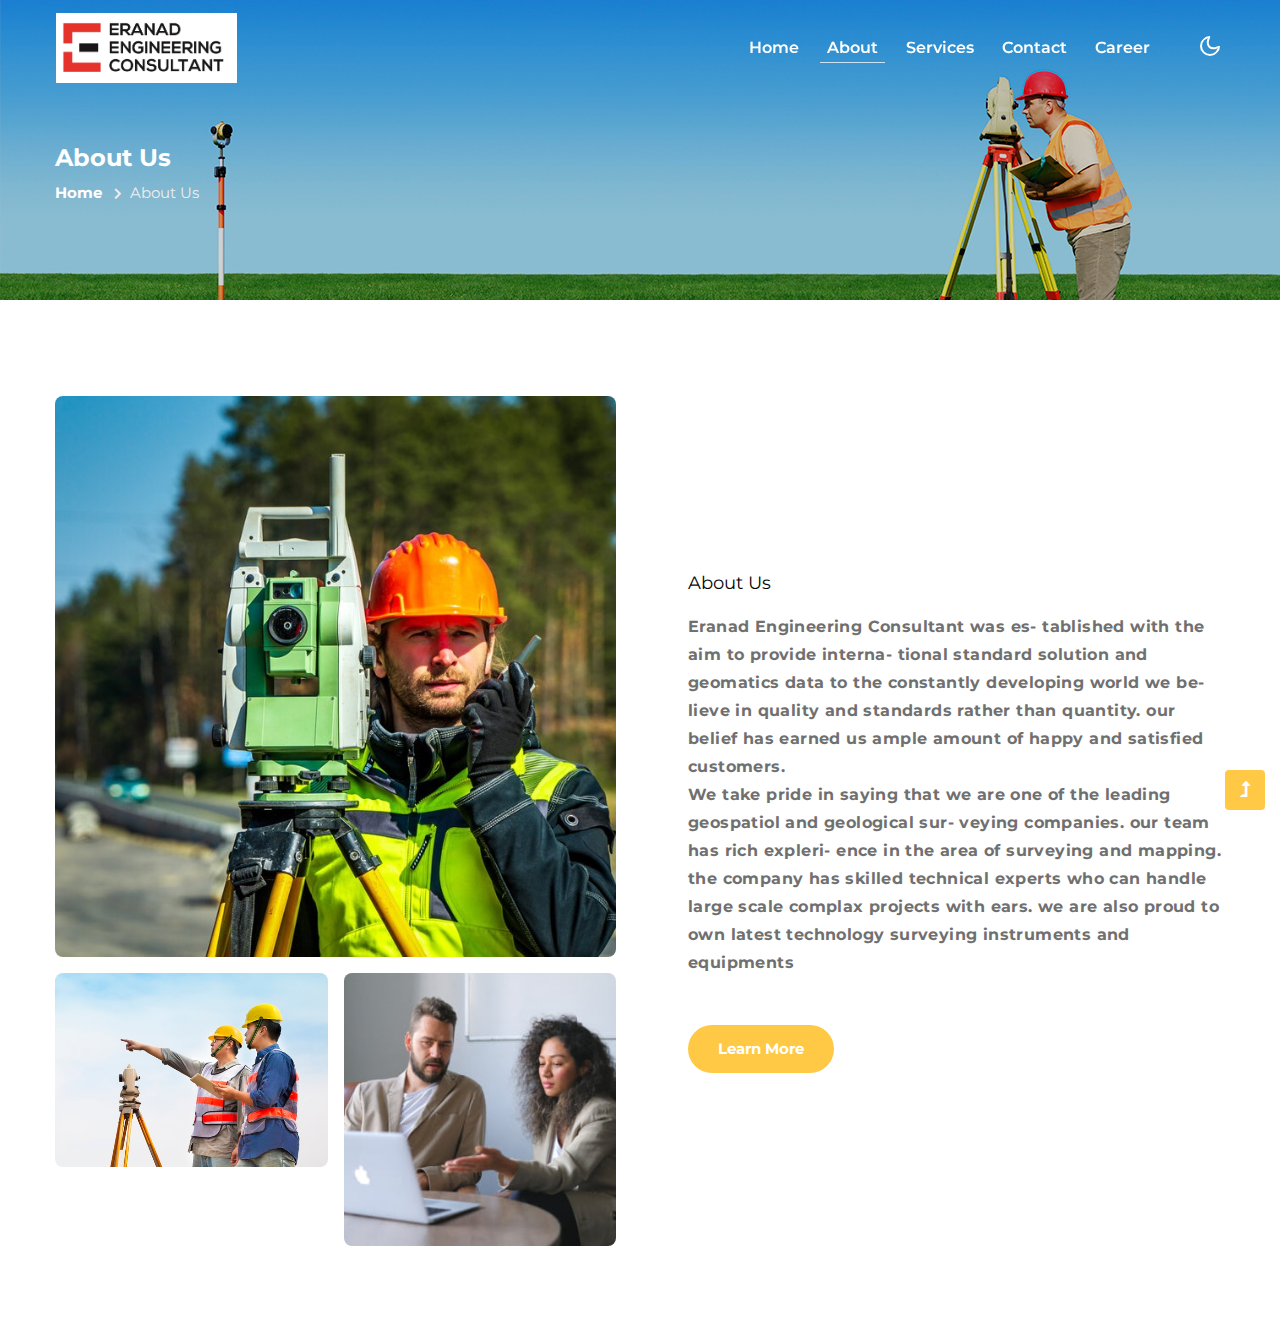
==== commit 33be16ad: "Merge pull request #10 from muhammedrahil/master" ====
--- a/about.html
+++ b/about.html
@@ -62,14 +62,14 @@
                       
                         <!-- search button -->
                         <div class="search-right ml-lg-3">
-                            <form action="#search" method="GET" class="search-box position-relative">
+                            <!-- <form action="#search" method="GET" class="search-box position-relative">
                                 <div class="input-search">
                                     <input type="search" placeholder="Enter Keyword" name="search" required="required"
                                         autofocus="" class="search-popup">
                                 </div>
                                 <button type="submit" class="btn search-btn"><i class="fa fa-search"
                                         aria-hidden="true"></i></button>
-                            </form>
+                            </form> -->
                         </div>
                         <!-- //search button -->
                     </ul>
